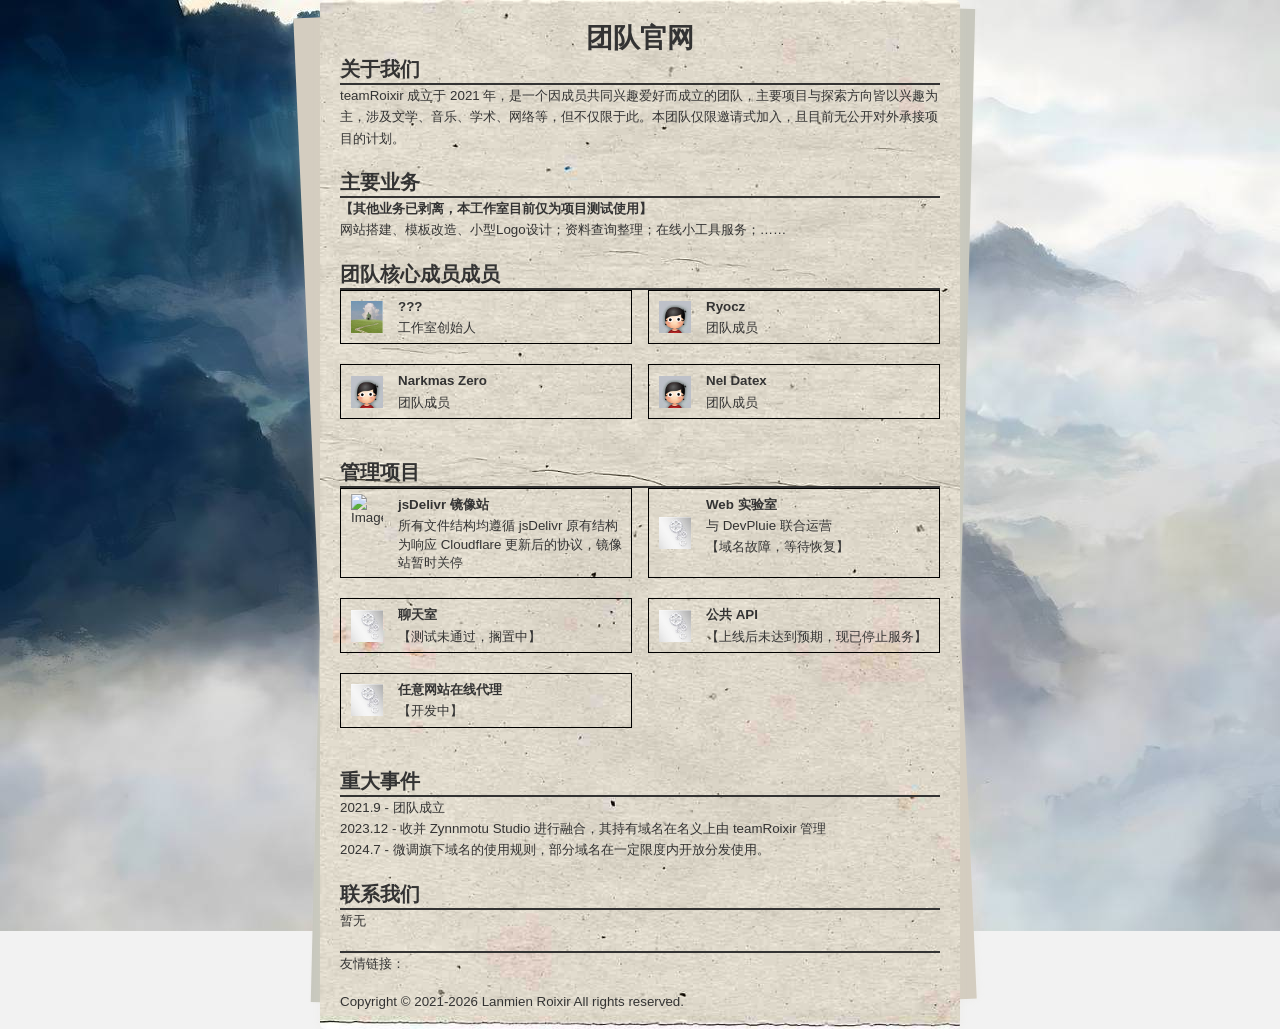
==== index.html @ 7f21682b "clean" ====
<!DOCTYPE html>
<html lang="en">
<head>
<meta charset="UTF-8">
<meta name="viewport" content="width=device-width, initial-scale=1.0,maximum-scale=1.0, user-scalable=no">
<link href="./assets/css/layui.min.css" rel="stylesheet">
<!-- Designed By teamRoixir -->
<title>
   teamRoixir 团队官网
</title>
<style>
body {
   font-family: Arial, sans-serif;
   background-color: #f2f2f2;
   color: #333;
   font-size: 10pt;
   background-image: url(./assets/img/bg.png);repeat-x;
   background-size: cover;
   background-repeat: no-repeat;
   background-attachment: fixed;
   flex: 1 0 auto;
}

.container-main {
   position: relative;
   max-width: 600px;
   margin: 0 auto;
   padding: 20px;
   background-color: #fff;
   border-radius: 5px;
   box-shadow: 0 0 10px rgba(0, 0, 0, 0.1);
   background-image: url(./assets/img/paperbg.png);repeat-x;
   background-size: cover;
   background-repeat: no-repeat;
   flex: 1 0 auto;
}

.container-main:before, .container-main:after {
   position: absolute;
   z-index: -1;
   width: 100%;
   height: 98%;
   content: "";
}

.container-main:before {
   top: 4px;
   left: -5px;
   background: #D4CDC0;
   box-shadow: 0 0 8px rgba(224,218,206,0.2);
   transform: rotate(-2.5deg);
}

.container-main:after {
   top: 1px;
   right: -3px;
   background: #C8C8BE;
   box-shadow: 0 0 3px rgba(224,218,206,0.2);
   transform: rotate(1.4deg);
}

.container-main {
   max-width: 600px;
   margin: 0 auto;
   padding: 20px;
   background-color: #fff;
   border-radius: 5px;
   box-shadow: 0 0 10px rgba(224,218,206,0.2);
}

.container-card {
   display: flex;
   flex-wrap: wrap;
   justify-content: space-between;
}

.container-card-box {
   width: calc(50% - 10px);
   margin-bottom: 20px;
   container-card-box-sizing: border-box;
   border: 1px solid #000;
   display: flex;
}

.container-card-box img {
   max-width: 32px;
   object-fit: contain;
   padding: 5px 10px;
}

.container-card-text {
   padding: 5px;
   container-card-box-sizing: border-box;
}

.container-card-text p {
   margin: 0px;
   line-height: 1.0;
}

@media (max-width: 500px) {
   .container-card-box {
      width: 100%;
   }
}

.footer-text {
   display: flex;
   align-items: center;
}

/*a {
   text-decoration: none;
}*/
h1 {
   text-align: center;
}

.container-team-info {
   margin-bottom: 20px;
}

.container-team-info p {
   line-height: 1.6;
}

.divideline {
   border-bottom: 2px solid #333;
   padding-bottom: 0px;
}

.underline {
   text-decoration:underline
}
</style>

</head>

<body>
<div class="container-main">
   <h1>
      团队官网
   </h1>
   <div class="container-team-info">
      <h2>
         关于我们
      </h2>
      <div class="divideline"></div>
      <p>teamRoixir 成立于 2021 年，是一个因成员共同兴趣爱好而成立的团队，主要项目与探索方向皆以兴趣为主，涉及文学、音乐、学术、网络等，但不仅限于此。本团队仅限邀请式加入，且目前无公开对外承接项目的计划。
      </p>
   </div>
   <div class="container-team-info">
      <h2>
         主要业务
      </h2>
      <div class="divideline"></div>
      <p><b>【其他业务已剥离，本工作室目前仅为项目测试使用】</b></p>
      <p>网站搭建、模板改造、小型Logo设计；资料查询整理；在线小工具服务；……</p>
   </div>
   <div class="container-team-info">
      <h2>
         团队核心成员成员
      </h2>
      <div class="divideline"></div>
      <p>
         <div class="container-card">
            <div class="container-card-box">
               <img src="assets/img/avatar-originator.png" alt="Image">
               <div class="container-card-text">
                  <p><b>???</b></p><p>工作室创始人</p>
               </div>
            </div>
            <div class="container-card-box">
               <img src="assets/img/avatar.png" alt="Image">
               <div class="container-card-text">
                  <p><b>Ryocz</b></p><p>团队成员</p>
               </div>
            </div>
            <div class="container-card-box">
               <img src="assets/img/avatar.png" alt="Image">
               <div class="container-card-text">
                  <p><b>Narkmas Zero</b></p><p>团队成员</p>
               </div>
            </div>
            <div class="container-card-box">
               <img src="assets/img/avatar.png" alt="Image">
               <div class="container-card-text">
                  <p><b>Nel Datex</b></p><p>团队成员</p>
               </div>
            </div>
         </div>
      </p>
   </div>
   <div class="container-team-info">
      <h2>
         管理项目
      </h2>
      <div class="divideline"></div>
      <p>
         <div class="container-card">
            <div class="container-card-box">
               <img src="https://www.jsdelivr.com/favicon.ico" alt="Image">
               <div class="container-card-text">
                  <p><b>jsDelivr 镜像站</b></p><p>所有文件结构均遵循 jsDelivr 原有结构<!--<input type="button" class="layui-btn-container" lay-on="iframe_jsdmirror" value="如何使用"></input>--></p></p>为响应 Cloudflare 更新后的协议，镜像站暂时关停<p>
               </div>
            </div>
            <div class="container-card-box">
               <img src="assets/img/project.png" alt="Image">
               <div class="container-card-text">
                  <p><b>Web 实验室</b></p>
                  <p>与 DevPluie 联合运营</p>
                  <p>【域名故障，等待恢复】</p>
               </div>
            </div>
            <div class="container-card-box">
               <img src="assets/img/project.png" alt="Image">
               <div class="container-card-text">
                  <p><b>聊天室</b></p>
                  <p>【测试未通过，搁置中】</p>
               </div>
            </div>
            <div class="container-card-box">
               <img src="assets/img/project.png" alt="Image">
               <div class="container-card-text">
                  <p><b>公共 API</b></p>
                  <p>【上线后未达到预期，现已停止服务】</p>
               </div>
            </div>
            <div class="container-card-box">
               <img src="assets/img/project.png" alt="Image">
               <div class="container-card-text">
                  <p><b>任意网站在线代理</b></p>
                  <p>【开发中】</p>
               </div>
            </div>
         </div>
      </p>
   </div>
   <div class="container-team-info">
      <h2>
         重大事件
      </h2>
      <div class="divideline"></div>
      <p>2021.9 - 团队成立</p>
      <p>2023.12 - 收并 Zynnmotu Studio 进行融合，其持有域名在名义上由 teamRoixir 管理</p>
      <p>2024.7 - 微调旗下域名的使用规则，部分域名在一定限度内开放分发使用。</p>
   </div>
   <div class="container-team-info">
      <h2>
         联系我们
      </h2>
      <div class="divideline"></div>
      <p>
         暂无
      </p>
   </div>
   <div class="divideline"></div>
   <div class="container-team-info">
      <p>
         友情链接：
      </p>
   </div>

   <!--
   <div class="container-team-info">
      <h2>
         联系我们
      </h2>
      <div class="divideline"></div>
      <p>
         这里展示团队正在进行或已完成的项目
      </p>
   </div>
   -->

   <!--<div class="container-card">
      <div class="container-card-box">
         <img src="【url】" alt="Image">
         <div class="container-card-text">
             Your text here. Your text here. Your text here. Your text here. Your text here.
         </div>
      </div>
      <div class="container-card-box">
         <img src="【url】" alt="Image">
         <div class="container-card-text">
             Your text here. Your text here. Your text here. Your text here. Your text here.
         </div>
      </div>
   </div>-->
   <div id="translate"></div>
   <div class="container-footer">
      <p class="footer-text">Copyright © 2021-<script type="text/javascript">document.write((new Date()).getFullYear());</script> Lanmien Roixir All rights reserved.</p>
      <!-- Designed By teamRoixir -->
   </div>

</div>
</body>
 
      <script src="assets/js/translate.js"></script>
      <script>
        translate.setUseVersion2(); //设置使用v2.x 版本
        translate.language.setLocal(''); //设置本地语种（当前网页的语种）。如果不设置，默认自动识别当前网页显示文字的语种。
        translate.execute();//进行翻译 
      </script>
</html>
---- assets/css/layui.min.css ----
/**
 * Skipped minification because the original files appears to be already minified.
 * Original file: /npm/layui@2.9.4/dist/css/layui.css
 *
 * Do NOT use SRI with dynamically generated files! More information: https://www.jsdelivr.com/using-sri-with-dynamic-files
 */
blockquote,body,button,dd,div,dl,dt,form,h1,h2,h3,h4,h5,h6,input,li,ol,p,pre,td,textarea,th,ul{margin:0;padding:0;-webkit-tap-highlight-color:rgba(0,0,0,0)}a:active,a:hover{outline:0}img{display:inline-block;border:none;vertical-align:middle}li{list-style:none}table{border-collapse:collapse;border-spacing:0}h1,h2,h3,h4{font-weight:700}h5,h6{font-weight:500;font-size:100%}button,input,select,textarea{font-size:100%}button,input,optgroup,option,select,textarea{font-family:inherit;font-size:inherit;font-style:inherit;font-weight:inherit;outline:0}pre{white-space:pre-wrap;white-space:-moz-pre-wrap;white-space:-pre-wrap;white-space:-o-pre-wrap;word-wrap:break-word}body{line-height:1.6;color:#333;color:rgba(0,0,0,.85);font:14px Helvetica Neue,Helvetica,PingFang SC,Tahoma,Arial,sans-serif}hr{height:0;line-height:0;margin:10px 0;padding:0;border:none;border-bottom:1px solid #eee;clear:both;overflow:hidden;background:0 0}a{color:#333;text-decoration:none}a:hover{color:#777}a cite{font-style:normal;*cursor:pointer}.layui-border-box,.layui-border-box *{box-sizing:border-box}.layui-box,.layui-box *{box-sizing:content-box}.layui-clear{clear:both;*zoom:1}.layui-clear:after{content:'\20';clear:both;*zoom:1;display:block;height:0}.layui-clear-space{word-spacing:-5px}.layui-inline{position:relative;display:inline-block;*display:inline;*zoom:1;vertical-align:middle}.layui-edge{position:relative;display:inline-block;vertical-align:middle;width:0;height:0;border-width:6px;border-style:dashed;border-color:transparent;overflow:hidden}.layui-edge-top{top:-4px;border-bottom-color:#999;border-bottom-style:solid}.layui-edge-right{border-left-color:#999;border-left-style:solid}.layui-edge-bottom{top:2px;border-top-color:#999;border-top-style:solid}.layui-edge-left{border-right-color:#999;border-right-style:solid}.layui-elip{text-overflow:ellipsis;overflow:hidden;white-space:nowrap}.layui-disabled,.layui-icon,.layui-unselect{-moz-user-select:none;-webkit-user-select:none;-ms-user-select:none}.layui-disabled,.layui-disabled:hover{color:#d2d2d2!important;cursor:not-allowed!important}.layui-circle{border-radius:100%}.layui-show{display:block!important}.layui-hide{display:none!important}.layui-show-v{visibility:visible!important}.layui-hide-v{visibility:hidden!important}@font-face{font-family:layui-icon;src:url(../font/iconfont.eot?v=282);src:url(../font/iconfont.eot?v=282#iefix) format('embedded-opentype'),url(../font/iconfont.woff2?v=282) format('woff2'),url(../font/iconfont.woff?v=282) format('woff'),url(../font/iconfont.ttf?v=282) format('truetype'),url(../font/iconfont.svg?v=282#layui-icon) format('svg')}.layui-icon{font-family:layui-icon!important;font-size:16px;font-style:normal;-webkit-font-smoothing:antialiased;-moz-osx-font-smoothing:grayscale}.layui-icon-leaf:before{content:"\e701"}.layui-icon-folder:before{content:"\eabe"}.layui-icon-folder-open:before{content:"\eac1"}.layui-icon-gitee:before{content:"\e69b"}.layui-icon-github:before{content:"\e6a7"}.layui-icon-disabled:before{content:"\e6cc"}.layui-icon-moon:before{content:"\e6c2"}.layui-icon-error:before{content:"\e693"}.layui-icon-success:before{content:"\e697"}.layui-icon-question:before{content:"\e699"}.layui-icon-lock:before{content:"\e69a"}.layui-icon-eye:before{content:"\e695"}.layui-icon-eye-invisible:before{content:"\e696"}.layui-icon-backspace:before{content:"\e694"}.layui-icon-tips-fill:before{content:"\eb2e"}.layui-icon-test:before{content:"\e692"}.layui-icon-clear:before{content:"\e788"}.layui-icon-heart-fill:before{content:"\e68f"}.layui-icon-light:before{content:"\e748"}.layui-icon-music:before{content:"\e690"}.layui-icon-time:before{content:"\e68d"}.layui-icon-ie:before{content:"\e7bb"}.layui-icon-firefox:before{content:"\e686"}.layui-icon-at:before{content:"\e687"}.layui-icon-bluetooth:before{content:"\e689"}.layui-icon-chrome:before{content:"\e68a"}.layui-icon-edge:before{content:"\e68b"}.layui-icon-heart:before{content:"\e68c"}.layui-icon-key:before{content:"\e683"}.layui-icon-android:before{content:"\e684"}.layui-icon-mike:before{content:"\e6dc"}.layui-icon-mute:before{content:"\e685"}.layui-icon-gift:before{content:"\e627"}.layui-icon-windows:before{content:"\e67f"}.layui-icon-ios:before{content:"\e680"}.layui-icon-logout:before{content:"\e682"}.layui-icon-wifi:before{content:"\e7e0"}.layui-icon-rss:before{content:"\e808"}.layui-icon-email:before{content:"\e618"}.layui-icon-reduce-circle:before{content:"\e616"}.layui-icon-transfer:before{content:"\e691"}.layui-icon-service:before{content:"\e626"}.layui-icon-addition:before{content:"\e624"}.layui-icon-subtraction:before{content:"\e67e"}.layui-icon-slider:before{content:"\e714"}.layui-icon-print:before{content:"\e66d"}.layui-icon-export:before{content:"\e67d"}.layui-icon-cols:before{content:"\e610"}.layui-icon-screen-full:before{content:"\e622"}.layui-icon-screen-restore:before{content:"\e758"}.layui-icon-rate-half:before{content:"\e6c9"}.layui-icon-rate-solid:before{content:"\e67a"}.layui-icon-rate:before{content:"\e67b"}.layui-icon-cellphone:before{content:"\e678"}.layui-icon-vercode:before{content:"\e679"}.layui-icon-login-weibo:before{content:"\e675"}.layui-icon-login-qq:before{content:"\e676"}.layui-icon-login-wechat:before{content:"\e677"}.layui-icon-username:before{content:"\e66f"}.layui-icon-password:before{content:"\e673"}.layui-icon-refresh-3:before{content:"\e9aa"}.layui-icon-auz:before{content:"\e672"}.layui-icon-shrink-right:before{content:"\e668"}.layui-icon-spread-left:before{content:"\e66b"}.layui-icon-snowflake:before{content:"\e6b1"}.layui-icon-tips:before{content:"\e702"}.layui-icon-note:before{content:"\e66e"}.layui-icon-senior:before{content:"\e674"}.layui-icon-refresh-1:before{content:"\e666"}.layui-icon-refresh:before{content:"\e669"}.layui-icon-flag:before{content:"\e66c"}.layui-icon-theme:before{content:"\e66a"}.layui-icon-notice:before{content:"\e667"}.layui-icon-console:before{content:"\e665"}.layui-icon-website:before{content:"\e7ae"}.layui-icon-face-surprised:before{content:"\e664"}.layui-icon-set:before{content:"\e716"}.layui-icon-template:before{content:"\e663"}.layui-icon-app:before{content:"\e653"}.layui-icon-template-1:before{content:"\e656"}.layui-icon-home:before{content:"\e68e"}.layui-icon-female:before{content:"\e661"}.layui-icon-male:before{content:"\e662"}.layui-icon-tread:before{content:"\e6c5"}.layui-icon-praise:before{content:"\e6c6"}.layui-icon-rmb:before{content:"\e65e"}.layui-icon-more:before{content:"\e65f"}.layui-icon-camera:before{content:"\e660"}.layui-icon-cart-simple:before{content:"\e698"}.layui-icon-face-cry:before{content:"\e69c"}.layui-icon-face-smile:before{content:"\e6af"}.layui-icon-survey:before{content:"\e6b2"}.layui-icon-read:before{content:"\e705"}.layui-icon-location:before{content:"\e715"}.layui-icon-dollar:before{content:"\e659"}.layui-icon-diamond:before{content:"\e735"}.layui-icon-return:before{content:"\e65c"}.layui-icon-camera-fill:before{content:"\e65d"}.layui-icon-fire:before{content:"\e756"}.layui-icon-more-vertical:before{content:"\e671"}.layui-icon-cart:before{content:"\e657"}.layui-icon-star-fill:before{content:"\e658"}.layui-icon-prev:before{content:"\e65a"}.layui-icon-next:before{content:"\e65b"}.layui-icon-upload:before{content:"\e67c"}.layui-icon-upload-drag:before{content:"\e681"}.layui-icon-user:before{content:"\e770"}.layui-icon-file-b:before{content:"\e655"}.layui-icon-component:before{content:"\e857"}.layui-icon-find-fill:before{content:"\e670"}.layui-icon-loading:before{content:"\e63d"}.layui-icon-loading-1:before{content:"\e63e"}.layui-icon-add-1:before{content:"\e654"}.layui-icon-pause:before{content:"\e651"}.layui-icon-play:before{content:"\e652"}.layui-icon-video:before{content:"\e6ed"}.layui-icon-headset:before{content:"\e6fc"}.layui-icon-voice:before{content:"\e688"}.layui-icon-speaker:before{content:"\e645"}.layui-icon-fonts-del:before{content:"\e64f"}.layui-icon-fonts-html:before{content:"\e64b"}.layui-icon-fonts-code:before{content:"\e64e"}.layui-icon-fonts-strong:before{content:"\e62b"}.layui-icon-unlink:before{content:"\e64d"}.layui-icon-picture:before{content:"\e64a"}.layui-icon-link:before{content:"\e64c"}.layui-icon-face-smile-b:before{content:"\e650"}.layui-icon-align-center:before{content:"\e647"}.layui-icon-align-right:before{content:"\e648"}.layui-icon-align-left:before{content:"\e649"}.layui-icon-fonts-u:before{content:"\e646"}.layui-icon-fonts-i:before{content:"\e644"}.layui-icon-tabs:before{content:"\e62a"}.layui-icon-circle:before{content:"\e63f"}.layui-icon-radio:before{content:"\e643"}.layui-icon-share:before{content:"\e641"}.layui-icon-edit:before{content:"\e642"}.layui-icon-delete:before{content:"\e640"}.layui-icon-engine:before{content:"\e628"}.layui-icon-chart-screen:before{content:"\e629"}.layui-icon-chart:before{content:"\e62c"}.layui-icon-table:before{content:"\e62d"}.layui-icon-tree:before{content:"\e62e"}.layui-icon-upload-circle:before{content:"\e62f"}.layui-icon-templeate-1:before{content:"\e630"}.layui-icon-util:before{content:"\e631"}.layui-icon-layouts:before{content:"\e632"}.layui-icon-prev-circle:before{content:"\e633"}.layui-icon-carousel:before{content:"\e634"}.layui-icon-code-circle:before{content:"\e635"}.layui-icon-water:before{content:"\e636"}.layui-icon-date:before{content:"\e637"}.layui-icon-layer:before{content:"\e638"}.layui-icon-fonts-clear:before{content:"\e639"}.layui-icon-dialogue:before{content:"\e63a"}.layui-icon-cellphone-fine:before{content:"\e63b"}.layui-icon-form:before{content:"\e63c"}.layui-icon-file:before{content:"\e621"}.layui-icon-triangle-r:before{content:"\e623"}.layui-icon-triangle-d:before{content:"\e625"}.layui-icon-set-sm:before{content:"\e620"}.layui-icon-add-circle:before{content:"\e61f"}.layui-icon-layim-download:before{content:"\e61e"}.layui-icon-layim-uploadfile:before{content:"\e61d"}.layui-icon-404:before{content:"\e61c"}.layui-icon-about:before{content:"\e60b"}.layui-icon-layim-theme:before{content:"\e61b"}.layui-icon-down:before{content:"\e61a"}.layui-icon-up:before{content:"\e619"}.layui-icon-circle-dot:before{content:"\e617"}.layui-icon-set-fill:before{content:"\e614"}.layui-icon-search:before{content:"\e615"}.layui-icon-friends:before{content:"\e612"}.layui-icon-group:before{content:"\e613"}.layui-icon-reply-fill:before{content:"\e611"}.layui-icon-menu-fill:before{content:"\e60f"}.layui-icon-face-smile-fine:before{content:"\e60c"}.layui-icon-picture-fine:before{content:"\e60d"}.layui-icon-log:before{content:"\e60e"}.layui-icon-list:before{content:"\e60a"}.layui-icon-release:before{content:"\e609"}.layui-icon-add-circle-fine:before{content:"\e608"}.layui-icon-ok:before{content:"\e605"}.layui-icon-help:before{content:"\e607"}.layui-icon-chat:before{content:"\e606"}.layui-icon-top:before{content:"\e604"}.layui-icon-right:before{content:"\e602"}.layui-icon-left:before{content:"\e603"}.layui-icon-star:before{content:"\e600"}.layui-icon-download-circle:before{content:"\e601"}.layui-icon-close:before{content:"\1006"}.layui-icon-close-fill:before{content:"\1007"}.layui-icon-ok-circle:before{content:"\1005"}.layui-main{position:relative;width:1160px;margin:0 auto}.layui-header{position:relative;z-index:1000;height:60px}.layui-header a:hover{transition:all .5s;-webkit-transition:all .5s}.layui-side{position:fixed;left:0;top:0;bottom:0;z-index:999;width:200px;overflow-x:hidden}.layui-side-scroll{position:relative;width:220px;height:100%;overflow-x:hidden}.layui-body{position:relative;left:200px;right:0;top:0;bottom:0;z-index:900;width:auto;box-sizing:border-box}.layui-layout-body{overflow-x:hidden}.layui-layout-admin .layui-header{position:fixed;top:0;left:0;right:0;background-color:#23292e}.layui-layout-admin .layui-side{top:60px;width:200px;overflow-x:hidden}.layui-layout-admin .layui-body{position:absolute;top:60px;padding-bottom:44px}.layui-layout-admin .layui-main{width:auto;margin:0 15px}.layui-layout-admin .layui-footer{position:fixed;left:200px;right:0;bottom:0;z-index:990;height:44px;line-height:44px;padding:0 15px;box-shadow:-1px 0 4px rgb(0 0 0 / 12%);background-color:#fafafa}.layui-layout-admin .layui-logo{position:absolute;left:0;top:0;width:200px;height:100%;line-height:60px;text-align:center;color:#16baaa;font-size:16px;box-shadow:0 1px 2px 0 rgb(0 0 0 / 15%)}.layui-layout-admin .layui-header .layui-nav{background:0 0}.layui-layout-left{position:absolute!important;left:200px;top:0}.layui-layout-right{position:absolute!important;right:0;top:0}.layui-container{position:relative;margin:0 auto;box-sizing:border-box}.layui-fluid{position:relative;margin:0 auto;padding:0 15px}.layui-row:after,.layui-row:before{content:"";display:block;clear:both}.layui-col-lg1,.layui-col-lg10,.layui-col-lg11,.layui-col-lg12,.layui-col-lg2,.layui-col-lg3,.layui-col-lg4,.layui-col-lg5,.layui-col-lg6,.layui-col-lg7,.layui-col-lg8,.layui-col-lg9,.layui-col-md1,.layui-col-md10,.layui-col-md11,.layui-col-md12,.layui-col-md2,.layui-col-md3,.layui-col-md4,.layui-col-md5,.layui-col-md6,.layui-col-md7,.layui-col-md8,.layui-col-md9,.layui-col-sm1,.layui-col-sm10,.layui-col-sm11,.layui-col-sm12,.layui-col-sm2,.layui-col-sm3,.layui-col-sm4,.layui-col-sm5,.layui-col-sm6,.layui-col-sm7,.layui-col-sm8,.layui-col-sm9,.layui-col-xl1,.layui-col-xl10,.layui-col-xl11,.layui-col-xl12,.layui-col-xl2,.layui-col-xl3,.layui-col-xl4,.layui-col-xl5,.layui-col-xl6,.layui-col-xl7,.layui-col-xl8,.layui-col-xl9,.layui-col-xs1,.layui-col-xs10,.layui-col-xs11,.layui-col-xs12,.layui-col-xs2,.layui-col-xs3,.layui-col-xs4,.layui-col-xs5,.layui-col-xs6,.layui-col-xs7,.layui-col-xs8,.layui-col-xs9{position:relative;display:block;box-sizing:border-box}.layui-col-xs1,.layui-col-xs10,.layui-col-xs11,.layui-col-xs12,.layui-col-xs2,.layui-col-xs3,.layui-col-xs4,.layui-col-xs5,.layui-col-xs6,.layui-col-xs7,.layui-col-xs8,.layui-col-xs9{float:left}.layui-col-xs1{width:8.33333333%}.layui-col-xs2{width:16.66666667%}.layui-col-xs3{width:25%}.layui-col-xs4{width:33.33333333%}.layui-col-xs5{width:41.66666667%}.layui-col-xs6{width:50%}.layui-col-xs7{width:58.33333333%}.layui-col-xs8{width:66.66666667%}.layui-col-xs9{width:75%}.layui-col-xs10{width:83.33333333%}.layui-col-xs11{width:91.66666667%}.layui-col-xs12{width:100%}.layui-col-xs-offset1{margin-left:8.33333333%}.layui-col-xs-offset2{margin-left:16.66666667%}.layui-col-xs-offset3{margin-left:25%}.layui-col-xs-offset4{margin-left:33.33333333%}.layui-col-xs-offset5{margin-left:41.66666667%}.layui-col-xs-offset6{margin-left:50%}.layui-col-xs-offset7{margin-left:58.33333333%}.layui-col-xs-offset8{margin-left:66.66666667%}.layui-col-xs-offset9{margin-left:75%}.layui-col-xs-offset10{margin-left:83.33333333%}.layui-col-xs-offset11{margin-left:91.66666667%}.layui-col-xs-offset12{margin-left:100%}@media screen and (max-width:767.98px){.layui-container{padding:0 15px}.layui-hide-xs{display:none!important}.layui-show-xs-block{display:block!important}.layui-show-xs-inline{display:inline!important}.layui-show-xs-inline-block{display:inline-block!important}}@media screen and (min-width:768px){.layui-container{width:720px}.layui-hide-sm{display:none!important}.layui-show-sm-block{display:block!important}.layui-show-sm-inline{display:inline!important}.layui-show-sm-inline-block{display:inline-block!important}.layui-col-sm1,.layui-col-sm10,.layui-col-sm11,.layui-col-sm12,.layui-col-sm2,.layui-col-sm3,.layui-col-sm4,.layui-col-sm5,.layui-col-sm6,.layui-col-sm7,.layui-col-sm8,.layui-col-sm9{float:left}.layui-col-sm1{width:8.33333333%}.layui-col-sm2{width:16.66666667%}.layui-col-sm3{width:25%}.layui-col-sm4{width:33.33333333%}.layui-col-sm5{width:41.66666667%}.layui-col-sm6{width:50%}.layui-col-sm7{width:58.33333333%}.layui-col-sm8{width:66.66666667%}.layui-col-sm9{width:75%}.layui-col-sm10{width:83.33333333%}.layui-col-sm11{width:91.66666667%}.layui-col-sm12{width:100%}.layui-col-sm-offset1{margin-left:8.33333333%}.layui-col-sm-offset2{margin-left:16.66666667%}.layui-col-sm-offset3{margin-left:25%}.layui-col-sm-offset4{margin-left:33.33333333%}.layui-col-sm-offset5{margin-left:41.66666667%}.layui-col-sm-offset6{margin-left:50%}.layui-col-sm-offset7{margin-left:58.33333333%}.layui-col-sm-offset8{margin-left:66.66666667%}.layui-col-sm-offset9{margin-left:75%}.layui-col-sm-offset10{margin-left:83.33333333%}.layui-col-sm-offset11{margin-left:91.66666667%}.layui-col-sm-offset12{margin-left:100%}}@media screen and (min-width:992px){.layui-container{width:960px}.layui-hide-md{display:none!important}.layui-show-md-block{display:block!important}.layui-show-md-inline{display:inline!important}.layui-show-md-inline-block{display:inline-block!important}.layui-col-md1,.layui-col-md10,.layui-col-md11,.layui-col-md12,.layui-col-md2,.layui-col-md3,.layui-col-md4,.layui-col-md5,.layui-col-md6,.layui-col-md7,.layui-col-md8,.layui-col-md9{float:left}.layui-col-md1{width:8.33333333%}.layui-col-md2{width:16.66666667%}.layui-col-md3{width:25%}.layui-col-md4{width:33.33333333%}.layui-col-md5{width:41.66666667%}.layui-col-md6{width:50%}.layui-col-md7{width:58.33333333%}.layui-col-md8{width:66.66666667%}.layui-col-md9{width:75%}.layui-col-md10{width:83.33333333%}.layui-col-md11{width:91.66666667%}.layui-col-md12{width:100%}.layui-col-md-offset1{margin-left:8.33333333%}.layui-col-md-offset2{margin-left:16.66666667%}.layui-col-md-offset3{margin-left:25%}.layui-col-md-offset4{margin-left:33.33333333%}.layui-col-md-offset5{margin-left:41.66666667%}.layui-col-md-offset6{margin-left:50%}.layui-col-md-offset7{margin-left:58.33333333%}.layui-col-md-offset8{margin-left:66.66666667%}.layui-col-md-offset9{margin-left:75%}.layui-col-md-offset10{margin-left:83.33333333%}.layui-col-md-offset11{margin-left:91.66666667%}.layui-col-md-offset12{margin-left:100%}}@media screen and (min-width:1200px){.layui-container{width:1150px}.layui-hide-lg{display:none!important}.layui-show-lg-block{display:block!important}.layui-show-lg-inline{display:inline!important}.layui-show-lg-inline-block{display:inline-block!important}.layui-col-lg1,.layui-col-lg10,.layui-col-lg11,.layui-col-lg12,.layui-col-lg2,.layui-col-lg3,.layui-col-lg4,.layui-col-lg5,.layui-col-lg6,.layui-col-lg7,.layui-col-lg8,.layui-col-lg9{float:left}.layui-col-lg1{width:8.33333333%}.layui-col-lg2{width:16.66666667%}.layui-col-lg3{width:25%}.layui-col-lg4{width:33.33333333%}.layui-col-lg5{width:41.66666667%}.layui-col-lg6{width:50%}.layui-col-lg7{width:58.33333333%}.layui-col-lg8{width:66.66666667%}.layui-col-lg9{width:75%}.layui-col-lg10{width:83.33333333%}.layui-col-lg11{width:91.66666667%}.layui-col-lg12{width:100%}.layui-col-lg-offset1{margin-left:8.33333333%}.layui-col-lg-offset2{margin-left:16.66666667%}.layui-col-lg-offset3{margin-left:25%}.layui-col-lg-offset4{margin-left:33.33333333%}.layui-col-lg-offset5{margin-left:41.66666667%}.layui-col-lg-offset6{margin-left:50%}.layui-col-lg-offset7{margin-left:58.33333333%}.layui-col-lg-offset8{margin-left:66.66666667%}.layui-col-lg-offset9{margin-left:75%}.layui-col-lg-offset10{margin-left:83.33333333%}.layui-col-lg-offset11{margin-left:91.66666667%}.layui-col-lg-offset12{margin-left:100%}}@media screen and (min-width:1400px){.layui-container{width:1330px}.layui-hide-xl{display:none!important}.layui-show-xl-block{display:block!important}.layui-show-xl-inline{display:inline!important}.layui-show-xl-inline-block{display:inline-block!important}.layui-col-xl1,.layui-col-xl10,.layui-col-xl11,.layui-col-xl12,.layui-col-xl2,.layui-col-xl3,.layui-col-xl4,.layui-col-xl5,.layui-col-xl6,.layui-col-xl7,.layui-col-xl8,.layui-col-xl9{float:left}.layui-col-xl1{width:8.33333333%}.layui-col-xl2{width:16.66666667%}.layui-col-xl3{width:25%}.layui-col-xl4{width:33.33333333%}.layui-col-xl5{width:41.66666667%}.layui-col-xl6{width:50%}.layui-col-xl7{width:58.33333333%}.layui-col-xl8{width:66.66666667%}.layui-col-xl9{width:75%}.layui-col-xl10{width:83.33333333%}.layui-col-xl11{width:91.66666667%}.layui-col-xl12{width:100%}.layui-col-xl-offset1{margin-left:8.33333333%}.layui-col-xl-offset2{margin-left:16.66666667%}.layui-col-xl-offset3{margin-left:25%}.layui-col-xl-offset4{margin-left:33.33333333%}.layui-col-xl-offset5{margin-left:41.66666667%}.layui-col-xl-offset6{margin-left:50%}.layui-col-xl-offset7{margin-left:58.33333333%}.layui-col-xl-offset8{margin-left:66.66666667%}.layui-col-xl-offset9{margin-left:75%}.layui-col-xl-offset10{margin-left:83.33333333%}.layui-col-xl-offset11{margin-left:91.66666667%}.layui-col-xl-offset12{margin-left:100%}}.layui-col-space1{margin:-.5px}.layui-col-space1>*{padding:.5px}.layui-col-space2{margin:-1px}.layui-col-space2>*{padding:1px}.layui-col-space4{margin:-2px}.layui-col-space4>*{padding:2px}.layui-col-space5{margin:-2.5px}.layui-col-space5>*{padding:2.5px}.layui-col-space6{margin:-3px}.layui-col-space6>*{padding:3px}.layui-col-space8{margin:-4px}.layui-col-space8>*{padding:4px}.layui-col-space10{margin:-5px}.layui-col-space10>*{padding:5px}.layui-col-space12{margin:-6px}.layui-col-space12>*{padding:6px}.layui-col-space14{margin:-7px}.layui-col-space14>*{padding:7px}.layui-col-space15{margin:-7.5px}.layui-col-space15>*{padding:7.5px}.layui-col-space16{margin:-8px}.layui-col-space16>*{padding:8px}.layui-col-space18{margin:-9px}.layui-col-space18>*{padding:9px}.layui-col-space20{margin:-10px}.layui-col-space20>*{padding:10px}.layui-col-space22{margin:-11px}.layui-col-space22>*{padding:11px}.layui-col-space24{margin:-12px}.layui-col-space24>*{padding:12px}.layui-col-space25{margin:-12.5px}.layui-col-space25>*{padding:12.5px}.layui-col-space26{margin:-13px}.layui-col-space26>*{padding:13px}.layui-col-space28{margin:-14px}.layui-col-space28>*{padding:14px}.layui-col-space30{margin:-15px}.layui-col-space30>*{padding:15px}.layui-col-space32{margin:-16px}.layui-col-space32>*{padding:16px}.layui-padding-1{padding:4px!important}.layui-padding-2{padding:8px!important}.layui-padding-3{padding:16px!important}.layui-padding-4{padding:32px!important}.layui-padding-5{padding:48px!important}.layui-margin-1{margin:4px!important}.layui-margin-2{margin:8px!important}.layui-margin-3{margin:16px!important}.layui-margin-4{margin:32px!important}.layui-margin-5{margin:48px!important}.layui-btn,.layui-input,.layui-select,.layui-textarea,.layui-upload-button{outline:0;-webkit-appearance:none;transition:all .3s;-webkit-transition:all .3s;box-sizing:border-box}.layui-elem-quote{margin-bottom:10px;padding:15px;line-height:1.8;border-left:5px solid #16b777;border-radius:0 2px 2px 0;background-color:#fafafa}.layui-quote-nm{border-style:solid;border-width:1px;border-left-width:5px;background:0 0}.layui-elem-field{margin-bottom:10px;padding:0;border-width:1px;border-style:solid}.layui-elem-field legend{margin-left:20px;padding:0 10px;font-size:20px}.layui-field-title{margin:16px 0;border-width:0;border-top-width:1px}.layui-field-box{padding:15px}.layui-field-title .layui-field-box{padding:10px 0}.layui-progress{position:relative;height:6px;border-radius:20px;background-color:#eee}.layui-progress-bar{position:absolute;left:0;top:0;width:0;max-width:100%;height:6px;border-radius:20px;text-align:right;background-color:#16b777;transition:all .3s;-webkit-transition:all .3s}.layui-progress-big,.layui-progress-big .layui-progress-bar{height:18px;line-height:18px}.layui-progress-text{position:relative;top:-20px;line-height:18px;font-size:12px;color:#5f5f5f}.layui-progress-big .layui-progress-text{position:static;padding:0 10px;color:#fff}.layui-collapse{border-width:1px;border-style:solid;border-radius:2px}.layui-colla-content,.layui-colla-item{border-top-width:1px;border-top-style:solid}.layui-colla-item:first-child{border-top:none}.layui-colla-title{position:relative;height:42px;line-height:42px;padding:0 15px 0 35px;color:#333;background-color:#fafafa;cursor:pointer;font-size:14px;overflow:hidden}.layui-colla-content{display:none;padding:10px 15px;line-height:1.6;color:#5f5f5f}.layui-colla-icon{position:absolute;left:15px;top:0;font-size:14px}.layui-card{margin-bottom:15px;border-radius:2px;background-color:#fff;box-shadow:0 1px 2px 0 rgba(0,0,0,.05)}.layui-card:last-child{margin-bottom:0}.layui-card-header{position:relative;height:42px;line-height:42px;padding:0 15px;border-bottom:1px solid #f8f8f8;color:#333;border-radius:2px 2px 0 0;font-size:14px}.layui-card-body{position:relative;padding:10px 15px;line-height:24px}.layui-card-body[pad15]{padding:15px}.layui-card-body[pad20]{padding:20px}.layui-card-body .layui-table{margin:5px 0}.layui-card .layui-tab{margin:0}.layui-panel{position:relative;border-width:1px;border-style:solid;border-radius:2px;box-shadow:1px 1px 4px rgb(0 0 0 / 8%);background-color:#fff;color:#5f5f5f}.layui-panel-window{position:relative;padding:15px;border-radius:0;border-top:5px solid #eee;background-color:#fff}.layui-auxiliar-moving{position:fixed;left:0;right:0;top:0;bottom:0;width:100%;height:100%;background:0 0;z-index:9999999999}.layui-scrollbar-hide{overflow:hidden!important}.layui-bg-red{background-color:#ff5722!important;color:#fff!important}.layui-bg-orange{background-color:#ffb800!important;color:#fff!important}.layui-bg-green{background-color:#16baaa!important;color:#fff!important}.layui-bg-cyan{background-color:#2f4056!important;color:#fff!important}.layui-bg-blue{background-color:#1e9fff!important;color:#fff!important}.layui-bg-purple{background-color:#a233c6!important;color:#fff!important}.layui-bg-black{background-color:#2f363c!important;color:#fff!important}.layui-bg-gray{background-color:#fafafa!important;color:#5f5f5f!important}.layui-badge-rim,.layui-border,.layui-colla-content,.layui-colla-item,.layui-collapse,.layui-elem-field,.layui-form-pane .layui-form-item[pane],.layui-form-pane .layui-form-label,.layui-input,.layui-input-split,.layui-panel,.layui-quote-nm,.layui-select,.layui-tab-bar,.layui-tab-card,.layui-tab-title,.layui-tab-title .layui-this:after,.layui-textarea{border-color:#eee}.layui-border{border-width:1px;border-style:solid;color:#5f5f5f!important}.layui-border-red{border-width:1px;border-style:solid;border-color:#ff5722!important;color:#ff5722!important}.layui-border-orange{border-width:1px;border-style:solid;border-color:#ffb800!important;color:#ffb800!important}.layui-border-green{border-width:1px;border-style:solid;border-color:#16baaa!important;color:#16baaa!important}.layui-border-cyan{border-width:1px;border-style:solid;border-color:#2f4056!important;color:#2f4056!important}.layui-border-blue{border-width:1px;border-style:solid;border-color:#1e9fff!important;color:#1e9fff!important}.layui-border-purple{border-width:1px;border-style:solid;border-color:#a233c6!important;color:#a233c6!important}.layui-border-black{border-width:1px;border-style:solid;border-color:#2f363c!important;color:#2f363c!important}hr.layui-border-black,hr.layui-border-blue,hr.layui-border-cyan,hr.layui-border-green,hr.layui-border-orange,hr.layui-border-purple,hr.layui-border-red{border-width:0 0 1px}.layui-timeline-item:before{background-color:#eee}.layui-text{line-height:1.8;font-size:14px}.layui-text h1,.layui-text h2,.layui-text h3,.layui-text h4,.layui-text h5,.layui-text h6{color:#3a3a3a}.layui-text h1{font-size:32px}.layui-text h2{font-size:24px}.layui-text h3{font-size:18px}.layui-text h4{font-size:16px}.layui-text h5{font-size:14px}.layui-text h6{font-size:13px}.layui-text ol,.layui-text ul{padding-left:15px}.layui-text ul li{margin-top:5px;list-style-type:disc}.layui-text ol li{margin-top:5px;list-style-type:decimal}.layui-text-em,.layui-word-aux{color:#999!important;padding-left:5px!important;padding-right:5px!important}.layui-text p{margin:15px 0}.layui-text p:first-child{margin-top:0}.layui-text p:last-child{margin-bottom:0}.layui-text a:not(.layui-btn){color:#01aaed}.layui-text a:not(.layui-btn):hover{text-decoration:underline}.layui-text blockquote:not(.layui-elem-quote){padding:5px 15px;border-left:5px solid #eee}.layui-text pre>code:not(.layui-code){padding:15px;font-family:"Courier New",Consolas,"Lucida Console"}.layui-font-12{font-size:12px!important}.layui-font-13{font-size:13px!important}.layui-font-14{font-size:14px!important}.layui-font-16{font-size:16px!important}.layui-font-18{font-size:18px!important}.layui-font-20{font-size:20px!important}.layui-font-22{font-size:22px!important}.layui-font-24{font-size:24px!important}.layui-font-26{font-size:26px!important}.layui-font-28{font-size:28px!important}.layui-font-30{font-size:30px!important}.layui-font-32{font-size:32px!important}.layui-font-red{color:#ff5722!important}.layui-font-orange{color:#ffb800!important}.layui-font-green{color:#16baaa!important}.layui-font-cyan{color:#2f4056!important}.layui-font-blue{color:#01aaed!important}.layui-font-purple{color:#a233c6!important}.layui-font-black{color:#000!important}.layui-font-gray{color:#c2c2c2!important}.layui-btn{display:inline-block;vertical-align:middle;height:38px;line-height:38px;border:1px solid transparent;padding:0 18px;background-color:#16baaa;color:#fff;white-space:nowrap;text-align:center;font-size:14px;border-radius:2px;cursor:pointer;-moz-user-select:none;-webkit-user-select:none;-ms-user-select:none}.layui-btn:hover{opacity:.8;filter:alpha(opacity=80);color:#fff}.layui-btn:active{opacity:1;filter:alpha(opacity=100)}.layui-btn+.layui-btn{margin-left:10px}.layui-btn-container{word-spacing:-5px}.layui-btn-container .layui-btn{margin-right:10px;margin-bottom:10px;word-spacing:normal}.layui-btn-container .layui-btn+.layui-btn{margin-left:0}.layui-table .layui-btn-container .layui-btn{margin-bottom:9px}.layui-btn-radius{border-radius:100px}.layui-btn .layui-icon{padding:0 2px;vertical-align:middle\0;vertical-align:bottom}.layui-btn-primary{border-color:#d2d2d2;background:0 0;color:#5f5f5f}.layui-btn-primary:hover{border-color:#16baaa;color:#333}.layui-btn-normal{background-color:#1e9fff}.layui-btn-warm{background-color:#ffb800}.layui-btn-danger{background-color:#ff5722}.layui-btn-checked{background-color:#16b777}.layui-btn-disabled,.layui-btn-disabled:active,.layui-btn-disabled:hover{border-color:#eee!important;background-color:#fbfbfb!important;color:#d2d2d2!important;cursor:not-allowed!important;opacity:1}.layui-btn-lg{height:44px;line-height:44px;padding:0 25px;font-size:16px}.layui-btn-sm{height:30px;line-height:30px;padding:0 10px;font-size:12px}.layui-btn-xs{height:22px;line-height:22px;padding:0 5px;font-size:12px}.layui-btn-xs i{font-size:12px!important}.layui-btn-group{display:inline-block;vertical-align:middle;font-size:0}.layui-btn-group .layui-btn{margin-left:0!important;margin-right:0!important;border-left:1px solid rgba(255,255,255,.5);border-radius:0}.layui-btn-group .layui-btn-primary{border-left:none}.layui-btn-group .layui-btn-primary:hover{border-color:#d2d2d2;color:#16baaa}.layui-btn-group .layui-btn:first-child{border-left:none;border-radius:2px 0 0 2px}.layui-btn-group .layui-btn-primary:first-child{border-left:1px solid #d2d2d2}.layui-btn-group .layui-btn:last-child{border-radius:0 2px 2px 0}.layui-btn-group .layui-btn+.layui-btn{margin-left:0}.layui-btn-group+.layui-btn-group{margin-left:10px}.layui-btn-fluid{width:100%}.layui-input,.layui-select,.layui-textarea{height:38px;line-height:1.3;line-height:38px\9;border-width:1px;border-style:solid;background-color:#fff;color:rgba(0,0,0,.85);border-radius:2px}.layui-input::-webkit-input-placeholder,.layui-select::-webkit-input-placeholder,.layui-textarea::-webkit-input-placeholder{line-height:1.3}.layui-input,.layui-textarea{display:block;width:100%;padding-left:10px}.layui-input:hover,.layui-textarea:hover{border-color:#d2d2d2!important}.layui-input:focus,.layui-textarea:focus{border-color:#16b777!important;box-shadow:0 0 0 3px rgba(22,183,119,.08)}.layui-textarea{position:relative;min-height:100px;height:auto;line-height:20px;padding:6px 10px;resize:vertical}.layui-input[disabled],.layui-textarea[disabled]{background-color:#fafafa}.layui-select{padding:0 10px}.layui-form input[type=checkbox],.layui-form input[type=radio],.layui-form select{display:none}.layui-form [lay-ignore]{display:initial}.layui-form-item{position:relative;margin-bottom:15px;clear:both;*zoom:1}.layui-form-item:after{content:'\20';clear:both;*zoom:1;display:block;height:0}.layui-form-label{position:relative;float:left;display:block;padding:9px 15px;width:80px;font-weight:400;line-height:20px;text-align:right}.layui-form-label-col{display:block;float:none;padding:9px 0;line-height:20px;text-align:left}.layui-form-item .layui-inline{margin-bottom:5px;margin-right:10px}.layui-input-block,.layui-input-inline{position:relative}.layui-input-block{margin-left:110px;min-height:36px}.layui-input-inline{display:inline-block;vertical-align:middle}.layui-form-item .layui-input-inline{float:left;width:190px;margin-right:10px}.layui-form-text .layui-input-inline{width:auto}.layui-form-mid{position:relative;float:left;display:block;padding:9px 0!important;line-height:20px;margin-right:10px}.layui-form-danger+.layui-form-select .layui-input,.layui-form-danger:focus{border-color:#ff5722!important;box-shadow:0 0 0 3px rgba(255,87,34,.08)}.layui-input-prefix,.layui-input-split,.layui-input-suffix,.layui-input-suffix .layui-input-affix{position:absolute;right:0;top:0;padding:0 10px;width:35px;height:100%;text-align:center;transition:all .3s;box-sizing:border-box}.layui-input-prefix{left:0;border-radius:2px 0 0 2px}.layui-input-suffix{right:0;border-radius:0 2px 2px 0}.layui-input-split{border-width:1px;border-style:solid}.layui-input-prefix .layui-icon,.layui-input-split .layui-icon,.layui-input-suffix .layui-icon{position:relative;font-size:16px;color:#5f5f5f;transition:all .3s}.layui-input-group{position:relative;display:table;box-sizing:border-box}.layui-input-group>*{display:table-cell;vertical-align:middle;position:relative}.layui-input-group .layui-input{padding-right:15px}.layui-input-group>.layui-input-prefix{width:auto;border-right:0}.layui-input-group>.layui-input-suffix{width:auto;border-left:0}.layui-input-group .layui-input-split{white-space:nowrap}.layui-input-wrap{position:relative;line-height:38px}.layui-input-wrap .layui-input{padding-right:35px}.layui-input-wrap .layui-input::-ms-clear,.layui-input-wrap .layui-input::-ms-reveal{display:none}.layui-input-wrap .layui-input-prefix+.layui-input,.layui-input-wrap .layui-input-prefix~* .layui-input{padding-left:35px}.layui-input-wrap .layui-input-split+.layui-input,.layui-input-wrap .layui-input-split~* .layui-input{padding-left:45px}.layui-input-wrap .layui-input-prefix~.layui-form-select{position:static}.layui-input-wrap .layui-input-prefix,.layui-input-wrap .layui-input-split,.layui-input-wrap .layui-input-suffix{pointer-events:none}.layui-input-wrap .layui-input:hover+.layui-input-split{border-color:#d2d2d2}.layui-input-wrap .layui-input:focus+.layui-input-split{border-color:#16b777}.layui-input-wrap .layui-input.layui-form-danger:focus+.layui-input-split{border-color:#ff5722}.layui-input-wrap .layui-input-prefix.layui-input-split{border-width:0;border-right-width:1px}.layui-input-wrap .layui-input-suffix.layui-input-split{border-width:0;border-left-width:1px}.layui-input-affix{line-height:38px}.layui-input-suffix .layui-input-affix{right:auto;left:-35px}.layui-input-affix .layui-icon{color:rgba(0,0,0,.8);pointer-events:auto!important;cursor:pointer}.layui-input-affix .layui-icon-clear{color:rgba(0,0,0,.3)}.layui-input-affix .layui-icon:hover{color:rgba(0,0,0,.6)}.layui-input-wrap .layui-input-number{width:24px;padding:0}.layui-input-wrap .layui-input-number .layui-icon{position:absolute;right:0;width:100%;height:50%;line-height:normal;font-size:12px}.layui-input-wrap .layui-input-number .layui-icon:before{position:absolute;left:50%;top:50%;margin-top:-6px;margin-left:-6px}.layui-input-wrap .layui-input-number .layui-icon-up{top:0;border-bottom:1px solid #eee}.layui-input-wrap .layui-input-number .layui-icon-down{bottom:0}.layui-input-wrap .layui-input-number .layui-icon:hover{font-weight:700}.layui-input-wrap .layui-input[type=number]::-webkit-inner-spin-button,.layui-input-wrap .layui-input[type=number]::-webkit-outer-spin-button{-webkit-appearance:none!important}.layui-input-wrap .layui-input[type=number]{-moz-appearance:textfield}.layui-input-wrap .layui-input[type=number].layui-input-number-out-of-range{color:#ff5722}.layui-form-select{position:relative;color:#5f5f5f}.layui-form-select .layui-input{padding-right:30px;cursor:pointer}.layui-form-select .layui-edge{position:absolute;right:10px;top:50%;margin-top:-3px;cursor:pointer;border-width:6px;border-top-color:#c2c2c2;border-top-style:solid;transition:all .3s;-webkit-transition:all .3s}.layui-form-select dl{display:none;position:absolute;left:0;top:42px;padding:5px 0;z-index:899;min-width:100%;border:1px solid #eee;max-height:300px;overflow-y:auto;background-color:#fff;border-radius:2px;box-shadow:1px 1px 4px rgb(0 0 0 / 8%);box-sizing:border-box}.layui-form-select dl dd,.layui-form-select dl dt{padding:0 10px;line-height:36px;white-space:nowrap;overflow:hidden;text-overflow:ellipsis}.layui-form-select dl dt{font-size:12px;color:#999}.layui-form-select dl dd{cursor:pointer}.layui-form-select dl dd:hover{background-color:#f8f8f8;-webkit-transition:.5s all;transition:.5s all}.layui-form-select .layui-select-group dd{padding-left:20px}.layui-form-select dl dd.layui-select-tips{padding-left:10px!important;color:#999}.layui-form-select dl dd.layui-this{background-color:#f8f8f8;color:#16b777;font-weight:700}.layui-form-select dl dd.layui-disabled{background-color:#fff}.layui-form-selected dl{display:block}.layui-form-selected .layui-edge{margin-top:-9px;-webkit-transform:rotate(180deg);transform:rotate(180deg)}.layui-form-selected .layui-edge{margin-top:-3px\0}:root .layui-form-selected .layui-edge{margin-top:-9px\0/IE9}.layui-form-selectup dl{top:auto;bottom:42px}.layui-select-none{margin:5px 0;text-align:center;color:#999}.layui-select-disabled .layui-disabled{border-color:#eee!important}.layui-select-disabled .layui-edge{border-top-color:#d2d2d2}.layui-form-checkbox{position:relative;display:inline-block;vertical-align:middle;height:30px;line-height:30px;margin-right:10px;padding-right:30px;background-color:#fff;cursor:pointer;font-size:0;-webkit-transition:.1s linear;transition:.1s linear;box-sizing:border-box}.layui-form-checkbox>*{display:inline-block;vertical-align:middle}.layui-form-checkbox>div{padding:0 11px;font-size:14px;border-radius:2px 0 0 2px;background-color:#d2d2d2;color:#fff;overflow:hidden;white-space:nowrap;text-overflow:ellipsis}.layui-form-checkbox>div>.layui-icon{line-height:normal}.layui-form-checkbox:hover>div{background-color:#c2c2c2}.layui-form-checkbox>i{position:absolute;right:0;top:0;width:30px;height:100%;border:1px solid #d2d2d2;border-left:none;border-radius:0 2px 2px 0;color:#fff;color:rgba(255,255,255,0);font-size:20px;text-align:center;box-sizing:border-box}.layui-form-checkbox:hover>i{border-color:#c2c2c2;color:#c2c2c2}.layui-form-checked,.layui-form-checked:hover{border-color:#16b777}.layui-form-checked:hover>div,.layui-form-checked>div{background-color:#16b777}.layui-form-checked:hover>i,.layui-form-checked>i{color:#16b777}.layui-form-item .layui-form-checkbox{margin-top:4px}.layui-form-checkbox.layui-checkbox-disabled>div{background-color:#eee!important}.layui-form [lay-checkbox]{display:none}.layui-form-checkbox[lay-skin=primary]{height:auto!important;line-height:normal!important;min-width:18px;min-height:18px;border:none!important;margin-right:0;padding-left:24px;padding-right:0;background:0 0}.layui-form-checkbox[lay-skin=primary]>div{margin-top:-1px;padding-left:0;padding-right:15px;line-height:18px;background:0 0;color:#5f5f5f}.layui-form-checkbox[lay-skin=primary]>i{right:auto;left:0;width:16px;height:16px;line-height:14px;border:1px solid #d2d2d2;font-size:12px;border-radius:2px;background-color:#fff;-webkit-transition:.1s linear;transition:.1s linear}.layui-form-checkbox[lay-skin=primary]:hover>i{border-color:#16b777;color:#fff}.layui-form-checked[lay-skin=primary]>i{border-color:#16b777!important;background-color:#16b777;color:#fff}.layui-checkbox-disabled[lay-skin=primary]>div{background:0 0!important}.layui-form-checked.layui-checkbox-disabled[lay-skin=primary]>i{background:#eee!important;border-color:#eee!important}.layui-checkbox-disabled[lay-skin=primary]:hover>i{border-color:#d2d2d2}.layui-form-item .layui-form-checkbox[lay-skin=primary]{margin-top:10px}.layui-form-checkbox[lay-skin=primary]>.layui-icon-indeterminate{border-color:#16b777}.layui-form-checkbox[lay-skin=primary]>.layui-icon-indeterminate:before{content:'';display:inline-block;vertical-align:middle;position:relative;width:50%;height:1px;margin:-1px auto 0;background-color:#16b777}.layui-form-switch{position:relative;display:inline-block;vertical-align:middle;height:24px;line-height:22px;min-width:44px;padding:0 5px;margin-top:8px;border:1px solid #d2d2d2;border-radius:20px;cursor:pointer;box-sizing:border-box;background-color:#fff;-webkit-transition:.1s linear;transition:.1s linear}.layui-form-switch>i{position:absolute;left:5px;top:3px;width:16px;height:16px;border-radius:20px;background-color:#d2d2d2;-webkit-transition:.1s linear;transition:.1s linear}.layui-form-switch>div{position:relative;top:0;margin-left:21px;padding:0!important;text-align:center!important;color:#999!important;font-style:normal!important;font-size:12px}.layui-form-onswitch{border-color:#16b777;background-color:#16b777}.layui-form-onswitch>i{left:100%;margin-left:-21px;background-color:#fff}.layui-form-onswitch>div{margin-left:0;margin-right:21px;color:#fff!important}.layui-checkbox-disabled{border-color:#eee!important}.layui-checkbox-disabled>div{color:#c2c2c2!important}.layui-checkbox-disabled>i{border-color:#eee!important}.layui-checkbox-disabled:hover>i{color:#fff!important}.layui-form-radio{display:inline-block;vertical-align:middle;line-height:28px;margin:6px 10px 0 0;padding-right:10px;cursor:pointer;font-size:0}.layui-form-radio>*{display:inline-block;vertical-align:middle;font-size:14px}.layui-form-radio>i{margin-right:8px;font-size:22px;color:#c2c2c2}.layui-form-radio:hover>*,.layui-form-radioed,.layui-form-radioed>i{color:#16b777}.layui-radio-disabled>i{color:#eee!important}.layui-radio-disabled>*{color:#c2c2c2!important}.layui-form [lay-radio]{display:none}.layui-form-pane .layui-form-label{width:110px;padding:8px 15px;height:38px;line-height:20px;border-width:1px;border-style:solid;border-radius:2px 0 0 2px;text-align:center;background-color:#fafafa;overflow:hidden;white-space:nowrap;text-overflow:ellipsis;box-sizing:border-box}.layui-form-pane .layui-input-inline{margin-left:-1px}.layui-form-pane .layui-input-block{margin-left:110px;left:-1px}.layui-form-pane .layui-input{border-radius:0 2px 2px 0}.layui-form-pane .layui-form-text .layui-form-label{float:none;width:100%;border-radius:2px;box-sizing:border-box;text-align:left}.layui-form-pane .layui-form-text .layui-input-inline{display:block;margin:0;top:-1px;clear:both}.layui-form-pane .layui-form-text .layui-input-block{margin:0;left:0;top:-1px}.layui-form-pane .layui-form-text .layui-textarea{min-height:100px;border-radius:0 0 2px 2px}.layui-form-pane .layui-form-checkbox{margin:4px 0 4px 10px}.layui-form-pane .layui-form-radio,.layui-form-pane .layui-form-switch{margin-top:6px;margin-left:10px}.layui-form-pane .layui-form-item[pane]{position:relative;border-width:1px;border-style:solid}.layui-form-pane .layui-form-item[pane] .layui-form-label{position:absolute;left:0;top:0;height:100%;border-width:0;border-right-width:1px}.layui-form-pane .layui-form-item[pane] .layui-input-inline{margin-left:110px}@media screen and (max-width:450px){.layui-form-item .layui-form-label{text-overflow:ellipsis;overflow:hidden;white-space:nowrap}.layui-form-item .layui-inline{display:block;margin-right:0;margin-bottom:20px;clear:both}.layui-form-item .layui-inline:after{content:'\20';clear:both;display:block;height:0}.layui-form-item .layui-input-inline{display:block;float:none;left:-3px;width:auto!important;margin:0 0 10px 112px}.layui-form-item .layui-input-inline+.layui-form-mid{margin-left:110px;top:-5px;padding:0}.layui-form-item .layui-form-checkbox{margin-right:5px;margin-bottom:5px}}.layui-laypage{display:inline-block;*display:inline;*zoom:1;vertical-align:middle;margin:10px 0;font-size:0}.layui-laypage>a:first-child,.layui-laypage>a:first-child em{border-radius:2px 0 0 2px}.layui-laypage>a:last-child,.layui-laypage>a:last-child em{border-radius:0 2px 2px 0}.layui-laypage>:first-child{margin-left:0!important}.layui-laypage>:last-child{margin-right:0!important}.layui-laypage a,.layui-laypage button,.layui-laypage input,.layui-laypage select,.layui-laypage span{border:1px solid #eee}.layui-laypage a,.layui-laypage span{display:inline-block;*display:inline;*zoom:1;vertical-align:middle;padding:0 15px;height:28px;line-height:28px;margin:0 -1px 5px 0;background-color:#fff;color:#333;font-size:12px}.layui-laypage a[data-page]{color:#333}.layui-laypage a{text-decoration:none!important;cursor:pointer}.layui-laypage a:hover{color:#16baaa}.layui-laypage em{font-style:normal}.layui-laypage .layui-laypage-spr{color:#999;font-weight:700}.layui-laypage .layui-laypage-curr{position:relative}.layui-laypage .layui-laypage-curr em{position:relative;color:#fff}.layui-laypage .layui-laypage-curr .layui-laypage-em{position:absolute;left:-1px;top:-1px;padding:1px;width:100%;height:100%;background-color:#16baaa}.layui-laypage-em{border-radius:2px}.layui-laypage-next em,.layui-laypage-prev em{font-family:Sim sun;font-size:16px}.layui-laypage .layui-laypage-count,.layui-laypage .layui-laypage-limits,.layui-laypage .layui-laypage-refresh,.layui-laypage .layui-laypage-skip{margin-left:10px;margin-right:10px;padding:0;border:none}.layui-laypage .layui-laypage-limits,.layui-laypage .layui-laypage-refresh{vertical-align:top}.layui-laypage .layui-laypage-refresh i{font-size:18px;cursor:pointer}.layui-laypage select{height:22px;padding:3px;border-radius:2px;cursor:pointer}.layui-laypage .layui-laypage-skip{height:30px;line-height:30px;color:#999}.layui-laypage button,.layui-laypage input{height:30px;line-height:30px;border-radius:2px;vertical-align:top;background-color:#fff;box-sizing:border-box}.layui-laypage input{display:inline-block;width:40px;margin:0 10px;padding:0 3px;text-align:center}.layui-laypage input:focus,.layui-laypage select:focus{border-color:#16baaa!important}.layui-laypage button{margin-left:10px;padding:0 10px;cursor:pointer}.layui-flow-more{margin:10px 0;text-align:center;color:#999;font-size:14px;clear:both}.layui-flow-more a{height:32px;line-height:32px}.layui-flow-more a *{display:inline-block;vertical-align:top}.layui-flow-more a cite{padding:0 20px;border-radius:3px;background-color:#eee;color:#333;font-style:normal}.layui-flow-more a cite:hover{opacity:.8}.layui-flow-more a i{font-size:30px;color:#737383}.layui-table{width:100%;margin:10px 0;background-color:#fff;color:#5f5f5f}.layui-table tr{transition:all .3s;-webkit-transition:all .3s}.layui-table th{text-align:left;font-weight:600}.layui-table-mend{background-color:#fff}.layui-table-click,.layui-table-hover,.layui-table[lay-even] tbody tr:nth-child(even){background-color:#f8f8f8}.layui-table-checked{background-color:#dbfbf0}.layui-table-checked.layui-table-click,.layui-table-checked.layui-table-hover{background-color:#abf8dd}.layui-table td,.layui-table th,.layui-table-col-set,.layui-table-fixed-r,.layui-table-grid-down,.layui-table-header,.layui-table-mend,.layui-table-page,.layui-table-tips-main,.layui-table-tool,.layui-table-total,.layui-table-view,.layui-table[lay-skin=line],.layui-table[lay-skin=row]{border-width:1px;border-style:solid;border-color:#eee}.layui-table td,.layui-table th{position:relative;padding:9px 15px;min-height:20px;line-height:20px;font-size:14px}.layui-table[lay-skin=line] td,.layui-table[lay-skin=line] th{border-width:0;border-bottom-width:1px}.layui-table[lay-skin=row] td,.layui-table[lay-skin=row] th{border-width:0;border-right-width:1px}.layui-table[lay-skin=nob] td,.layui-table[lay-skin=nob] th{border:none}.layui-table img{max-width:100px}.layui-table[lay-size=lg] td,.layui-table[lay-size=lg] th{padding-top:15px;padding-right:30px;padding-bottom:15px;padding-left:30px}.layui-table-view .layui-table[lay-size=lg] .layui-table-cell{height:50px;line-height:40px}.layui-table[lay-size=sm] td,.layui-table[lay-size=sm] th{padding-top:5px;padding-right:10px;padding-bottom:5px;padding-left:10px;font-size:12px}.layui-table-view .layui-table[lay-size=sm] .layui-table-cell{height:30px;line-height:20px;padding-top:5px;padding-left:11px;padding-right:11px}.layui-table[lay-data],.layui-table[lay-options]{display:none}.layui-table-box{position:relative;overflow:hidden}.layui-table-view{clear:both}.layui-table-view .layui-table{position:relative;width:auto;margin:0;border:0;border-collapse:separate}.layui-table-view .layui-table[lay-skin=line]{border-width:0;border-right-width:1px}.layui-table-view .layui-table[lay-skin=row]{border-width:0;border-bottom-width:1px}.layui-table-view .layui-table td,.layui-table-view .layui-table th{padding:0;border-top:none;border-left:none}.layui-table-view .layui-table th [lay-event],.layui-table-view .layui-table th.layui-unselect .layui-table-cell span{cursor:pointer}.layui-table-view .layui-table td,.layui-table-view .layui-table th span{cursor:default}.layui-table-view .layui-table td[data-edit]{cursor:text}.layui-table-view .layui-table td[data-edit]:hover:after{position:absolute;left:0;top:0;width:100%;height:100%;box-sizing:border-box;border:1px solid #16b777;pointer-events:none;content:""}.layui-table-view .layui-form-checkbox[lay-skin=primary] i{width:18px;height:18px;line-height:16px}.layui-table-view .layui-form-radio{line-height:0;padding:0}.layui-table-view .layui-form-radio>i{margin:0;font-size:20px}.layui-table-init{position:absolute;left:0;top:0;width:100%;height:100%;text-align:center;z-index:199}.layui-table-init .layui-icon{position:absolute;left:50%;top:50%;margin:-15px 0 0 -15px;font-size:30px;color:#c2c2c2}.layui-table-header{border-width:0;border-bottom-width:1px;overflow:hidden}.layui-table-header .layui-table{margin-bottom:-1px}.layui-table-column{position:relative;width:100%;min-height:41px;padding:8px 16px;border-width:0;border-bottom-width:1px}.layui-table-column .layui-btn-container{margin-bottom:-8px}.layui-table-column .layui-btn-container .layui-btn{margin-right:8px;margin-bottom:8px}.layui-table-tool .layui-inline[lay-event]{position:relative;width:26px;height:26px;padding:5px;line-height:16px;margin-right:10px;text-align:center;color:#333;border:1px solid #ccc;cursor:pointer;-webkit-transition:.5s all;transition:.5s all}.layui-table-tool .layui-inline[lay-event]:hover{border:1px solid #999}.layui-table-tool-temp{padding-right:120px}.layui-table-tool-self{position:absolute;right:17px;top:10px}.layui-table-tool .layui-table-tool-self .layui-inline[lay-event]{margin:0 0 0 10px}.layui-table-tool-panel{position:absolute;top:29px;left:-1px;z-index:399;padding:5px 0!important;min-width:150px;min-height:40px;border:1px solid #d2d2d2;text-align:left;overflow-y:auto;background-color:#fff;box-shadow:0 2px 4px rgba(0,0,0,.12)}.layui-table-tool-panel li{padding:0 10px;margin:0!important;line-height:30px;list-style-type:none!important;white-space:nowrap;overflow:hidden;text-overflow:ellipsis;-webkit-transition:.5s all;transition:.5s all}.layui-table-tool-panel li .layui-form-checkbox[lay-skin=primary]{width:100%}.layui-table-tool-panel li:hover{background-color:#f8f8f8}.layui-table-tool-panel li .layui-form-checkbox[lay-skin=primary]{padding-left:28px}.layui-table-tool-panel li .layui-form-checkbox[lay-skin=primary] i{position:absolute;left:0;top:0}.layui-table-tool-panel li .layui-form-checkbox[lay-skin=primary] span{padding:0}.layui-table-tool .layui-table-tool-self .layui-table-tool-panel{left:auto;right:-1px}.layui-table-col-set{position:absolute;right:0;top:0;width:20px;height:100%;border-width:0;border-left-width:1px;background-color:#fff}.layui-table-sort{width:10px;height:20px;margin-left:5px;cursor:pointer!important}.layui-table-sort .layui-edge{position:absolute;left:5px;border-width:5px}.layui-table-sort .layui-table-sort-asc{top:3px;border-top:none;border-bottom-style:solid;border-bottom-color:#b2b2b2}.layui-table-sort .layui-table-sort-asc:hover{border-bottom-color:#5f5f5f}.layui-table-sort .layui-table-sort-desc{bottom:5px;border-bottom:none;border-top-style:solid;border-top-color:#b2b2b2}.layui-table-sort .layui-table-sort-desc:hover{border-top-color:#5f5f5f}.layui-table-sort[lay-sort=asc] .layui-table-sort-asc{border-bottom-color:#000}.layui-table-sort[lay-sort=desc] .layui-table-sort-desc{border-top-color:#000}.layui-table-cell{height:38px;line-height:28px;padding:6px 15px;position:relative;overflow:hidden;text-overflow:ellipsis;white-space:nowrap;box-sizing:border-box}.layui-table-cell .layui-form-checkbox[lay-skin=primary]{top:-1px;padding:0}.layui-table-cell .layui-form-checkbox[lay-skin=primary]>div{padding-left:24px}.layui-table-cell .layui-table-link{color:#01aaed}.layui-table-cell .layui-btn{vertical-align:inherit}.layui-table-cell[align=center]{-webkit-box-pack:center}.layui-table-cell[align=right]{-webkit-box-pack:end}.laytable-cell-checkbox,.laytable-cell-numbers,.laytable-cell-radio,.laytable-cell-space{text-align:center;-webkit-box-pack:center}.layui-table-body{position:relative;overflow:auto;margin-right:-1px;margin-bottom:-1px}.layui-table-body .layui-none{line-height:26px;padding:30px 15px;text-align:center;color:#999}.layui-table-fixed{position:absolute;left:0;top:0;z-index:101}.layui-table-fixed .layui-table-body{overflow:hidden}.layui-table-fixed-l{box-shadow:1px 0 8px rgba(0,0,0,.08)}.layui-table-fixed-r{left:auto;right:-1px;border-width:0;border-left-width:1px;box-shadow:-1px 0 8px rgba(0,0,0,.08)}.layui-table-fixed-r .layui-table-header{position:relative;overflow:visible}.layui-table-mend{position:absolute;right:-49px;top:0;height:100%;width:50px;border-width:0;border-left-width:1px}.layui-table-tool{position:relative;width:100%;min-height:50px;line-height:30px;padding:10px 15px;border-width:0;border-bottom-width:1px}.layui-table-tool .layui-btn-container{margin-bottom:-10px}.layui-table-total{margin-bottom:-1px;border-width:0;border-top-width:1px;overflow:hidden}.layui-table-page{border-width:0;border-top-width:1px;margin-bottom:-1px;white-space:nowrap;overflow:hidden}.layui-table-page>div{height:26px}.layui-table-page .layui-laypage{margin:0}.layui-table-page .layui-laypage a,.layui-table-page .layui-laypage span{height:26px;line-height:26px;margin-bottom:10px;border:none;background:0 0}.layui-table-page .layui-laypage a,.layui-table-page .layui-laypage span.layui-laypage-curr{padding:0 12px}.layui-table-page .layui-laypage span{margin-left:0;padding:0}.layui-table-page .layui-laypage .layui-laypage-prev{margin-left:-11px!important}.layui-table-page .layui-laypage .layui-laypage-curr .layui-laypage-em{left:0;top:0;padding:0}.layui-table-page .layui-laypage button,.layui-table-page .layui-laypage input{height:26px;line-height:26px}.layui-table-page .layui-laypage input{width:40px}.layui-table-page .layui-laypage button{padding:0 10px}.layui-table-page select{height:18px}.layui-table-pagebar{float:right;line-height:23px}.layui-table-pagebar .layui-btn-sm{margin-top:-1px}.layui-table-pagebar .layui-btn-xs{margin-top:2px}.layui-table-view select[lay-ignore]{display:inline-block}.layui-table-patch .layui-table-cell{padding:0;width:30px}.layui-table-edit{position:absolute;left:0;top:0;z-index:189;min-width:100%;min-height:100%;padding:5px 14px;border-radius:0;box-shadow:1px 1px 20px rgba(0,0,0,.15);background-color:#fff}.layui-table-edit:focus{border-color:#16b777!important}input.layui-input.layui-table-edit{height:100%}select.layui-table-edit{padding:0 0 0 10px;border-color:#d2d2d2}.layui-table-view .layui-form-checkbox,.layui-table-view .layui-form-radio,.layui-table-view .layui-form-switch{top:0;margin:0}.layui-table-view .layui-form-checkbox{top:-1px;height:26px;line-height:26px}.layui-table-view .layui-form-checkbox i{height:26px}.layui-table-grid .layui-table-cell{overflow:visible}.layui-table-grid-down{position:absolute;top:0;right:0;width:24px;height:100%;padding:5px 0;border-width:0;border-left-width:1px;text-align:center;background-color:#fff;color:#999;cursor:pointer}.layui-table-grid-down .layui-icon{position:absolute;top:50%;left:50%;margin:-8px 0 0 -8px;font-size:14px}.layui-table-grid-down:hover{background-color:#fbfbfb}.layui-table-expanded{height:95px}.layui-table-expanded .layui-table-cell,.layui-table-view .layui-table[lay-size=lg] .layui-table-expanded .layui-table-cell,.layui-table-view .layui-table[lay-size=sm] .layui-table-expanded .layui-table-cell{height:auto;max-height:94px;white-space:normal;text-overflow:clip}.layui-table-cell-c{position:absolute;bottom:-10px;right:50%;margin-right:-9px;width:20px;height:20px;line-height:18px;cursor:pointer;text-align:center;background-color:#fff;border:1px solid #eee;border-radius:50%;z-index:1000;transition:.3s all;font-size:14px}.layui-table-cell-c:hover{border-color:#16b777}.layui-table-expanded td:hover .layui-table-cell{overflow:auto}.layui-table-main>.layui-table>tbody>tr:last-child>td>.layui-table-cell-c{bottom:0}body .layui-table-tips .layui-layer-content{background:0 0;padding:0;box-shadow:0 1px 6px rgba(0,0,0,.12)}.layui-table-tips-main{margin:-49px 0 0 -1px;max-height:150px;padding:8px 15px;font-size:14px;overflow-y:scroll;background-color:#fff;color:#5f5f5f}.layui-table-tips-c{position:absolute;right:-3px;top:-13px;width:20px;height:20px;padding:3px;cursor:pointer;background-color:#5f5f5f;border-radius:50%;color:#fff}.layui-table-tips-c:hover{background-color:#777}.layui-table-tips-c:before{position:relative;right:-2px}.layui-table-tree-nodeIcon{max-width:20px}.layui-table-tree-nodeIcon>*{width:100%}.layui-table-tree-flexIcon,.layui-table-tree-nodeIcon{margin-right:2px}.layui-table-tree-flexIcon{cursor:pointer}.layui-upload-file{display:none!important;opacity:.01;filter:Alpha(opacity=1)}.layui-upload-list{margin:11px 0}.layui-upload-choose{max-width:200px;padding:0 10px;color:#999;font-size:14px;text-overflow:ellipsis;overflow:hidden;white-space:nowrap}.layui-upload-drag{position:relative;display:inline-block;padding:30px;border:1px dashed #e2e2e2;background-color:#fff;text-align:center;cursor:pointer;color:#999}.layui-upload-drag .layui-icon{font-size:50px;color:#16baaa}.layui-upload-drag[lay-over]{border-color:#16baaa}.layui-upload-form{display:inline-block}.layui-upload-iframe{position:absolute;width:0;height:0;border:0;visibility:hidden}.layui-upload-wrap{position:relative;display:inline-block;vertical-align:middle}.layui-upload-wrap .layui-upload-file{display:block!important;position:absolute;left:0;top:0;z-index:10;font-size:100px;width:100%;height:100%;opacity:.01;filter:Alpha(opacity=1);cursor:pointer}.layui-btn-container .layui-upload-choose{padding-left:0}.layui-menu{position:relative;margin:5px 0;background-color:#fff;box-sizing:border-box}.layui-menu *{box-sizing:border-box}.layui-menu li,.layui-menu-body-title,.layui-menu-body-title a{padding:5px 15px;color:initial}.layui-menu li{position:relative;margin:0 0 1px;line-height:26px;color:rgba(0,0,0,.8);font-size:14px;white-space:nowrap;cursor:pointer;transition:all .3s}.layui-menu li:hover{background-color:#f8f8f8}.layui-menu li.layui-disabled,.layui-menu li.layui-disabled *{background:0 0!important;color:#d2d2d2!important;cursor:not-allowed!important}.layui-menu-item-parent:hover>.layui-menu-body-panel{display:block;animation-name:layui-fadein;animation-duration:.3s;animation-fill-mode:both;animation-delay:.2s}.layui-menu-item-group>.layui-menu-body-title,.layui-menu-item-parent>.layui-menu-body-title{padding-right:38px}.layui-menu .layui-menu-item-divider:hover,.layui-menu .layui-menu-item-group:hover,.layui-menu .layui-menu-item-none:hover{background:0 0;cursor:default}.layui-menu .layui-menu-item-group>ul{margin:5px 0 -5px}.layui-menu .layui-menu-item-group>.layui-menu-body-title{color:rgba(0,0,0,.35);user-select:none}.layui-menu .layui-menu-item-none{color:rgba(0,0,0,.35);cursor:default}.layui-menu .layui-menu-item-none{text-align:center}.layui-menu .layui-menu-item-divider{margin:5px 0;padding:0;height:0;line-height:0;border-bottom:1px solid #eee;overflow:hidden}.layui-menu .layui-menu-item-down:hover,.layui-menu .layui-menu-item-up:hover{cursor:pointer}.layui-menu .layui-menu-item-up>.layui-menu-body-title{color:rgba(0,0,0,.8)}.layui-menu .layui-menu-item-up>ul{visibility:hidden;height:0;overflow:hidden}.layui-menu .layui-menu-item-down>.layui-menu-body-title>.layui-icon-down{transform:rotate(180deg)}.layui-menu .layui-menu-item-up>.layui-menu-body-title>.layui-icon-up{transform:rotate(-180deg)}.layui-menu .layui-menu-item-down:hover>.layui-menu-body-title>.layui-icon,.layui-menu .layui-menu-item-up>.layui-menu-body-title:hover>.layui-icon{color:#000}.layui-menu .layui-menu-item-down>ul{visibility:visible;height:auto}.layui-menu .layui-menu-item-checked,.layui-menu .layui-menu-item-checked2{background-color:#f8f8f8!important;color:#16b777}.layui-menu .layui-menu-item-checked a,.layui-menu .layui-menu-item-checked2 a{color:#16b777}.layui-menu .layui-menu-item-checked:after{position:absolute;right:-1px;top:0;bottom:0;border-right:3px solid #16b777;content:""}.layui-menu-body-title{position:relative;margin:-5px -15px;overflow:hidden;text-overflow:ellipsis}.layui-menu-body-title a{display:block;margin:-5px -15px;color:rgba(0,0,0,.8)}.layui-menu-body-title a:hover{transition:all .3s}.layui-menu-body-title>.layui-icon{position:absolute;right:15px;top:50%;margin-top:-6px;line-height:normal;font-size:14px;transition:all .2s;-webkit-transition:all .2s}.layui-menu-body-title>.layui-icon:hover{transition:all .3s}.layui-menu-body-title>.layui-icon-right{right:14px}.layui-menu-body-panel{display:none;position:absolute;top:-7px;left:100%;z-index:1000;margin-left:13px;padding:5px 0}.layui-menu-body-panel:before{content:"";position:absolute;width:20px;left:-16px;top:0;bottom:0}.layui-menu-body-panel-left{left:auto;right:100%;margin:0 13px 0}.layui-menu-body-panel-left:before{left:auto;right:-16px}.layui-menu-lg li{line-height:32px}.layui-menu-lg .layui-menu-body-title a:hover,.layui-menu-lg li:hover{background:0 0;color:#16b777}.layui-menu-lg li .layui-menu-body-panel{margin-left:14px}.layui-menu-lg li .layui-menu-body-panel-left{margin:0 15px 0}.layui-dropdown{position:absolute;left:-999999px;top:-999999px;z-index:77777777;margin:5px 0;min-width:100px}.layui-dropdown:before{content:"";position:absolute;width:100%;height:6px;left:0;top:-6px}.layui-dropdown-shade{top:0;left:0;width:100%;height:100%;_height:expression(document.body.offsetHeight+"px");position:fixed;_position:absolute;pointer-events:auto}.layui-nav{position:relative;padding:0 15px;background-color:#2f363c;color:#fff;border-radius:2px;font-size:0;box-sizing:border-box}.layui-nav *{font-size:14px}.layui-nav .layui-nav-item{position:relative;display:inline-block;*display:inline;*zoom:1;margin-top:0;list-style:none;vertical-align:middle;line-height:60px}.layui-nav .layui-nav-item a{display:block;padding:0 20px;color:#fff;color:rgba(255,255,255,.7);transition:all .3s;-webkit-transition:all .3s}.layui-nav .layui-this:after,.layui-nav-bar{content:"";position:absolute;left:0;top:0;width:0;height:3px;background-color:#16b777;transition:all .2s;-webkit-transition:all .2s;pointer-events:none}.layui-nav-bar{z-index:1000}.layui-nav[lay-bar=disabled] .layui-nav-bar{display:none}.layui-nav .layui-nav-item a:hover,.layui-nav .layui-this a{color:#fff;text-decoration:none}.layui-nav .layui-this:after{top:auto;bottom:0;width:100%}.layui-nav-img{width:30px;height:30px;margin-right:10px;border-radius:50%}.layui-nav .layui-nav-more{position:absolute;top:0;right:3px;left:auto!important;margin-top:0;font-size:12px;cursor:pointer;transition:all .2s;-webkit-transition:all .2s}.layui-nav .layui-nav-mored,.layui-nav-itemed>a .layui-nav-more{transform:rotate(180deg)}.layui-nav-child{display:none;position:absolute;left:0;top:65px;min-width:100%;line-height:36px;padding:5px 0;box-shadow:0 2px 4px rgba(0,0,0,.12);border:1px solid #eee;background-color:#fff;z-index:100;border-radius:2px;white-space:nowrap;box-sizing:border-box}.layui-nav .layui-nav-child a{color:#5f5f5f;color:rgba(0,0,0,.8)}.layui-nav .layui-nav-child a:hover{background-color:#f8f8f8;color:rgba(0,0,0,.8)}.layui-nav-child dd{margin:1px 0;position:relative}.layui-nav-child dd.layui-this{background-color:#f8f8f8;color:#000}.layui-nav-child dd.layui-this:after{display:none}.layui-nav-child-r{left:auto;right:0}.layui-nav-child-c{text-align:center}.layui-nav.layui-nav-tree{width:200px;padding:0}.layui-nav-tree .layui-nav-item{display:block;width:100%;line-height:40px}.layui-nav-tree .layui-nav-item a{position:relative;height:40px;line-height:40px;text-overflow:ellipsis;overflow:hidden;white-space:nowrap}.layui-nav-tree .layui-nav-item>a{padding-top:5px;padding-bottom:5px}.layui-nav-tree .layui-nav-more{right:15px}.layui-nav-tree .layui-nav-item>a .layui-nav-more{padding:5px 0}.layui-nav-tree .layui-nav-bar{width:5px;height:0}.layui-side .layui-nav-tree .layui-nav-bar{width:2px}.layui-nav-tree .layui-nav-child dd.layui-this,.layui-nav-tree .layui-nav-child dd.layui-this a,.layui-nav-tree .layui-this,.layui-nav-tree .layui-this>a,.layui-nav-tree .layui-this>a:hover{background-color:#16baaa;color:#fff}.layui-nav-tree .layui-this:after{display:none}.layui-nav-itemed>a,.layui-nav-tree .layui-nav-title a,.layui-nav-tree .layui-nav-title a:hover{color:#fff!important}.layui-nav-tree .layui-nav-bar{background-color:#16baaa}.layui-nav-tree .layui-nav-child{position:relative;z-index:0;top:0;border:none;background:0 0;background-color:rgba(0,0,0,.3);box-shadow:none}.layui-nav-tree .layui-nav-child dd{margin:0}.layui-nav-tree .layui-nav-child a{color:#fff;color:rgba(255,255,255,.7)}.layui-nav-tree .layui-nav-child a:hover{background:0 0;color:#fff}.layui-nav-itemed>.layui-nav-child,.layui-nav-itemed>.layui-nav-child>.layui-this>.layui-nav-child{display:block}.layui-nav-side{position:fixed;top:0;bottom:0;left:0;overflow-x:hidden;z-index:999}.layui-nav-tree.layui-bg-gray a,.layui-nav.layui-bg-gray .layui-nav-item a{color:#373737;color:rgba(0,0,0,.8)}.layui-nav-tree.layui-bg-gray .layui-nav-itemed>a{color:#000!important}.layui-nav.layui-bg-gray .layui-this a{color:#16b777}.layui-nav-tree.layui-bg-gray .layui-nav-child{padding-left:11px;background:0 0}.layui-nav-tree.layui-bg-gray .layui-nav-child dd.layui-this,.layui-nav-tree.layui-bg-gray .layui-nav-child dd.layui-this a,.layui-nav-tree.layui-bg-gray .layui-this,.layui-nav-tree.layui-bg-gray .layui-this>a{background:0 0!important;color:#16b777!important;font-weight:700}.layui-nav-tree.layui-bg-gray .layui-nav-bar{background-color:#16b777}.layui-breadcrumb{visibility:hidden;font-size:0}.layui-breadcrumb>*{font-size:14px}.layui-breadcrumb a{color:#999!important}.layui-breadcrumb a:hover{color:#16b777!important}.layui-breadcrumb a cite{color:#5f5f5f;font-style:normal}.layui-breadcrumb span[lay-separator]{margin:0 10px;color:#999}.layui-tab{margin:10px 0;text-align:left!important}.layui-tab[overflow]>.layui-tab-title{overflow:hidden}.layui-tab .layui-tab-title{position:relative;left:0;height:40px;white-space:nowrap;font-size:0;border-bottom-width:1px;border-bottom-style:solid;transition:all .2s;-webkit-transition:all .2s}.layui-tab .layui-tab-title li{display:inline-block;*display:inline;*zoom:1;vertical-align:middle;font-size:14px;transition:all .2s;-webkit-transition:all .2s}.layui-tab .layui-tab-title li{position:relative;line-height:40px;min-width:65px;margin:0;padding:0 15px;text-align:center;cursor:pointer}.layui-tab .layui-tab-title li a{display:block;padding:0 15px;margin:0 -15px}.layui-tab-title .layui-this{color:#000}.layui-tab-title .layui-this:after{position:absolute;left:0;top:0;content:"";width:100%;height:41px;border-width:1px;border-style:solid;border-bottom-color:#fff;border-radius:2px 2px 0 0;box-sizing:border-box;pointer-events:none}.layui-tab-bar{position:absolute;right:0;top:0;z-index:10;width:30px;height:39px;line-height:39px;border-width:1px;border-style:solid;border-radius:2px;text-align:center;background-color:#fff;cursor:pointer}.layui-tab-bar .layui-icon{position:relative;display:inline-block;top:3px;transition:all .3s;-webkit-transition:all .3s}.layui-tab-item{display:none}.layui-tab-more{padding-right:30px;height:auto!important;white-space:normal!important}.layui-tab-more li.layui-this:after{border-bottom-color:#eee;border-radius:2px}.layui-tab-more .layui-tab-bar .layui-icon{top:-2px;top:3px\0;-webkit-transform:rotate(180deg);transform:rotate(180deg)}:root .layui-tab-more .layui-tab-bar .layui-icon{top:-2px\0/IE9}.layui-tab-content{padding:15px 0}.layui-tab-title li .layui-tab-close{position:relative;display:inline-block;width:18px;height:18px;line-height:20px;margin-left:8px;top:1px;text-align:center;font-size:14px;color:#c2c2c2;transition:all .2s;-webkit-transition:all .2s}.layui-tab-title li .layui-tab-close:hover{border-radius:2px;background-color:#ff5722;color:#fff}.layui-tab-brief>.layui-tab-title .layui-this{color:#16baaa}.layui-tab-brief>.layui-tab-more li.layui-this:after,.layui-tab-brief>.layui-tab-title .layui-this:after{border:none;border-radius:0;border-bottom:2px solid #16b777}.layui-tab-brief[overflow]>.layui-tab-title .layui-this:after{top:-1px}.layui-tab-card{border-width:1px;border-style:solid;border-radius:2px;box-shadow:0 2px 5px 0 rgba(0,0,0,.1)}.layui-tab-card>.layui-tab-title{background-color:#fafafa}.layui-tab-card>.layui-tab-title li{margin-right:-1px;margin-left:-1px}.layui-tab-card>.layui-tab-title .layui-this{background-color:#fff}.layui-tab-card>.layui-tab-title .layui-this:after{border-top:none;border-width:1px;border-bottom-color:#fff}.layui-tab-card>.layui-tab-title .layui-tab-bar{height:40px;line-height:40px;border-radius:0;border-top:none;border-right:none}.layui-tab-card>.layui-tab-more .layui-this{background:0 0;color:#16b777}.layui-tab-card>.layui-tab-more .layui-this:after{border:none}.layui-timeline{padding-left:5px}.layui-timeline-item{position:relative;padding-bottom:20px}.layui-timeline-axis{position:absolute;left:-5px;top:0;z-index:10;width:20px;height:20px;line-height:20px;background-color:#fff;color:#16b777;border-radius:50%;text-align:center;cursor:pointer}.layui-timeline-axis:hover{color:#ff5722}.layui-timeline-item:before{content:"";position:absolute;left:5px;top:0;z-index:0;width:1px;height:100%}.layui-timeline-item:first-child:before{display:block}.layui-timeline-item:last-child:before{display:none}.layui-timeline-content{padding-left:25px}.layui-timeline-title{position:relative;margin-bottom:10px;line-height:22px}.layui-badge,.layui-badge-dot,.layui-badge-rim{position:relative;display:inline-block;padding:0 6px;font-size:12px;text-align:center;background-color:#ff5722;color:#fff;border-radius:2px}.layui-badge{height:18px;line-height:18px}.layui-badge-dot{width:8px;height:8px;padding:0;border-radius:50%}.layui-badge-rim{height:18px;line-height:18px;border-width:1px;border-style:solid;background-color:#fff;color:#5f5f5f}.layui-btn .layui-badge,.layui-btn .layui-badge-dot{margin-left:5px}.layui-nav .layui-badge,.layui-nav .layui-badge-dot{position:absolute;top:50%;margin:-5px 6px 0}.layui-nav .layui-badge{margin-top:-10px}.layui-tab-title .layui-badge,.layui-tab-title .layui-badge-dot{left:5px;top:-2px}.layui-carousel{position:relative;left:0;top:0;background-color:#f8f8f8}.layui-carousel>[carousel-item]{position:relative;width:100%;height:100%;overflow:hidden}.layui-carousel>[carousel-item]:before{position:absolute;content:'\e63d';left:50%;top:50%;width:100px;line-height:20px;margin:-10px 0 0 -50px;text-align:center;color:#c2c2c2;font-family:layui-icon!important;font-size:30px;font-style:normal;-webkit-font-smoothing:antialiased;-moz-osx-font-smoothing:grayscale}.layui-carousel>[carousel-item]>*{display:none;position:absolute;left:0;top:0;width:100%;height:100%;background-color:#f8f8f8;transition-duration:.3s;-webkit-transition-duration:.3s}.layui-carousel-updown>*{-webkit-transition:.3s ease-in-out up;transition:.3s ease-in-out up}.layui-carousel-arrow{display:none\0;opacity:0;position:absolute;left:10px;top:50%;margin-top:-18px;width:36px;height:36px;line-height:36px;text-align:center;font-size:20px;border:none 0;border-radius:50%;background-color:rgba(0,0,0,.2);color:#fff;-webkit-transition-duration:.3s;transition-duration:.3s;cursor:pointer}.layui-carousel-arrow[lay-type=add]{left:auto!important;right:10px}.layui-carousel[lay-arrow=always] .layui-carousel-arrow{opacity:1;left:20px}.layui-carousel[lay-arrow=always] .layui-carousel-arrow[lay-type=add]{right:20px}.layui-carousel[lay-arrow=none] .layui-carousel-arrow{display:none}.layui-carousel-arrow:hover,.layui-carousel-ind ul:hover{background-color:rgba(0,0,0,.35)}.layui-carousel:hover .layui-carousel-arrow{display:block\0;opacity:1;left:20px}.layui-carousel:hover .layui-carousel-arrow[lay-type=add]{right:20px}.layui-carousel-ind{position:relative;top:-35px;width:100%;line-height:0!important;text-align:center;font-size:0}.layui-carousel[lay-indicator=outside]{margin-bottom:30px}.layui-carousel[lay-indicator=outside] .layui-carousel-ind{top:10px}.layui-carousel[lay-indicator=outside] .layui-carousel-ind ul{background-color:rgba(0,0,0,.5)}.layui-carousel[lay-indicator=none] .layui-carousel-ind{display:none}.layui-carousel-ind ul{display:inline-block;padding:5px;background-color:rgba(0,0,0,.2);border-radius:10px;-webkit-transition-duration:.3s;transition-duration:.3s}.layui-carousel-ind ul li{display:inline-block;width:10px;height:10px;margin:0 3px;font-size:14px;background-color:#eee;background-color:rgba(255,255,255,.5);border-radius:50%;cursor:pointer;-webkit-transition-duration:.3s;transition-duration:.3s}.layui-carousel-ind ul li:hover{background-color:rgba(255,255,255,.7)}.layui-carousel-ind ul li.layui-this{background-color:#fff}.layui-carousel>[carousel-item]>.layui-carousel-next,.layui-carousel>[carousel-item]>.layui-carousel-prev,.layui-carousel>[carousel-item]>.layui-this{display:block}.layui-carousel>[carousel-item]>.layui-this{left:0}.layui-carousel>[carousel-item]>.layui-carousel-prev{left:-100%}.layui-carousel>[carousel-item]>.layui-carousel-next{left:100%}.layui-carousel>[carousel-item]>.layui-carousel-next.layui-carousel-left,.layui-carousel>[carousel-item]>.layui-carousel-prev.layui-carousel-right{left:0}.layui-carousel>[carousel-item]>.layui-this.layui-carousel-left{left:-100%}.layui-carousel>[carousel-item]>.layui-this.layui-carousel-right{left:100%}.layui-carousel[lay-anim=updown] .layui-carousel-arrow{left:50%!important;top:20px;margin:0 0 0 -18px}.layui-carousel[lay-anim=updown] .layui-carousel-arrow[lay-type=add]{top:auto!important;bottom:20px}.layui-carousel[lay-anim=updown] .layui-carousel-ind{position:absolute;top:50%;right:20px;width:auto;height:auto}.layui-carousel[lay-anim=updown] .layui-carousel-ind ul{padding:3px 5px}.layui-carousel[lay-anim=updown] .layui-carousel-ind li{display:block;margin:6px 0}.layui-carousel[lay-anim=updown]>[carousel-item]>*{left:0!important}.layui-carousel[lay-anim=updown]>[carousel-item]>.layui-this{top:0}.layui-carousel[lay-anim=updown]>[carousel-item]>.layui-carousel-prev{top:-100%}.layui-carousel[lay-anim=updown]>[carousel-item]>.layui-carousel-next{top:100%}.layui-carousel[lay-anim=updown]>[carousel-item]>.layui-carousel-next.layui-carousel-left,.layui-carousel[lay-anim=updown]>[carousel-item]>.layui-carousel-prev.layui-carousel-right{top:0}.layui-carousel[lay-anim=updown]>[carousel-item]>.layui-this.layui-carousel-left{top:-100%}.layui-carousel[lay-anim=updown]>[carousel-item]>.layui-this.layui-carousel-right{top:100%}.layui-carousel[lay-anim=fade]>[carousel-item]>*{left:0!important}.layui-carousel[lay-anim=fade]>[carousel-item]>.layui-carousel-next,.layui-carousel[lay-anim=fade]>[carousel-item]>.layui-carousel-prev{opacity:0}.layui-carousel[lay-anim=fade]>[carousel-item]>.layui-carousel-next.layui-carousel-left,.layui-carousel[lay-anim=fade]>[carousel-item]>.layui-carousel-prev.layui-carousel-right{opacity:1}.layui-carousel[lay-anim=fade]>[carousel-item]>.layui-this.layui-carousel-left,.layui-carousel[lay-anim=fade]>[carousel-item]>.layui-this.layui-carousel-right{opacity:0}.layui-fixbar{position:fixed;right:16px;bottom:16px;z-index:999999}.layui-fixbar li{width:50px;height:50px;line-height:50px;margin-bottom:1px;text-align:center;cursor:pointer;font-size:30px;background-color:#9f9f9f;color:#fff;border-radius:2px;opacity:.95}.layui-fixbar li:hover{opacity:.85}.layui-fixbar li:active{opacity:1}.layui-fixbar .layui-fixbar-top{display:none;font-size:40px}body .layui-util-face{border:none;background:0 0}body .layui-util-face .layui-layer-content{padding:0;background-color:#fff;color:#5f5f5f;box-shadow:none}.layui-util-face .layui-layer-TipsG{display:none}.layui-util-face ul{position:relative;width:372px;padding:10px;border:1px solid #d9d9d9;background-color:#fff;box-shadow:0 0 20px rgba(0,0,0,.2)}.layui-util-face ul li{cursor:pointer;float:left;border:1px solid #e8e8e8;height:22px;width:26px;overflow:hidden;margin:-1px 0 0 -1px;padding:4px 2px;text-align:center}.layui-util-face ul li:hover{position:relative;z-index:2;border:1px solid #eb7350;background:#fff9ec}.layui-code{display:block;position:relative;padding:15px;line-height:20px;border:1px solid #eee;border-left-width:6px;background-color:#fff;color:#333;font-family:"Courier New",Consolas,"Lucida Console";font-size:12px}.layui-transfer-box,.layui-transfer-header,.layui-transfer-search{border-width:0;border-style:solid;border-color:#eee}.layui-transfer-box{position:relative;display:inline-block;vertical-align:middle;border-width:1px;width:200px;height:360px;border-radius:2px;background-color:#fff}.layui-transfer-box .layui-form-checkbox{width:100%;margin:0!important}.layui-transfer-header{height:38px;line-height:38px;padding:0 11px;border-bottom-width:1px}.layui-transfer-search{position:relative;padding:11px;border-bottom-width:1px}.layui-transfer-search .layui-input{height:32px;padding-left:30px;font-size:12px}.layui-transfer-search .layui-icon-search{position:absolute;left:20px;top:50%;line-height:normal;margin-top:-8px;color:#5f5f5f}.layui-transfer-active{margin:0 15px;display:inline-block;vertical-align:middle}.layui-transfer-active .layui-btn{display:block;margin:0;padding:0 15px;background-color:#16b777;border-color:#16b777;color:#fff}.layui-transfer-active .layui-btn-disabled{background-color:#fbfbfb;border-color:#eee;color:#d2d2d2}.layui-transfer-active .layui-btn:first-child{margin-bottom:15px}.layui-transfer-active .layui-btn .layui-icon{margin:0;font-size:14px!important}.layui-transfer-data{padding:5px 0;overflow:auto}.layui-transfer-data li{height:32px;line-height:32px;margin-top:0!important;padding:0 11px;list-style-type:none!important}.layui-transfer-data li:hover{background-color:#f8f8f8;transition:.5s all}.layui-transfer-data .layui-none{padding:15px 11px;text-align:center;color:#999}.layui-rate,.layui-rate *{display:inline-block;vertical-align:middle}.layui-rate{padding:11px 6px 11px 0;font-size:0}.layui-rate li{margin-top:0!important}.layui-rate li i.layui-icon{font-size:20px;color:#ffb800}.layui-rate li i.layui-icon{margin-right:5px;transition:all .3s;-webkit-transition:all .3s}.layui-rate li i:hover,.layui-rate-hover{cursor:pointer;transform:scale(1.12);-webkit-transform:scale(1.12)}.layui-rate[readonly] li i:hover{cursor:default;transform:scale(1)}.layui-colorpicker{width:38px;height:38px;border:1px solid #eee;padding:5px;border-radius:2px;line-height:24px;display:inline-block;cursor:pointer;transition:all .3s;-webkit-transition:all .3s;box-sizing:border-box}.layui-colorpicker:hover{border-color:#d2d2d2}.layui-colorpicker.layui-colorpicker-lg{width:44px;height:44px;line-height:30px}.layui-colorpicker.layui-colorpicker-sm{width:30px;height:30px;line-height:20px;padding:3px}.layui-colorpicker.layui-colorpicker-xs{width:22px;height:22px;line-height:16px;padding:1px}.layui-colorpicker-trigger-bgcolor{display:block;background:url([data-uri]);border-radius:2px}.layui-colorpicker-trigger-span{display:block;height:100%;box-sizing:border-box;border:1px solid rgba(0,0,0,.15);border-radius:2px;text-align:center}.layui-colorpicker-trigger-i{display:inline-block;color:#fff;font-size:12px}.layui-colorpicker-trigger-i.layui-icon-close{color:#999}.layui-colorpicker-main{position:absolute;left:-999999px;top:-999999px;z-index:77777777;width:280px;margin:5px 0;padding:7px;background:#fff;border:1px solid #d2d2d2;border-radius:2px;box-shadow:0 2px 4px rgba(0,0,0,.12)}.layui-colorpicker-main-wrapper{height:180px;position:relative}.layui-colorpicker-basis{width:260px;height:100%;position:relative}.layui-colorpicker-basis-white{width:100%;height:100%;position:absolute;top:0;left:0;background:linear-gradient(90deg,#fff,hsla(0,0%,100%,0))}.layui-colorpicker-basis-black{width:100%;height:100%;position:absolute;top:0;left:0;background:linear-gradient(0deg,#000,transparent)}.layui-colorpicker-basis-cursor{width:10px;height:10px;border:1px solid #fff;border-radius:50%;position:absolute;top:-3px;right:-3px;cursor:pointer}.layui-colorpicker-side{position:absolute;top:0;right:0;width:12px;height:100%;background:linear-gradient(red,#ff0,#0f0,#0ff,#00f,#f0f,red)}.layui-colorpicker-side-slider{width:100%;height:5px;box-shadow:0 0 1px #888;box-sizing:border-box;background:#fff;border-radius:1px;border:1px solid #f0f0f0;cursor:pointer;position:absolute;left:0}.layui-colorpicker-main-alpha{display:none;height:12px;margin-top:7px;background:url([data-uri])}.layui-colorpicker-alpha-bgcolor{height:100%;position:relative}.layui-colorpicker-alpha-slider{width:5px;height:100%;box-shadow:0 0 1px #888;box-sizing:border-box;background:#fff;border-radius:1px;border:1px solid #f0f0f0;cursor:pointer;position:absolute;top:0}.layui-colorpicker-main-pre{padding-top:7px;font-size:0}.layui-colorpicker-pre{width:20px;height:20px;border-radius:2px;display:inline-block;margin-left:6px;margin-bottom:7px;cursor:pointer}.layui-colorpicker-pre:nth-child(11n+1){margin-left:0}.layui-colorpicker-pre-isalpha{background:url([data-uri])}.layui-colorpicker-pre.layui-this{box-shadow:0 0 3px 2px rgba(0,0,0,.15)}.layui-colorpicker-pre>div{height:100%;border-radius:2px}.layui-colorpicker-main-input{text-align:right;padding-top:7px}.layui-colorpicker-main-input .layui-btn-container .layui-btn{margin:0 0 0 10px}.layui-colorpicker-main-input div.layui-inline{float:left;margin-right:10px;font-size:14px}.layui-colorpicker-main-input input.layui-input{width:150px;height:30px;color:#5f5f5f}.layui-slider{height:4px;background:#eee;border-radius:3px;position:relative;cursor:pointer}.layui-slider-bar{border-radius:3px;position:absolute;height:100%}.layui-slider-step{position:absolute;top:0;width:4px;height:4px;border-radius:50%;background:#fff;-webkit-transform:translateX(-50%);transform:translateX(-50%)}.layui-slider-wrap{width:36px;height:36px;position:absolute;top:-16px;-webkit-transform:translateX(-50%);transform:translateX(-50%);z-index:10;text-align:center}.layui-slider-wrap-btn{width:12px;height:12px;border-radius:50%;background:#fff;display:inline-block;vertical-align:middle;cursor:pointer;transition:.3s}.layui-slider-wrap:after{content:"";height:100%;display:inline-block;vertical-align:middle}.layui-slider-wrap-btn.layui-slider-hover,.layui-slider-wrap-btn:hover{transform:scale(1.2)}.layui-slider-wrap-btn.layui-disabled:hover{transform:scale(1)!important}.layui-slider-tips{position:absolute;top:-42px;z-index:77777777;white-space:nowrap;-webkit-transform:translateX(-50%);transform:translateX(-50%);color:#fff;background:#000;border-radius:3px;height:25px;line-height:25px;padding:0 10px}.layui-slider-tips:after{content:"";position:absolute;bottom:-12px;left:50%;margin-left:-6px;width:0;height:0;border-width:6px;border-style:solid;border-color:#000 transparent transparent transparent}.layui-slider-input{width:70px;height:32px;border:1px solid #eee;border-radius:3px;font-size:16px;line-height:32px;position:absolute;right:0;top:-14px;box-sizing:border-box}.layui-slider-input-btn{position:absolute;top:0;right:0;width:20px;height:100%;border-left:1px solid #eee}.layui-slider-input-btn i{cursor:pointer;position:absolute;right:0;bottom:0;width:20px;height:50%;font-size:12px;line-height:16px;text-align:center;color:#999}.layui-slider-input-btn i:first-child{top:0;border-bottom:1px solid #eee}.layui-slider-input-txt{height:100%;font-size:14px}.layui-slider-input-txt input{height:100%;border:none;padding-right:21px}.layui-slider-input-btn i:hover{color:#16baaa}.layui-slider-vertical{width:4px;margin-left:33px}.layui-slider-vertical .layui-slider-bar{width:4px}.layui-slider-vertical .layui-slider-step{top:auto;left:0;-webkit-transform:translateY(50%);transform:translateY(50%)}.layui-slider-vertical .layui-slider-wrap{top:auto;left:-16px;-webkit-transform:translateY(50%);transform:translateY(50%)}.layui-slider-vertical .layui-slider-tips{top:auto;left:2px}@media \0screen{.layui-slider-wrap-btn{margin-left:-20px}.layui-slider-vertical .layui-slider-wrap-btn{margin-left:0;margin-bottom:-20px}.layui-slider-vertical .layui-slider-tips{margin-left:-8px}.layui-slider>span{margin-left:8px}}.layui-tree{line-height:22px}.layui-tree .layui-form-checkbox{margin:0!important}.layui-tree-set{width:100%;position:relative}.layui-tree-pack{display:none;padding-left:20px;position:relative}.layui-tree-line .layui-tree-pack{padding-left:27px}.layui-tree-line .layui-tree-set .layui-tree-set:after{content:"";position:absolute;top:14px;left:-9px;width:17px;height:0;border-top:1px dotted #c0c4cc}.layui-tree-entry{position:relative;padding:3px 0;height:26px;white-space:nowrap}.layui-tree-entry:hover{background-color:#eee}.layui-tree-line .layui-tree-entry:hover{background-color:rgba(0,0,0,0)}.layui-tree-line .layui-tree-entry:hover .layui-tree-txt{color:#999;text-decoration:underline;transition:.3s}.layui-tree-main{display:inline-block;vertical-align:middle;cursor:pointer;padding-right:10px}.layui-tree-line .layui-tree-set:before{content:"";position:absolute;top:0;left:-9px;width:0;height:100%;border-left:1px dotted #c0c4cc}.layui-tree-line .layui-tree-set.layui-tree-setLineShort:before{height:13px}.layui-tree-line .layui-tree-set.layui-tree-setHide:before{height:0}.layui-tree-iconClick{display:inline-block;vertical-align:middle;position:relative;height:20px;line-height:20px;margin:0 10px;color:#c0c4cc}.layui-tree-icon{height:14px;line-height:12px;width:14px;text-align:center;border:1px solid #c0c4cc}.layui-tree-iconClick .layui-icon{font-size:18px}.layui-tree-icon .layui-icon{font-size:12px;color:#5f5f5f}.layui-tree-iconArrow{padding:0 5px}.layui-tree-iconArrow:after{content:"";position:absolute;left:4px;top:3px;z-index:100;width:0;height:0;border-width:5px;border-style:solid;border-color:transparent transparent transparent #c0c4cc;transition:.5s}.layui-tree-spread>.layui-tree-entry .layui-tree-iconClick>.layui-tree-iconArrow:after{transform:rotate(90deg) translate(3px,4px)}.layui-tree-txt{display:inline-block;vertical-align:middle;color:#555}.layui-tree-search{margin-bottom:15px;color:#5f5f5f}.layui-tree-btnGroup{visibility:hidden;display:inline-block;vertical-align:middle;position:relative}.layui-tree-btnGroup .layui-icon{display:inline-block;vertical-align:middle;padding:0 2px;cursor:pointer}.layui-tree-btnGroup .layui-icon:hover{color:#999;transition:.3s}.layui-tree-entry:hover .layui-tree-btnGroup{visibility:visible}.layui-tree-editInput{position:relative;display:inline-block;vertical-align:middle;height:20px;line-height:20px;padding:0;border:none;background-color:rgba(0,0,0,.05)}.layui-tree-emptyText{text-align:center;color:#999}.layui-anim{-webkit-animation-duration:.3s;-webkit-animation-fill-mode:both;animation-duration:.3s;animation-fill-mode:both}.layui-anim.layui-icon{display:inline-block}.layui-anim-loop{-webkit-animation-iteration-count:infinite;animation-iteration-count:infinite}.layui-trans,.layui-trans a{transition:all .2s;-webkit-transition:all .2s}@-webkit-keyframes layui-rotate{from{-webkit-transform:rotate(0)}to{-webkit-transform:rotate(360deg)}}@keyframes layui-rotate{from{transform:rotate(0)}to{transform:rotate(360deg)}}.layui-anim-rotate{-webkit-animation-name:layui-rotate;animation-name:layui-rotate;-webkit-animation-duration:1s;animation-duration:1s;-webkit-animation-timing-function:linear;animation-timing-function:linear}@-webkit-keyframes layui-up{from{-webkit-transform:translate3d(0,100%,0);opacity:.3}to{-webkit-transform:translate3d(0,0,0);opacity:1}}@keyframes layui-up{from{transform:translate3d(0,100%,0);opacity:.3}to{transform:translate3d(0,0,0);opacity:1}}.layui-anim-up{-webkit-animation-name:layui-up;animation-name:layui-up}@-webkit-keyframes layui-upbit{from{-webkit-transform:translate3d(0,15px,0);opacity:.3}to{-webkit-transform:translate3d(0,0,0);opacity:1}}@keyframes layui-upbit{from{transform:translate3d(0,15px,0);opacity:.3}to{transform:translate3d(0,0,0);opacity:1}}.layui-anim-upbit{-webkit-animation-name:layui-upbit;animation-name:layui-upbit}@keyframes layui-down{0%{opacity:.3;transform:translate3d(0,-100%,0)}100%{opacity:1;transform:translate3d(0,0,0)}}.layui-anim-down{animation-name:layui-down}@keyframes layui-downbit{0%{opacity:.3;transform:translate3d(0,-5px,0)}100%{opacity:1;transform:translate3d(0,0,0)}}.layui-anim-downbit{animation-name:layui-downbit}@-webkit-keyframes layui-scale{0%{opacity:.3;-webkit-transform:scale(.5)}100%{opacity:1;-webkit-transform:scale(1)}}@keyframes layui-scale{0%{opacity:.3;-ms-transform:scale(.5);transform:scale(.5)}100%{opacity:1;-ms-transform:scale(1);transform:scale(1)}}.layui-anim-scale{-webkit-animation-name:layui-scale;animation-name:layui-scale}@-webkit-keyframes layui-scale-spring{0%{opacity:.5;-webkit-transform:scale(.5)}80%{opacity:.8;-webkit-transform:scale(1.1)}100%{opacity:1;-webkit-transform:scale(1)}}@keyframes layui-scale-spring{0%{opacity:.5;transform:scale(.5)}80%{opacity:.8;transform:scale(1.1)}100%{opacity:1;transform:scale(1)}}.layui-anim-scaleSpring{-webkit-animation-name:layui-scale-spring;animation-name:layui-scale-spring}@keyframes layui-scalesmall{0%{opacity:.3;transform:scale(1.5)}100%{opacity:1;transform:scale(1)}}.layui-anim-scalesmall{animation-name:layui-scalesmall}@keyframes layui-scalesmall-spring{0%{opacity:.3;transform:scale(1.5)}80%{opacity:.8;transform:scale(.9)}100%{opacity:1;transform:scale(1)}}.layui-anim-scalesmall-spring{animation-name:layui-scalesmall-spring}@-webkit-keyframes layui-fadein{0%{opacity:0}100%{opacity:1}}@keyframes layui-fadein{0%{opacity:0}100%{opacity:1}}.layui-anim-fadein{-webkit-animation-name:layui-fadein;animation-name:layui-fadein}@-webkit-keyframes layui-fadeout{0%{opacity:1}100%{opacity:0}}@keyframes layui-fadeout{0%{opacity:1}100%{opacity:0}}.layui-anim-fadeout{-webkit-animation-name:layui-fadeout;animation-name:layui-fadeout}html #layuicss-skincodecss{display:none;position:absolute;width:1989px}.layui-code-wrap{font-size:13px;font-family:"Courier New",Consolas,"Lucida Console"}.layui-code-view{display:block;position:relative;padding:0!important;border:1px solid #eee;border-left-width:6px;background-color:#fff;color:#333}.layui-code-view pre{margin:0!important}.layui-code-header{position:relative;z-index:3;padding:0 11px;height:40px;line-height:40px;border-bottom:1px solid #eee;background-color:#fafafa;font-size:12px}.layui-code-header>.layui-code-header-about{position:absolute;right:11px;top:0;color:#b7b7b7}.layui-code-header-about>a{padding-left:10px}.layui-code-wrap{position:relative;display:block;z-index:1;margin:0!important;padding:11px 0!important;overflow-x:hidden;overflow-y:auto}.layui-code-line{position:relative;line-height:19px;margin:0!important}.layui-code-line-number{position:absolute;left:0;top:0;padding:0 8px;min-width:45px;height:100%;text-align:right;user-select:none;white-space:nowrap;overflow:hidden}.layui-code-line-content{padding:0 11px;word-wrap:break-word;white-space:pre-wrap}.layui-code-ln-mode>.layui-code-wrap>.layui-code-line{padding-left:45px}.layui-code-ln-side{position:absolute;left:0;top:0;bottom:0;z-index:0;width:45px;border-right:1px solid #eee;border-color:rgb(126 122 122 / 15%);background-color:#fafafa;pointer-events:none}.layui-code-nowrap>.layui-code-wrap{overflow:auto}.layui-code-nowrap>.layui-code-wrap>.layui-code-line>.layui-code-line-content{white-space:pre;word-wrap:normal}.layui-code-nowrap>.layui-code-ln-side{border-right-width:0!important;background:0 0!important}.layui-code-fixbar{position:absolute;top:8px;right:11px;padding-right:45px;z-index:5}.layui-code-fixbar>span{position:absolute;right:0;top:0;padding:0 8px;color:#777;transition:all .3s}.layui-code-fixbar>span:hover{color:#16b777}.layui-code-copy{display:none;cursor:pointer}.layui-code-preview>.layui-code-view>.layui-code-fixbar .layui-code-copy{display:none!important}.layui-code-view:hover>.layui-code-fixbar .layui-code-copy{display:block}.layui-code-view:hover>.layui-code-fixbar .layui-code-lang-marker{display:none}.layui-code-theme-dark,.layui-code-theme-dark>.layui-code-header{border-color:rgb(126 122 122 / 15%);background-color:#1f1f1f}.layui-code-theme-dark{border-width:1px;color:#ccc}.layui-code-theme-dark>.layui-code-ln-side{border-right-color:#2a2a2a;background:0 0;color:#6e7681}.layui-code textarea{display:none}.layui-code-preview>.layui-code,.layui-code-preview>.layui-code-view{margin:0}.layui-code-preview>.layui-tab{position:relative;z-index:1;margin-bottom:0}.layui-code-preview>.layui-tab>.layui-tab-title{border-width:0}.layui-code-preview .layui-code-item{display:none}.layui-code-item-preview{position:relative;padding:16px}.layui-code-item-preview>iframe{position:absolute;top:0;left:0;width:100%;height:100%;border:none}.layui-code-tools{position:absolute;right:11px;top:8px;line-height:normal}.layui-code-tools>i{display:inline-block;margin-left:6px;padding:3px;cursor:pointer}.layui-code-tools>i.layui-icon-file-b{color:#999}.layui-code-tools>i:hover{color:#16b777}.layui-code-full{position:fixed;left:0;top:0;z-index:1111111;width:100%;height:100%;background-color:#fff}.layui-code-full .layui-code-item{width:100%!important;border-width:0!important;border-top-width:1px!important}.layui-code-full .layui-code-item,.layui-code-full .layui-code-view,.layui-code-full .layui-code-wrap{height:calc(100vh - 51px)!important;box-sizing:border-box}.layui-code-full .layui-code-item-preview{overflow:auto}.layui-code-view.layui-code-hl{line-height:20px!important;border-left-width:1px}.layui-code-view.layui-code-hl>.layui-code-ln-side{background-color:transparent}.layui-code-theme-dark.layui-code-hl,.layui-code-theme-dark.layui-code-hl>.layui-code-ln-side{border-color:rgb(126 122 122 / 15%)}html #layuicss-laydate{display:none;position:absolute;width:1989px}.layui-laydate *{margin:0;padding:0}.layui-laydate,.layui-laydate *{box-sizing:border-box}.layui-laydate{position:absolute;z-index:99999999;margin:5px 0;border-radius:2px;font-size:14px;line-height:normal;-webkit-animation-duration:.2s;animation-duration:.2s;-webkit-animation-fill-mode:both;animation-fill-mode:both}.layui-laydate-main{width:272px}.layui-laydate-content td,.layui-laydate-header *,.layui-laydate-list li{transition-duration:.3s;-webkit-transition-duration:.3s}.layui-laydate-shade{top:0;left:0;width:100%;height:100%;_height:expression(document.body.offsetHeight+"px");position:fixed;_position:absolute;pointer-events:auto}@keyframes laydate-downbit{0%{opacity:.3;transform:translate3d(0,-5px,0)}100%{opacity:1;transform:translate3d(0,0,0)}}.layui-laydate{animation-name:laydate-downbit}.layui-laydate-static{position:relative;z-index:0;display:inline-block;margin:0;-webkit-animation:none;animation:none}.laydate-ym-show .laydate-next-m,.laydate-ym-show .laydate-prev-m{display:none!important}.laydate-ym-show .laydate-next-y,.laydate-ym-show .laydate-prev-y{display:inline-block!important}.laydate-ym-show .laydate-set-ym span[lay-type=month]{display:none!important}.laydate-time-show .laydate-set-ym span[lay-type=month],.laydate-time-show .laydate-set-ym span[lay-type=year],.laydate-time-show .layui-laydate-header .layui-icon{display:none!important}.layui-laydate-header{position:relative;line-height:30px;padding:10px 70px 5px}.layui-laydate-header *{display:inline-block;vertical-align:bottom}.layui-laydate-header i{position:absolute;top:10px;padding:0 5px;color:#999;font-size:18px;cursor:pointer}.layui-laydate-header i.laydate-prev-y{left:15px}.layui-laydate-header i.laydate-prev-m{left:45px}.layui-laydate-header i.laydate-next-y{right:15px}.layui-laydate-header i.laydate-next-m{right:45px}.laydate-set-ym{width:100%;text-align:center;box-sizing:border-box;text-overflow:ellipsis;overflow:hidden;white-space:nowrap}.laydate-set-ym span{padding:0 10px;cursor:pointer}.laydate-time-text{cursor:default!important}.layui-laydate-content{position:relative;padding:10px;-moz-user-select:none;-webkit-user-select:none;-ms-user-select:none}.layui-laydate-content table{border-collapse:collapse;border-spacing:0}.layui-laydate-content td,.layui-laydate-content th{width:36px;height:30px;padding:0;text-align:center}.layui-laydate-content th{font-weight:400}.layui-laydate-content td{position:relative;cursor:pointer}.laydate-day-mark{position:absolute;left:0;top:0;width:100%;line-height:30px;font-size:12px;overflow:hidden}.laydate-day-mark::after{position:absolute;content:'';right:2px;top:2px;width:5px;height:5px;border-radius:50%}.laydate-day-holidays:before{position:absolute;left:0;top:0;font-size:12px;transform:scale(.7)}.laydate-day-holidays:before{content:'\4F11';color:#ff5722}.laydate-day-holidays[type=work]:before{content:'\73ED';color:inherit}.layui-laydate .layui-this .laydate-day-holidays:before{color:#fff}.layui-laydate-footer{position:relative;height:46px;line-height:26px;padding:10px}.layui-laydate-footer span{display:inline-block;vertical-align:top;height:26px;line-height:24px;padding:0 10px;border:1px solid #c9c9c9;border-radius:2px;background-color:#fff;font-size:12px;cursor:pointer;white-space:nowrap;transition:all .3s}.layui-laydate-footer span:hover{color:#16b777}.layui-laydate-footer span.layui-laydate-preview{cursor:default;border-color:transparent!important}.layui-laydate-footer span.layui-laydate-preview:hover{color:#777}.layui-laydate-footer span:first-child.layui-laydate-preview{padding-left:0}.laydate-footer-btns{position:absolute;right:10px;top:10px}.laydate-footer-btns span{margin:0 0 0 -1px;border-radius:0}.laydate-footer-btns span:first-child{border-radius:2px 0 0 2px}.laydate-footer-btns span:last-child{border-radius:0 2px 2px 0}.layui-laydate-shortcut{width:80px;padding:6px 0;display:inline-block;vertical-align:top;overflow:auto;max-height:276px;text-align:center}.layui-laydate-shortcut+.layui-laydate-main{display:inline-block;border-left:1px solid #e2e2e2}.layui-laydate-shortcut>li{padding:5px 8px;cursor:pointer;line-height:18px}.layui-laydate .layui-laydate-list{position:absolute;left:0;top:0;width:100%;height:100%;padding:10px;box-sizing:border-box;background-color:#fff}.layui-laydate .layui-laydate-list>li{position:relative;display:inline-block;width:33.3%;height:36px;line-height:36px;margin:3px 0;vertical-align:middle;text-align:center;cursor:pointer;list-style:none}.layui-laydate .laydate-month-list>li{width:25%;margin:17px 0}.layui-laydate .laydate-time-list>li{height:100%;margin:0;line-height:normal;cursor:default}.layui-laydate .laydate-time-list p{position:relative;top:-4px;margin:0;line-height:29px}.layui-laydate .laydate-time-list ol{height:181px;overflow:hidden}.layui-laydate .laydate-time-list>li:hover ol{overflow-y:auto}.layui-laydate .laydate-time-list ol li{width:130%;padding-left:33px;height:30px;line-height:30px;text-align:left;cursor:pointer}.layui-laydate-hint{position:absolute;top:115px;left:50%;width:250px;margin-left:-125px;line-height:20px;padding:15px;text-align:center;font-size:12px;color:#ff5722}.layui-laydate-range{width:546px}.layui-laydate-range .layui-laydate-main{display:inline-block;vertical-align:middle;max-width:50%}.layui-laydate-range .laydate-main-list-1 .layui-laydate-content,.layui-laydate-range .laydate-main-list-1 .layui-laydate-header{border-left:1px solid #e2e2e2}.layui-laydate-range.layui-laydate-linkage .laydate-main-list-0 .laydate-next-m,.layui-laydate-range.layui-laydate-linkage .laydate-main-list-0 .laydate-next-y,.layui-laydate-range.layui-laydate-linkage .laydate-main-list-1 .laydate-prev-m,.layui-laydate-range.layui-laydate-linkage .laydate-main-list-1 .laydate-prev-y{display:none}.layui-laydate,.layui-laydate-hint{border:1px solid #d2d2d2;box-shadow:0 2px 4px rgba(0,0,0,.12);background-color:#fff;color:#777}.layui-laydate-header{border-bottom:1px solid #e2e2e2}.layui-laydate-header i:hover,.layui-laydate-header span:hover{color:#16b777}.layui-laydate-content{border-top:none 0;border-bottom:none 0}.layui-laydate-content th{color:#333}.layui-laydate-content td{color:#777}.layui-laydate-content td.laydate-day-now{color:#16b777}.layui-laydate-content td.laydate-day-now:after{content:'';position:absolute;width:100%;height:30px;left:0;top:0;border:1px solid #16b777;box-sizing:border-box}.layui-laydate-linkage .layui-laydate-content td.laydate-selected>div{background-color:#00f7de}.layui-laydate-linkage .laydate-selected:hover>div{background-color:#00f7de!important}.layui-laydate-content td.laydate-selected:after,.layui-laydate-content td:hover:after{content:none}.layui-laydate-content td>div:hover,.layui-laydate-list li:hover,.layui-laydate-shortcut>li:hover{background-color:#eee;color:#333}.laydate-time-list li ol{margin:0;padding:0;border:1px solid #e2e2e2;border-left-width:0}.laydate-time-list li:first-child ol{border-left-width:1px}.laydate-time-list>li:hover{background:0 0}.layui-laydate-content .laydate-day-next,.layui-laydate-content .laydate-day-prev{color:#d2d2d2}.layui-laydate-linkage .laydate-selected.laydate-day-next>div,.layui-laydate-linkage .laydate-selected.laydate-day-prev>div{background-color:#f8f8f8!important}.layui-laydate-footer{border-top:1px solid #e2e2e2}.layui-laydate-hint{color:#ff5722}.laydate-day-mark::after{background-color:#16b777}.layui-laydate-content td.layui-this .laydate-day-mark::after{display:none}.layui-laydate-footer span[lay-type=date]{color:#16b777}.layui-laydate .layui-this,.layui-laydate .layui-this>div{background-color:#16baaa!important;color:#fff!important}.layui-laydate .laydate-disabled,.layui-laydate .laydate-disabled:hover{background:0 0!important;color:#d2d2d2!important;cursor:not-allowed!important;-moz-user-select:none;-webkit-user-select:none;-ms-user-select:none}.layui-laydate-content td>div{padding:7px 0;height:100%}.laydate-theme-molv{border:none}.laydate-theme-molv.layui-laydate-range{width:548px}.laydate-theme-molv .layui-laydate-main{width:274px}.laydate-theme-molv .layui-laydate-header{border:none;background-color:#16baaa}.laydate-theme-molv .layui-laydate-header i,.laydate-theme-molv .layui-laydate-header span{color:#f6f6f6}.laydate-theme-molv .layui-laydate-header i:hover,.laydate-theme-molv .layui-laydate-header span:hover{color:#fff}.laydate-theme-molv .layui-laydate-content{border:1px solid #e2e2e2;border-top:none;border-bottom:none}.laydate-theme-molv .laydate-main-list-1 .layui-laydate-content{border-left:none}.laydate-theme-molv .layui-laydate-footer{border:1px solid #e2e2e2}.laydate-theme-grid .laydate-month-list>li,.laydate-theme-grid .laydate-year-list>li,.laydate-theme-grid .layui-laydate-content td,.laydate-theme-grid .layui-laydate-content thead{border:1px solid #e2e2e2}.layui-laydate-linkage.laydate-theme-grid .laydate-selected,.layui-laydate-linkage.laydate-theme-grid .laydate-selected:hover{background-color:#f2f2f2!important;color:#16baaa!important}.layui-laydate-linkage.laydate-theme-grid .laydate-selected.laydate-day-next,.layui-laydate-linkage.laydate-theme-grid .laydate-selected.laydate-day-prev{color:#d2d2d2!important}.laydate-theme-grid .laydate-month-list,.laydate-theme-grid .laydate-year-list{margin:1px 0 0 1px}.laydate-theme-grid .laydate-month-list>li,.laydate-theme-grid .laydate-year-list>li{margin:0 -1px -1px 0}.laydate-theme-grid .laydate-year-list>li{height:43px;line-height:43px}.laydate-theme-grid .laydate-month-list>li{height:71px;line-height:71px}.laydate-theme-grid .layui-laydate-content td>div{height:29px;margin-top:-1px}.laydate-theme-circle .layui-laydate-content td.layui-this>div,.laydate-theme-circle .layui-laydate-content td>div{width:28px;height:28px;line-height:28px;border-radius:14px;margin:0 4px;padding:0}.layui-laydate.laydate-theme-circle .layui-laydate-content table td.layui-this{background-color:transparent!important}.laydate-theme-grid.laydate-theme-circle .layui-laydate-content td>div{margin:0 3.5px}.laydate-theme-fullpanel .layui-laydate-main{width:526px}.laydate-theme-fullpanel .layui-laydate-list{width:252px;left:272px}.laydate-theme-fullpanel .laydate-set-ym span{display:none}.laydate-theme-fullpanel .laydate-time-show .laydate-set-ym span[lay-type=month],.laydate-theme-fullpanel .laydate-time-show .laydate-set-ym span[lay-type=year],.laydate-theme-fullpanel .laydate-time-show .layui-laydate-header .layui-icon{display:inline-block!important}.laydate-theme-fullpanel .laydate-btns-time{display:none}html #layuicss-layer{display:none;position:absolute;width:1989px}.layui-layer,.layui-layer-shade{position:fixed;_position:absolute;pointer-events:auto}.layui-layer-shade{top:0;left:0;width:100%;height:100%;_height:expression(document.body.offsetHeight+"px")}.layui-layer{-webkit-overflow-scrolling:touch}.layui-layer{top:150px;left:0;margin:0;padding:0;background-color:#fff;-webkit-background-clip:content;border-radius:2px;box-shadow:1px 1px 50px rgba(0,0,0,.3)}.layui-layer-close{position:absolute}.layui-layer-content{position:relative}.layui-layer-border{border:1px solid #b2b2b2;border:1px solid rgba(0,0,0,.1);box-shadow:1px 1px 5px rgba(0,0,0,.2)}.layui-layer-btn a,.layui-layer-setwin span{display:inline-block;vertical-align:middle;*display:inline;*zoom:1}.layui-layer-move{display:none;position:fixed;*position:absolute;left:0;top:0;width:100%;height:100%;cursor:move;opacity:0;filter:alpha(opacity=0);background-color:#fff;z-index:2147483647}.layui-layer-resize{position:absolute;width:15px;height:15px;right:0;bottom:0;cursor:se-resize}.layer-anim{-webkit-animation-fill-mode:both;animation-fill-mode:both;-webkit-animation-duration:.3s;animation-duration:.3s}@-webkit-keyframes layer-bounceIn{0%{opacity:0;-webkit-transform:scale(.5);transform:scale(.5)}100%{opacity:1;-webkit-transform:scale(1);transform:scale(1)}}@keyframes layer-bounceIn{0%{opacity:0;-webkit-transform:scale(.5);-ms-transform:scale(.5);transform:scale(.5)}100%{opacity:1;-webkit-transform:scale(1);-ms-transform:scale(1);transform:scale(1)}}.layer-anim-00{-webkit-animation-name:layer-bounceIn;animation-name:layer-bounceIn}@-webkit-keyframes layer-zoomInDown{0%{opacity:0;-webkit-transform:scale(.1) translateY(-2000px);transform:scale(.1) translateY(-2000px);-webkit-animation-timing-function:ease-in-out;animation-timing-function:ease-in-out}60%{opacity:1;-webkit-transform:scale(.475) translateY(60px);transform:scale(.475) translateY(60px);-webkit-animation-timing-function:ease-out;animation-timing-function:ease-out}}@keyframes layer-zoomInDown{0%{opacity:0;-webkit-transform:scale(.1) translateY(-2000px);-ms-transform:scale(.1) translateY(-2000px);transform:scale(.1) translateY(-2000px);-webkit-animation-timing-function:ease-in-out;animation-timing-function:ease-in-out}60%{opacity:1;-webkit-transform:scale(.475) translateY(60px);-ms-transform:scale(.475) translateY(60px);transform:scale(.475) translateY(60px);-webkit-animation-timing-function:ease-out;animation-timing-function:ease-out}}.layer-anim-01{-webkit-animation-name:layer-zoomInDown;animation-name:layer-zoomInDown}@-webkit-keyframes layer-fadeInUpBig{0%{opacity:0;-webkit-transform:translateY(2000px);transform:translateY(2000px)}100%{opacity:1;-webkit-transform:translateY(0);transform:translateY(0)}}@keyframes layer-fadeInUpBig{0%{opacity:0;-webkit-transform:translateY(2000px);-ms-transform:translateY(2000px);transform:translateY(2000px)}100%{opacity:1;-webkit-transform:translateY(0);-ms-transform:translateY(0);transform:translateY(0)}}.layer-anim-02{-webkit-animation-name:layer-fadeInUpBig;animation-name:layer-fadeInUpBig}@-webkit-keyframes layer-zoomInLeft{0%{opacity:0;-webkit-transform:scale(.1) translateX(-2000px);transform:scale(.1) translateX(-2000px);-webkit-animation-timing-function:ease-in-out;animation-timing-function:ease-in-out}60%{opacity:1;-webkit-transform:scale(.475) translateX(48px);transform:scale(.475) translateX(48px);-webkit-animation-timing-function:ease-out;animation-timing-function:ease-out}}@keyframes layer-zoomInLeft{0%{opacity:0;-webkit-transform:scale(.1) translateX(-2000px);-ms-transform:scale(.1) translateX(-2000px);transform:scale(.1) translateX(-2000px);-webkit-animation-timing-function:ease-in-out;animation-timing-function:ease-in-out}60%{opacity:1;-webkit-transform:scale(.475) translateX(48px);-ms-transform:scale(.475) translateX(48px);transform:scale(.475) translateX(48px);-webkit-animation-timing-function:ease-out;animation-timing-function:ease-out}}.layer-anim-03{-webkit-animation-name:layer-zoomInLeft;animation-name:layer-zoomInLeft}@-webkit-keyframes layer-rollIn{0%{opacity:0;-webkit-transform:translateX(-100%) rotate(-120deg);transform:translateX(-100%) rotate(-120deg)}100%{opacity:1;-webkit-transform:translateX(0) rotate(0);transform:translateX(0) rotate(0)}}@keyframes layer-rollIn{0%{opacity:0;-webkit-transform:translateX(-100%) rotate(-120deg);-ms-transform:translateX(-100%) rotate(-120deg);transform:translateX(-100%) rotate(-120deg)}100%{opacity:1;-webkit-transform:translateX(0) rotate(0);-ms-transform:translateX(0) rotate(0);transform:translateX(0) rotate(0)}}.layer-anim-04{-webkit-animation-name:layer-rollIn;animation-name:layer-rollIn}@keyframes layer-fadeIn{0%{opacity:0}100%{opacity:1}}.layer-anim-05{-webkit-animation-name:layer-fadeIn;animation-name:layer-fadeIn}@-webkit-keyframes layer-shake{0%,100%{-webkit-transform:translateX(0);transform:translateX(0)}10%,30%,50%,70%,90%{-webkit-transform:translateX(-10px);transform:translateX(-10px)}20%,40%,60%,80%{-webkit-transform:translateX(10px);transform:translateX(10px)}}@keyframes layer-shake{0%,100%{-webkit-transform:translateX(0);-ms-transform:translateX(0);transform:translateX(0)}10%,30%,50%,70%,90%{-webkit-transform:translateX(-10px);-ms-transform:translateX(-10px);transform:translateX(-10px)}20%,40%,60%,80%{-webkit-transform:translateX(10px);-ms-transform:translateX(10px);transform:translateX(10px)}}.layer-anim-06{-webkit-animation-name:layer-shake;animation-name:layer-shake}@-webkit-keyframes fadeIn{0%{opacity:0}100%{opacity:1}}@keyframes layer-slide-down{from{transform:translate3d(0,-100%,0)}to{transform:translate3d(0,0,0)}}@keyframes layer-slide-down-out{from{transform:translate3d(0,0,0)}to{transform:translate3d(0,-100%,0)}}.layer-anim-slide-down{animation-name:layer-slide-down}.layer-anim-slide-down-out{animation-name:layer-slide-down-out}@keyframes layer-slide-left{from{transform:translate3d(100%,0,0)}to{transform:translate3d(0,0,0)}}@keyframes layer-slide-left-out{from{transform:translate3d(0,0,0)}to{transform:translate3d(100%,0,0)}}.layer-anim-slide-left{animation-name:layer-slide-left}.layer-anim-slide-left-out{animation-name:layer-slide-left-out}@keyframes layer-slide-up{from{transform:translate3d(0,100%,0)}to{transform:translate3d(0,0,0)}}@keyframes layer-slide-up-out{from{transform:translate3d(0,0,0)}to{transform:translate3d(0,100%,0)}}.layer-anim-slide-up{animation-name:layer-slide-up}.layer-anim-slide-up-out{animation-name:layer-slide-up-out}@keyframes layer-slide-right{from{transform:translate3d(-100%,0,0)}to{transform:translate3d(0,0,0)}}@keyframes layer-slide-right-out{from{transform:translate3d(0,0,0)}to{transform:translate3d(-100%,0,0)}}.layer-anim-slide-right{animation-name:layer-slide-right}.layer-anim-slide-right-out{animation-name:layer-slide-right-out}.layui-layer-title{padding:0 81px 0 16px;height:50px;line-height:50px;border-bottom:1px solid #f0f0f0;font-size:14px;color:#333;overflow:hidden;text-overflow:ellipsis;white-space:nowrap;border-radius:2px 2px 0 0}.layui-layer-setwin{position:absolute;right:15px;*right:0;top:16px;font-size:0;line-height:initial}.layui-layer-setwin span{position:relative;width:16px;height:16px;line-height:18px;margin-left:10px;text-align:center;font-size:16px;cursor:pointer;color:#000;_overflow:hidden;box-sizing:border-box}.layui-layer-setwin .layui-layer-min:before{content:'';position:absolute;width:12px;border-bottom:1px solid #2e2d3c;left:50%;top:50%;margin:-.5px 0 0 -6px;cursor:pointer;_overflow:hidden}.layui-layer-setwin .layui-layer-min:hover:before{background-color:#2d93ca}.layui-layer-setwin .layui-layer-max:after,.layui-layer-setwin .layui-layer-max:before{content:'';position:absolute;left:50%;top:50%;z-index:1;width:9px;height:9px;margin:-5px 0 0 -5px;border:1px solid #2e2d3c}.layui-layer-setwin .layui-layer-max:hover:after,.layui-layer-setwin .layui-layer-max:hover:before{border-color:#2d93ca}.layui-layer-setwin .layui-layer-min:hover:before{background-color:#2d93ca}.layui-layer-setwin .layui-layer-maxmin:after,.layui-layer-setwin .layui-layer-maxmin:before{width:7px;height:7px;margin:-3px 0 0 -3px;background-color:#fff}.layui-layer-setwin .layui-layer-maxmin:after{z-index:0;margin:-5px 0 0 -1px}.layui-layer-setwin .layui-layer-close{cursor:pointer}.layui-layer-setwin .layui-layer-close:hover{opacity:.7}.layui-layer-setwin .layui-layer-close2{position:absolute;right:-28px;top:-28px;color:#fff;background-color:#787878;padding:3px;border:3px solid;width:28px;height:28px;font-size:16px;font-weight:bolder;border-radius:50%;margin-left:0;*right:-18px;_display:none}.layui-layer-setwin .layui-layer-close2:hover{opacity:unset;background-color:#3888f6}.layui-layer-btn{text-align:right;padding:0 15px 12px;pointer-events:auto;user-select:none;-webkit-user-select:none}.layui-layer-btn a{height:30px;line-height:30px;margin:5px 5px 0;padding:0 16px;border:1px solid #dedede;background-color:#fff;color:#333;border-radius:2px;font-weight:400;cursor:pointer;text-decoration:none;box-sizing:border-box}.layui-layer-btn a:hover{opacity:.9;text-decoration:none}.layui-layer-btn a:active{opacity:.8}.layui-layer-btn .layui-layer-btn0{border-color:transparent;background-color:#1e9fff;color:#fff}.layui-layer-btn-l{text-align:left}.layui-layer-btn-c{text-align:center}.layui-layer-dialog{min-width:240px}.layui-layer-dialog .layui-layer-content{position:relative;padding:16px;line-height:24px;word-break:break-all;overflow:hidden;font-size:14px;overflow-x:hidden;overflow-y:auto}.layui-layer-dialog .layui-layer-content .layui-layer-face{position:absolute;top:18px;left:16px;color:#959595;font-size:32px;_left:-40px}.layui-layer-dialog .layui-layer-content .layui-icon-tips{color:#f39b12}.layui-layer-dialog .layui-layer-content .layui-icon-success{color:#16b777}.layui-layer-dialog .layui-layer-content .layui-icon-error{top:19px;color:#ff5722}.layui-layer-dialog .layui-layer-content .layui-icon-question{color:#ffb800}.layui-layer-dialog .layui-layer-content .layui-icon-lock{color:#787878}.layui-layer-dialog .layui-layer-content .layui-icon-face-cry{color:#ff5722}.layui-layer-dialog .layui-layer-content .layui-icon-face-smile{color:#16b777}.layui-layer-rim{border:6px solid #8d8d8d;border:6px solid rgba(0,0,0,.3);border-radius:5px;box-shadow:none}.layui-layer-msg{min-width:180px;border:1px solid #d3d4d3;box-shadow:none}.layui-layer-hui{min-width:100px;background-color:#000;filter:alpha(opacity=60);background-color:rgba(0,0,0,.6);color:#fff;border:none}.layui-layer-hui .layui-layer-close{color:#fff}.layui-layer-hui .layui-layer-content{padding:11px 24px;text-align:center}.layui-layer-dialog .layui-layer-padding{padding:18px 24px 18px 58px;text-align:left}.layui-layer-page .layui-layer-content{position:relative;overflow:auto}.layui-layer-iframe .layui-layer-btn,.layui-layer-page .layui-layer-btn{padding-top:10px}.layui-layer-nobg{background:0 0}.layui-layer-iframe iframe{display:block;width:100%}.layui-layer-loading{border-radius:100%;background:0 0;box-shadow:none;border:none}.layui-layer-loading .layui-layer-content{width:76px;height:38px;line-height:38px;text-align:center}.layui-layer-loading-icon{font-size:38px;color:#959595}.layui-layer-loading2{text-align:center}.layui-layer-loading-2{position:relative;height:38px}.layui-layer-loading-2:after,.layui-layer-loading-2:before{content:'';position:absolute;left:50%;top:50%;width:38px;height:38px;margin:-19px 0 0 -19px;border-radius:50%;border:3px solid #d2d2d2;box-sizing:border-box}.layui-layer-loading-2:after{border-color:transparent;border-left-color:#1e9fff}.layui-layer-tips{background:0 0;box-shadow:none;border:none}.layui-layer-tips .layui-layer-content{position:relative;line-height:22px;min-width:12px;padding:8px 15px;font-size:12px;_float:left;border-radius:2px;box-shadow:1px 1px 3px rgba(0,0,0,.2);background-color:#000;color:#fff}.layui-layer-tips .layui-layer-close{right:-2px;top:-1px}.layui-layer-tips i.layui-layer-TipsG{position:absolute;width:0;height:0;border-width:8px;border-color:transparent;border-style:dashed;*overflow:hidden}.layui-layer-tips i.layui-layer-TipsB,.layui-layer-tips i.layui-layer-TipsT{left:5px;border-right-style:solid;border-right-color:#000}.layui-layer-tips i.layui-layer-TipsT{bottom:-8px}.layui-layer-tips i.layui-layer-TipsB{top:-8px}.layui-layer-tips i.layui-layer-TipsL,.layui-layer-tips i.layui-layer-TipsR{top:5px;border-bottom-style:solid;border-bottom-color:#000}.layui-layer-tips i.layui-layer-TipsR{left:-8px}.layui-layer-tips i.layui-layer-TipsL{right:-8px}.layui-layer-lan .layui-layer-title{background:#4476a7;color:#fff;border:none}.layui-layer-lan .layui-layer-btn{padding:5px 10px 10px;border-top:1px solid #e9e7e7}.layui-layer-lan .layui-layer-btn a{background:#fff;border-color:#e9e7e7;color:#333}.layui-layer-lan .layui-layer-btn .layui-layer-btn1{background:#c9c5c5}.layui-layer-molv .layui-layer-title{background:#009f95;color:#fff;border:none}.layui-layer-molv .layui-layer-btn a{background:#009f95;border-color:#009f95}.layui-layer-molv .layui-layer-btn .layui-layer-btn1{background:#92b8b1}.layui-layer-lan .layui-layer-setwin .layui-icon,.layui-layer-molv .layui-layer-setwin .layui-icon{color:#fff}.layui-layer-win10{border:1px solid #aaa;box-shadow:1px 1px 6px rgba(0,0,0,.3);border-radius:none}.layui-layer-win10 .layui-layer-title{height:32px;line-height:32px;padding-left:8px;border-bottom:none;font-size:12px}.layui-layer-win10 .layui-layer-setwin{right:0;top:0}.layui-layer-win10 .layui-layer-setwin span{margin-left:0;width:32px;height:32px;padding:8px}.layui-layer-win10.layui-layer-page .layui-layer-setwin span{width:38px}.layui-layer-win10 .layui-layer-setwin span:hover{background-color:#e5e5e5}.layui-layer-win10 .layui-layer-setwin span.layui-icon-close:hover{background-color:#e81123;color:#fff}.layui-layer-win10.layui-layer-dialog .layui-layer-content{padding:8px 16px 32px;color:#0033bc}.layui-layer-win10.layui-layer-dialog .layui-layer-padding{padding-top:18px;padding-left:58px}.layui-layer-win10 .layui-layer-btn{padding:5px 5px 10px;border-top:1px solid #dfdfdf;background-color:#f0f0f0}.layui-layer-win10 .layui-layer-btn a{height:20px;line-height:18px;background-color:#e1e1e1;border-color:#adadad;color:#000;font-size:12px;transition:all .3s}.layui-layer-win10 .layui-layer-btn a:hover{border-color:#2a8edd;background-color:#e5f1fb}.layui-layer-win10 .layui-layer-btn .layui-layer-btn0{border-color:#0078d7}.layui-layer-prompt .layui-layer-input{display:block;width:260px;height:36px;margin:0 auto;line-height:30px;padding-left:10px;border:1px solid #e6e6e6;color:#333}.layui-layer-prompt textarea.layui-layer-input{width:300px;height:100px;line-height:20px;padding:6px 10px}.layui-layer-prompt .layui-layer-content{padding:16px}.layui-layer-prompt .layui-layer-btn{padding-top:0}.layui-layer-tab{box-shadow:1px 1px 50px rgba(0,0,0,.4)}.layui-layer-tab .layui-layer-title{padding-left:0;overflow:visible}.layui-layer-tab .layui-layer-title span{position:relative;display:inline-block;vertical-align:top;border-left:1px solid transparent;border-right:1px solid transparent;min-width:80px;max-width:300px;padding:0 16px;text-align:center;cursor:default;text-overflow:ellipsis;overflow:hidden;white-space:nowrap;cursor:pointer}.layui-layer-tab .layui-layer-title span.layui-this{height:51px;border-left-color:#eee;border-right-color:#eee;background-color:#fff;z-index:10}.layui-layer-tab .layui-layer-title span:first-child{border-left-color:transparent}.layui-layer-tabmain{line-height:24px;clear:both}.layui-layer-tabmain .layui-layer-tabli{display:none}.layui-layer-tabmain .layui-layer-tabli.layui-this{display:block}.layui-layer-photos{background:0 0;box-shadow:none}.layui-layer-photos .layui-layer-content{overflow:visible;text-align:center}.layui-layer-photos .layer-layer-photos-main img{position:relative;width:100%;display:inline-block;*display:inline;*zoom:1;vertical-align:top}.layui-layer-photos-next,.layui-layer-photos-prev{position:fixed;top:50%;width:52px;height:52px;line-height:52px;margin-top:-26px;cursor:pointer;font-size:52px;color:#717171}.layui-layer-photos-prev{left:32px}.layui-layer-photos-next{right:32px}.layui-layer-photos-next:hover,.layui-layer-photos-prev:hover{color:#959595}.layui-layer-photos-toolbar{position:fixed;left:0;right:0;bottom:0;width:100%;height:52px;line-height:52px;background-color:#000\9;filter:Alpha(opacity=60);background-color:rgba(0,0,0,.32);color:#fff;text-overflow:ellipsis;overflow:hidden;white-space:nowrap;font-size:0}.layui-layer-photos-toolbar>*{display:inline-block;vertical-align:top;padding:0 16px;font-size:12px;color:#fff;*display:inline;*zoom:1}.layui-layer-photos-toolbar *{font-size:12px}.layui-layer-photos-header{top:0;bottom:auto}.layui-layer-photos-header>span{cursor:pointer}.layui-layer-photos-header>span:hover{background-color:rgba(51,51,51,.32)}.layui-layer-photos-header .layui-icon{font-size:18px}.layui-layer-photos-footer>h3{max-width:65%;text-overflow:ellipsis;overflow:hidden;white-space:nowrap}.layui-layer-photos-footer a:hover{text-decoration:underline}.layui-layer-photos-footer em{font-style:normal}@-webkit-keyframes layer-bounceOut{100%{opacity:0;-webkit-transform:scale(.7);transform:scale(.7)}30%{-webkit-transform:scale(1.05);transform:scale(1.05)}0%{-webkit-transform:scale(1);transform:scale(1)}}@keyframes layer-bounceOut{100%{opacity:0;-webkit-transform:scale(.7);-ms-transform:scale(.7);transform:scale(.7)}30%{-webkit-transform:scale(1.05);-ms-transform:scale(1.05);transform:scale(1.05)}0%{-webkit-transform:scale(1);-ms-transform:scale(1);transform:scale(1)}}.layer-anim-close{-webkit-animation-name:layer-bounceOut;animation-name:layer-bounceOut;-webkit-animation-fill-mode:both;animation-fill-mode:both;-webkit-animation-duration:.2s;animation-duration:.2s}
/*# sourceMappingURL=layui.css.map */
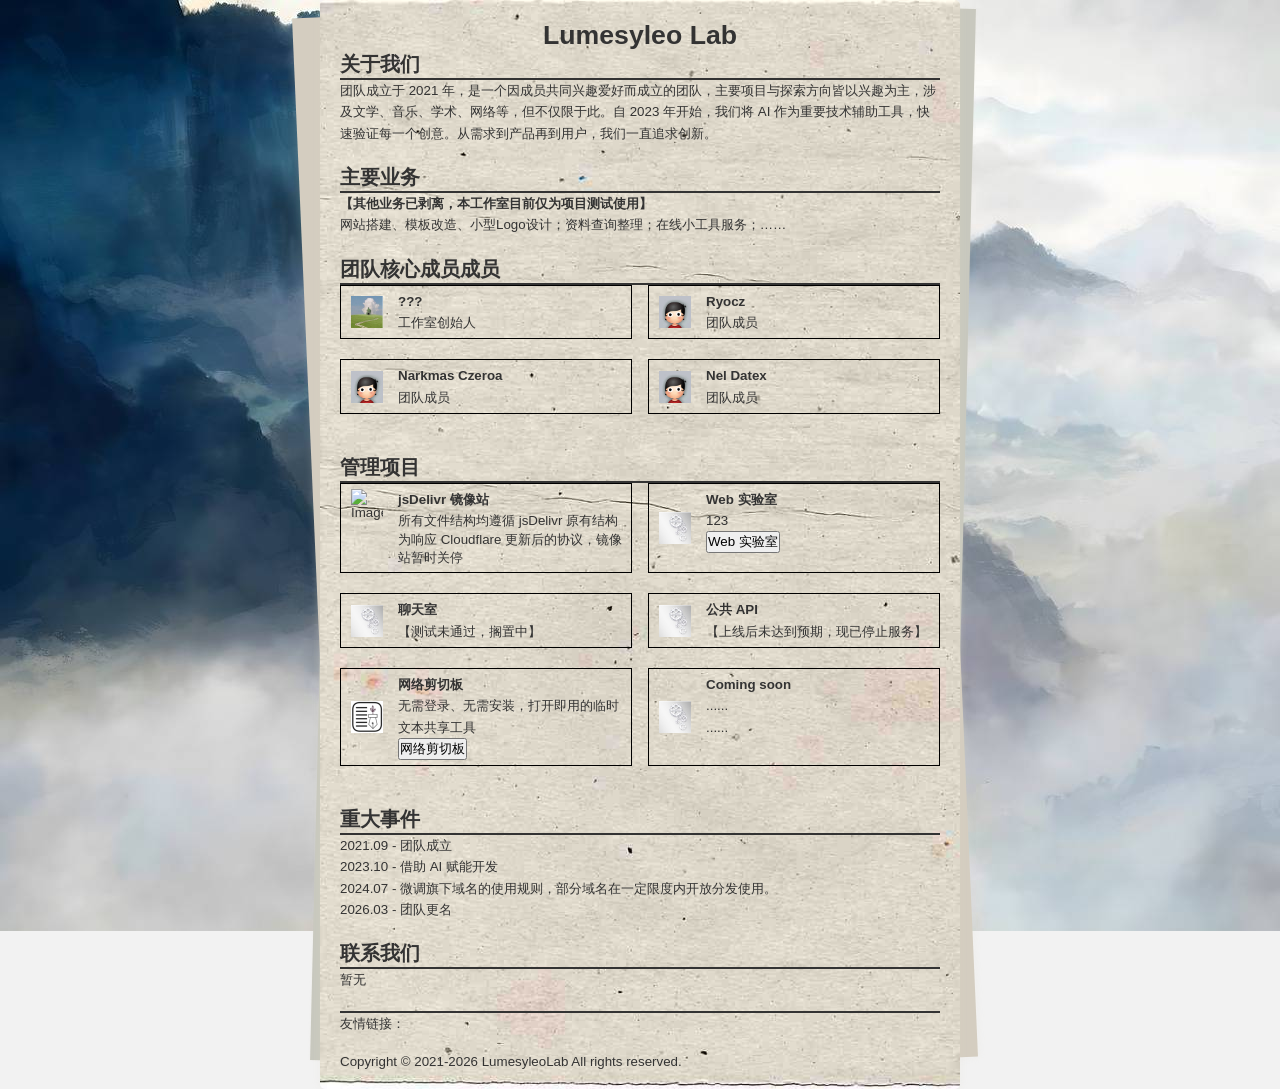
==== commit 52cdfba7: "source" ====
--- a/index.html
+++ b/index.html
@@ -4,9 +4,9 @@
 <meta charset="UTF-8">
 <meta name="viewport" content="width=device-width, initial-scale=1.0,maximum-scale=1.0, user-scalable=no">
 <link href="./assets/css/layui.min.css" rel="stylesheet">
-<!-- Designed By teamRoixir -->
+<!-- Designed By LumesyleoLab -->
 <title>
-   teamRoixir 团队官网
+   LumesyleoLab 官网
 </title>
 <style>
 body {
@@ -139,14 +139,14 @@
 <body>
 <div class="container-main">
    <h1>
-      团队官网
+      Lumesyleo Lab
    </h1>
    <div class="container-team-info">
       <h2>
          关于我们
       </h2>
       <div class="divideline"></div>
-      <p>teamRoixir 成立于 2021 年，是一个因成员共同兴趣爱好而成立的团队，主要项目与探索方向皆以兴趣为主，涉及文学、音乐、学术、网络等，但不仅限于此。本团队仅限邀请式加入，且目前无公开对外承接项目的计划。
+      <p>团队成立于 2021 年，是一个因成员共同兴趣爱好而成立的团队，主要项目与探索方向皆以兴趣为主，涉及文学、音乐、学术、网络等，但不仅限于此。自 2023 年开始，我们将 AI 作为重要技术辅助工具，快速验证每一个创意。从需求到产品再到用户，我们一直追求创新。
       </p>
    </div>
    <div class="container-team-info">
@@ -179,7 +179,7 @@
             <div class="container-card-box">
                <img src="assets/img/avatar.png" alt="Image">
                <div class="container-card-text">
-                  <p><b>Narkmas Zero</b></p><p>团队成员</p>
+                  <p><b>Narkmas Czeroa</b></p><p>团队成员</p>
                </div>
             </div>
             <div class="container-card-box">
@@ -208,8 +208,8 @@
                <img src="assets/img/project.png" alt="Image">
                <div class="container-card-text">
                   <p><b>Web 实验室</b></p>
-                  <p>与 DevPluie 联合运营</p>
-                  <p>【域名故障，等待恢复】</p>
+                  <p>123</p>
+                  <p><a href="https://tool.lolic.dpdns.org/" target="_blank"><button>Web 实验室</button></a></p>
                </div>
             </div>
             <div class="container-card-box">
@@ -227,10 +227,19 @@
                </div>
             </div>
             <div class="container-card-box">
+               <img src="assets/img/project-web-clipboard.png" alt="Image">
+               <div class="container-card-text">
+                  <p><b>网络剪切板</b></p>
+                  <p>无需登录、无需安装，打开即用的临时文本共享工具</p>
+                  <p><a href="https://tool.lolic.dpdns.org/clipboard/index.php" target="_blank"><button>网络剪切板</button></a></p>
+               </div>
+            </div>
+            <div class="container-card-box">
                <img src="assets/img/project.png" alt="Image">
                <div class="container-card-text">
-                  <p><b>任意网站在线代理</b></p>
-                  <p>【开发中】</p>
+                  <p><b>Coming soon</b></p>
+                  <p>......</p>
+                  <p>......</p>
                </div>
             </div>
          </div>
@@ -241,9 +250,10 @@
          重大事件
       </h2>
       <div class="divideline"></div>
-      <p>2021.9 - 团队成立</p>
-      <p>2023.12 - 收并 Zynnmotu Studio 进行融合，其持有域名在名义上由 teamRoixir 管理</p>
-      <p>2024.7 - 微调旗下域名的使用规则，部分域名在一定限度内开放分发使用。</p>
+      <p>2021.09 - 团队成立</p>
+      <p>2023.10 - 借助 AI 赋能开发</p>
+      <p>2024.07 - 微调旗下域名的使用规则，部分域名在一定限度内开放分发使用。</p>
+      <p>2026.03 - 团队更名</p>
    </div>
    <div class="container-team-info">
       <h2>
@@ -289,8 +299,8 @@
    </div>-->
    <div id="translate"></div>
    <div class="container-footer">
-      <p class="footer-text">Copyright © 2021-<script type="text/javascript">document.write((new Date()).getFullYear());</script> Lanmien Roixir All rights reserved.</p>
-      <!-- Designed By teamRoixir -->
+      <p class="footer-text">Copyright © 2021-<script type="text/javascript">document.write((new Date()).getFullYear());</script> LumesyleoLab All rights reserved.</p>
+      <!-- Designed By LumesyleoLab -->
    </div>
 
 </div>
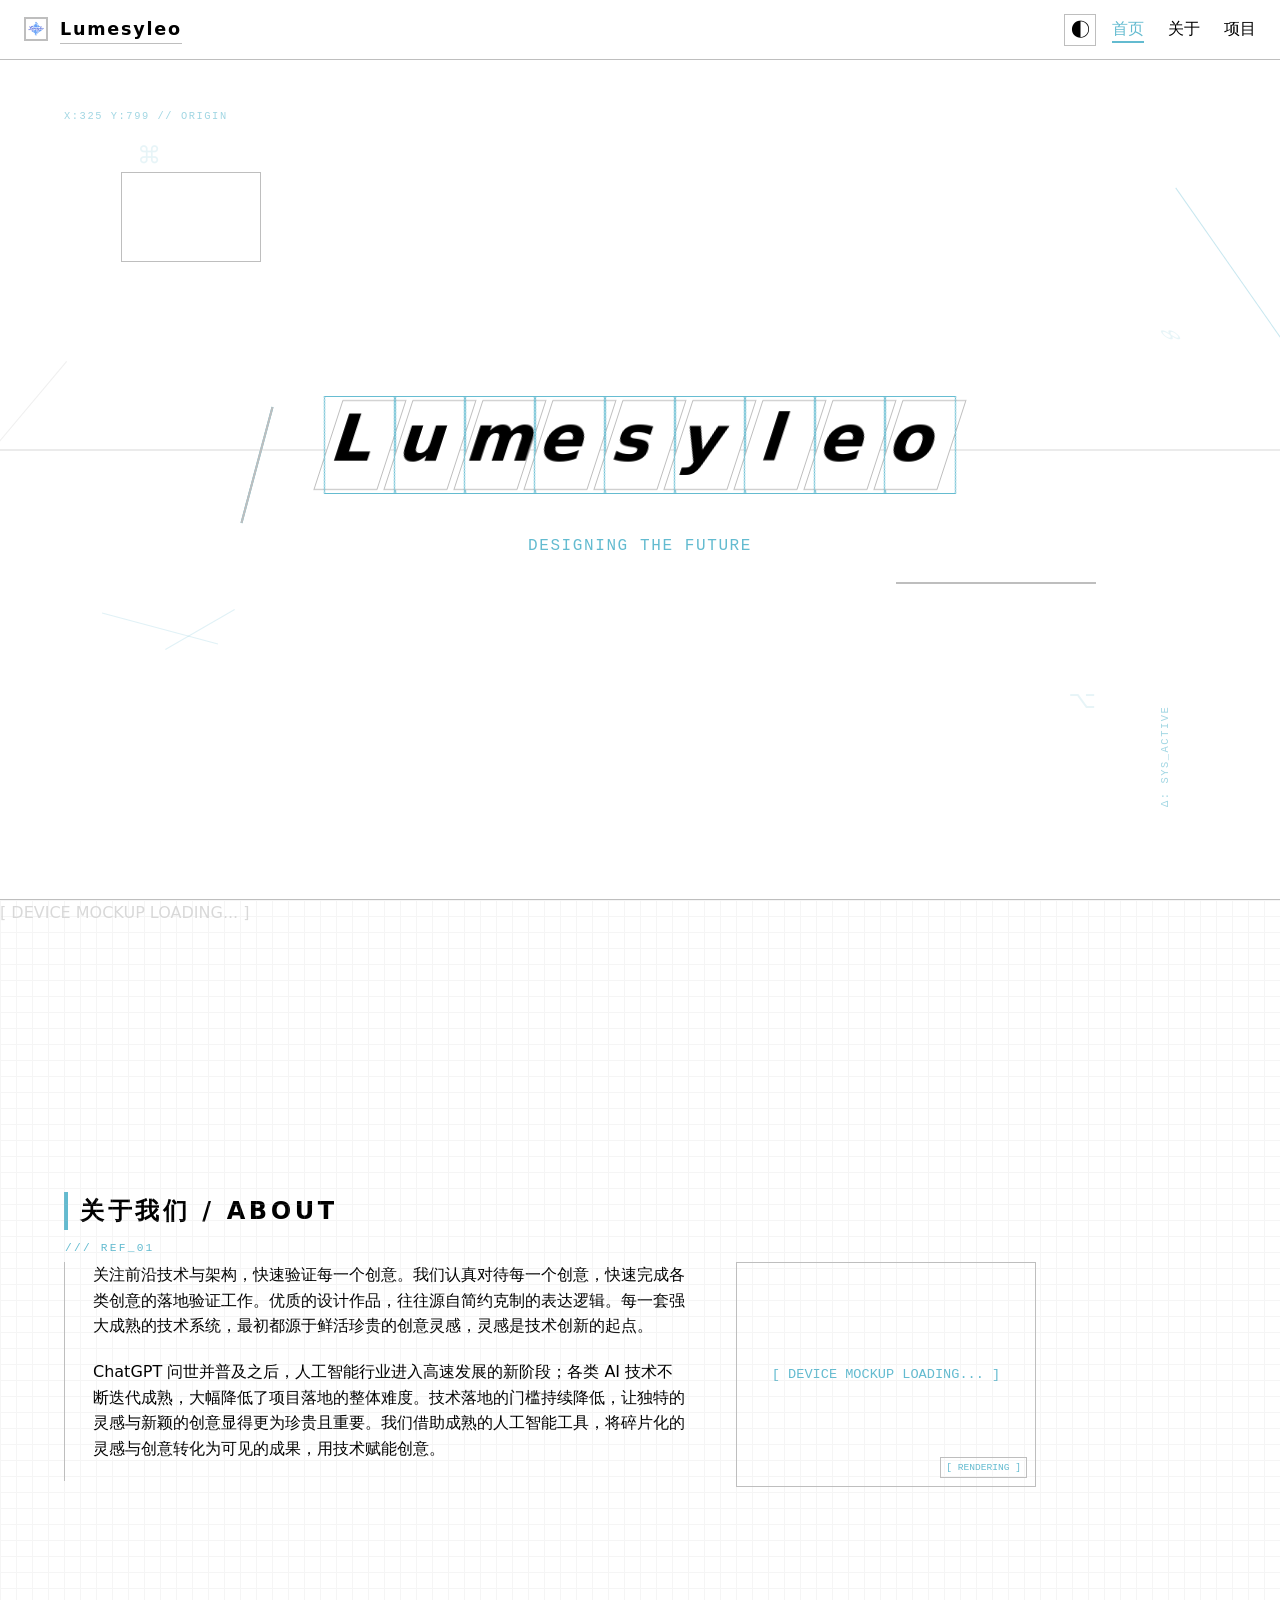
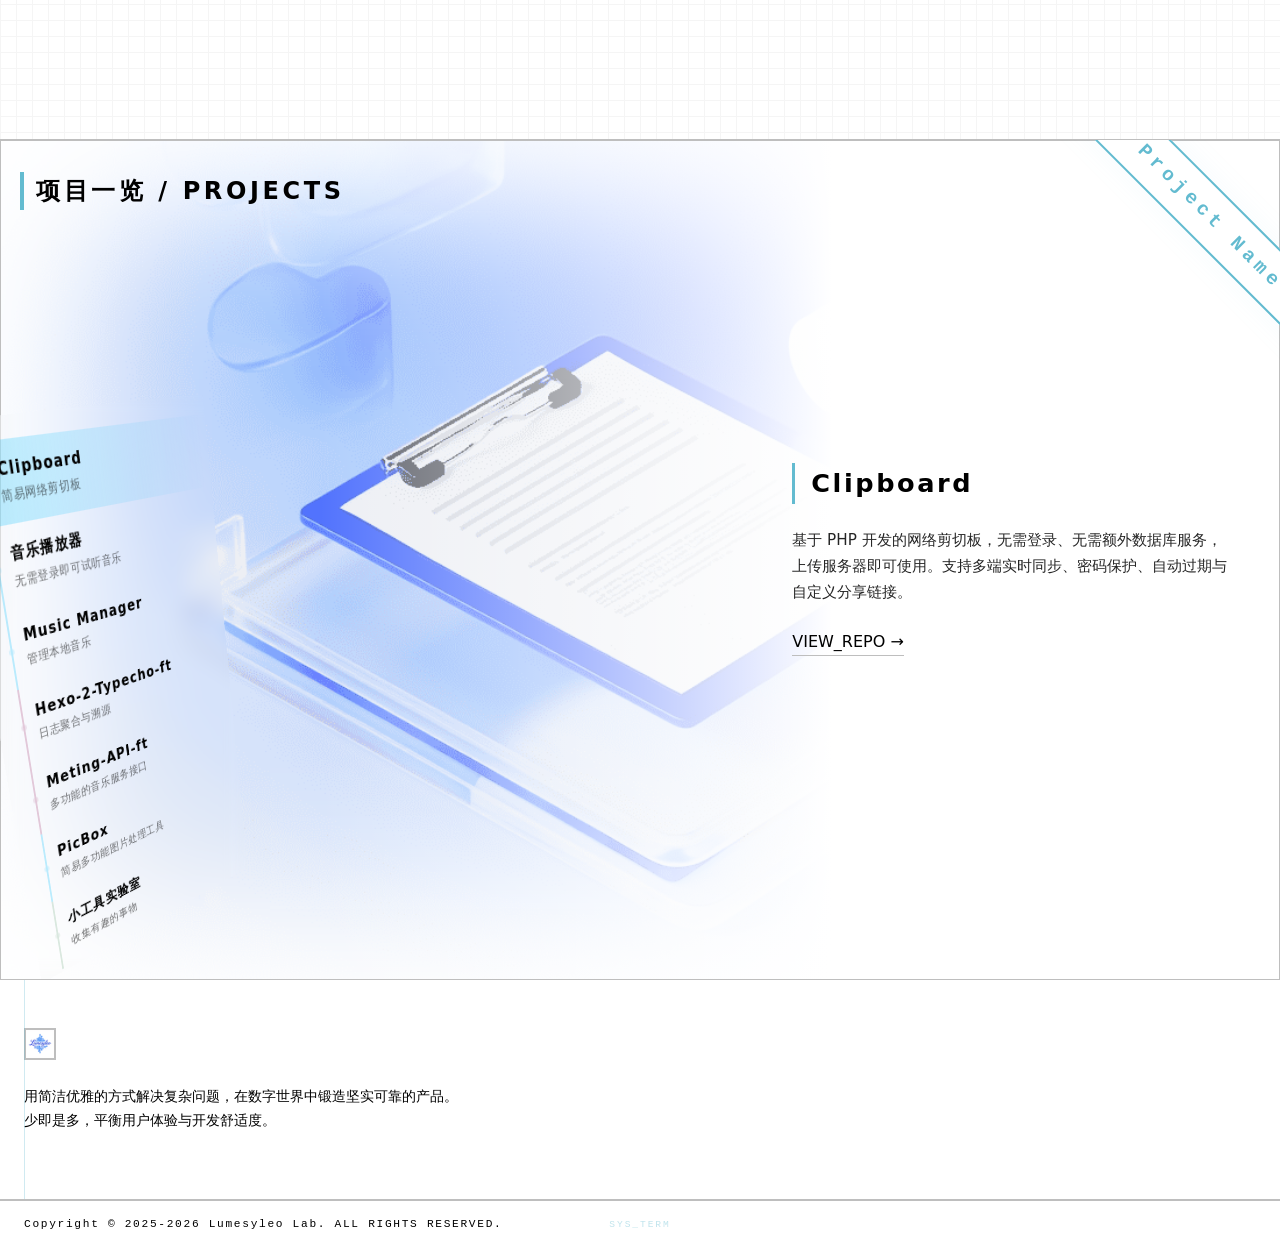
==== commit 5b497754: "source" ====
--- a/index.html
+++ b/index.html
@@ -1,315 +1,116 @@
 <!DOCTYPE html>
-<html lang="en">
+<html lang="zh-CN" data-theme="light">
 <head>
-<meta charset="UTF-8">
-<meta name="viewport" content="width=device-width, initial-scale=1.0,maximum-scale=1.0, user-scalable=no">
-<link href="./assets/css/layui.min.css" rel="stylesheet">
-<!-- Designed By LumesyleoLab -->
-<title>
-   LumesyleoLab 官网
-</title>
-<style>
-body {
-   font-family: Arial, sans-serif;
-   background-color: #f2f2f2;
-   color: #333;
-   font-size: 10pt;
-   background-image: url(./assets/img/bg.png);repeat-x;
-   background-size: cover;
-   background-repeat: no-repeat;
-   background-attachment: fixed;
-   flex: 1 0 auto;
-}
+  <meta charset="UTF-8">
+  <meta name="viewport" content="width=device-width, initial-scale=1.0">
+  <link rel="shortcut icon" href="./assets/img/favicon.ico" type="image/x-icon">
+  <title>Lumesyleo Lab | 捕捉乍现的灵感与创意</title>
+  <link href="./assets/css/style.css" rel="stylesheet">
+</head>
+<body>
 
-.container-main {
-   position: relative;
-   max-width: 600px;
-   margin: 0 auto;
-   padding: 20px;
-   background-color: #fff;
-   border-radius: 5px;
-   box-shadow: 0 0 10px rgba(0, 0, 0, 0.1);
-   background-image: url(./assets/img/paperbg.png);repeat-x;
-   background-size: cover;
-   background-repeat: no-repeat;
-   flex: 1 0 auto;
-}
+  <header class="navbar">
+    <div class="nav-left">
+      <div class="logo-box"><img src="./assets/img/logo2.png"></div>
+      <a href="#home" class="nav-title">Lumesyleo</a>
+    </div>
+    <div class="nav-right">
+      <button id="theme-toggle" class="icon-btn" aria-label="切换深色模式">◐</button>
+      <button id="menu-toggle" class="icon-btn" aria-label="菜单">☰</button>
+      <nav class="nav-links">
+        <a href="#home" class="active">首页</a>
+        <a href="#about">关于</a>
+        <a href="#projects">项目</a>
+      </nav>
+    </div>
+    <div class="mobile-menu" id="mobile-menu">
+      <a href="#home">首页</a>
+      <a href="#about">关于</a>
+      <a href="#projects">项目</a>
+    </div>
+  </header>
 
-.container-main:before, .container-main:after {
-   position: absolute;
-   z-index: -1;
-   width: 100%;
-   height: 98%;
-   content: "";
-}
+  <main>
+    <!-- 首页 -->
+    <section id="home" class="page-section">
+      <div class="page-inner hero-wrapper">
+        <div class="hero-line"></div>
+        <h1 class="hero-title" id="hero-title">Lumesyleo</h1>
+        <p class="hero-sub glitch-target">DESIGNING THE FUTURE</p>
+        <span class="deco" style="user-select: none; top:15%; left:8%; transform:rotate(90deg)">⌘</span>
+        <span class="deco" style="user-select: none; bottom:20%; right:12%">⌥</span>
+        <span class="deco" style="user-select: none; top:35%; right:5%; transform:skewX(45deg)">∞</span>
+        <div class="deco-line" style="user-select: none; top:70%; left:10%; width:80px; height:1px; transform:rotate(-30deg)"></div>
+        <div class="deco-line" style="user-select: none; bottom:30%; left:5%; width:120px; height:1px; transform:rotate(15deg)"></div>
+        <div class="hero-coord tl" style="user-select: none;">X:325 Y:799 // ORIGIN</div>
+        <div class="hero-coord br" style="user-select: none;">Δ: SYS_ACTIVE</div>
+        <div class="hero-fragment f1"></div>
+        <div class="hero-fragment f2"></div>
+        <div class="hero-fragment f3"></div>
+      </div>
+    </section>
 
-.container-main:before {
-   top: 4px;
-   left: -5px;
-   background: #D4CDC0;
-   box-shadow: 0 0 8px rgba(224,218,206,0.2);
-   transform: rotate(-2.5deg);
-}
+    <!-- 关于 -->
+    <section id="about" class="page-section">
+      <div class="page-inner">
+        <h2 class="section-title">关于我们 / ABOUT</h2>
+        <div class="about-grid">
+          <div class="about-text">
+            <p>关注前沿技术与架构，快速验证每一个创意。我们认真对待每一个创意，快速完成各类创意的落地验证工作。优质的设计作品，往往源自简约克制的表达逻辑。每一套强大成熟的技术系统，最初都源于鲜活珍贵的创意灵感，灵感是技术创新的起点。</p>
+            <p>ChatGPT 问世并普及之后，人工智能行业进入高速发展的新阶段；各类 AI 技术不断迭代成熟，大幅降低了项目落地的整体难度。技术落地的门槛持续降低，让独特的灵感与新颖的创意显得更为珍贵且重要。我们借助成熟的人工智能工具，将碎片化的灵感与创意转化为可见的成果，用技术赋能创意。</p>
+            <p></p>
+          </div>
+          <div class="about-mockup">
+            <div class="mockup-box">[ DEVICE MOCKUP LOADING... ]</div>
+            <div class="mockup-grid">[ DEVICE MOCKUP LOADING... ]</div>
+          </div>
+        </div>
+      </div>
+    </section>
 
-.container-main:after {
-   top: 1px;
-   right: -3px;
-   background: #C8C8BE;
-   box-shadow: 0 0 3px rgba(224,218,206,0.2);
-   transform: rotate(1.4deg);
-}
+    <!-- 项目 -->
+    <section id="projects" class="page-section">
+      <!-- 桌面端 -->
+      <div class="projects-desktop">
+        <!-- 左上角标题 -->
+        <h2 class="section-title">项目一览 / PROJECTS</h2>
+        <!-- 右上角斜框标题） -->
+        <div class="project-hero-title" id="project-hero-title">Project Name</div>
+        
+        <!-- 内容舞台 -->
+        <div class="project-viewport" id="project-viewport"></div>
+        
+        <!-- 左下角 3D 时间轴 -->
+        <div class="project-timeline-outer">
+          <div class="project-timeline" id="project-timeline"></div>
+        </div>
+      </div>
+      
+      <!-- 移动端 -->
+      <div class="page-inner projects-mobile">
+        <h2 class="section-title">项目一览 / PROJECTS</h2>
+        <div class="projects-grid" id="projects-grid"></div>
+      </div>
+    </section>
+  </main>
 
-.container-main {
-   max-width: 600px;
-   margin: 0 auto;
-   padding: 20px;
-   background-color: #fff;
-   border-radius: 5px;
-   box-shadow: 0 0 10px rgba(224,218,206,0.2);
-}
-
-.container-card {
-   display: flex;
-   flex-wrap: wrap;
-   justify-content: space-between;
-}
-
-.container-card-box {
-   width: calc(50% - 10px);
-   margin-bottom: 20px;
-   container-card-box-sizing: border-box;
-   border: 1px solid #000;
-   display: flex;
-}
-
-.container-card-box img {
-   max-width: 32px;
-   object-fit: contain;
-   padding: 5px 10px;
-}
-
-.container-card-text {
-   padding: 5px;
-   container-card-box-sizing: border-box;
-}
-
-.container-card-text p {
-   margin: 0px;
-   line-height: 1.0;
-}
-
-@media (max-width: 500px) {
-   .container-card-box {
-      width: 100%;
-   }
-}
-
-.footer-text {
-   display: flex;
-   align-items: center;
-}
-
-/*a {
-   text-decoration: none;
-}*/
-h1 {
-   text-align: center;
-}
-
-.container-team-info {
-   margin-bottom: 20px;
-}
-
-.container-team-info p {
-   line-height: 1.6;
-}
-
-.divideline {
-   border-bottom: 2px solid #333;
-   padding-bottom: 0px;
-}
-
-.underline {
-   text-decoration:underline
-}
-</style>
-
-</head>
-
-<body>
-<div class="container-main">
-   <h1>
-      Lumesyleo Lab
-   </h1>
-   <div class="container-team-info">
-      <h2>
-         关于我们
-      </h2>
-      <div class="divideline"></div>
-      <p>团队成立于 2021 年，是一个因成员共同兴趣爱好而成立的团队，主要项目与探索方向皆以兴趣为主，涉及文学、音乐、学术、网络等，但不仅限于此。自 2023 年开始，我们将 AI 作为重要技术辅助工具，快速验证每一个创意。从需求到产品再到用户，我们一直追求创新。
+  <footer>
+    <div class="footer-top">
+      <div class="footer-logo">
+        <div class="logo-box-footer"><img src="./assets/img/logo2.png"></div>
+        <span></span>
+      </div>
+      <p class="footer-desc">
+        用简洁优雅的方式解决复杂问题，在数字世界中锻造坚实可靠的产品。<br>
+        少即是多，平衡用户体验与开发舒适度。
       </p>
-   </div>
-   <div class="container-team-info">
-      <h2>
-         主要业务
-      </h2>
-      <div class="divideline"></div>
-      <p><b>【其他业务已剥离，本工作室目前仅为项目测试使用】</b></p>
-      <p>网站搭建、模板改造、小型Logo设计；资料查询整理；在线小工具服务；……</p>
-   </div>
-   <div class="container-team-info">
-      <h2>
-         团队核心成员成员
-      </h2>
-      <div class="divideline"></div>
-      <p>
-         <div class="container-card">
-            <div class="container-card-box">
-               <img src="assets/img/avatar-originator.png" alt="Image">
-               <div class="container-card-text">
-                  <p><b>???</b></p><p>工作室创始人</p>
-               </div>
-            </div>
-            <div class="container-card-box">
-               <img src="assets/img/avatar.png" alt="Image">
-               <div class="container-card-text">
-                  <p><b>Ryocz</b></p><p>团队成员</p>
-               </div>
-            </div>
-            <div class="container-card-box">
-               <img src="assets/img/avatar.png" alt="Image">
-               <div class="container-card-text">
-                  <p><b>Narkmas Czeroa</b></p><p>团队成员</p>
-               </div>
-            </div>
-            <div class="container-card-box">
-               <img src="assets/img/avatar.png" alt="Image">
-               <div class="container-card-text">
-                  <p><b>Nel Datex</b></p><p>团队成员</p>
-               </div>
-            </div>
-         </div>
-      </p>
-   </div>
-   <div class="container-team-info">
-      <h2>
-         管理项目
-      </h2>
-      <div class="divideline"></div>
-      <p>
-         <div class="container-card">
-            <div class="container-card-box">
-               <img src="https://www.jsdelivr.com/favicon.ico" alt="Image">
-               <div class="container-card-text">
-                  <p><b>jsDelivr 镜像站</b></p><p>所有文件结构均遵循 jsDelivr 原有结构<!--<input type="button" class="layui-btn-container" lay-on="iframe_jsdmirror" value="如何使用"></input>--></p></p>为响应 Cloudflare 更新后的协议，镜像站暂时关停<p>
-               </div>
-            </div>
-            <div class="container-card-box">
-               <img src="assets/img/project.png" alt="Image">
-               <div class="container-card-text">
-                  <p><b>Web 实验室</b></p>
-                  <p>123</p>
-                  <p><a href="https://tool.lolic.dpdns.org/" target="_blank"><button>Web 实验室</button></a></p>
-               </div>
-            </div>
-            <div class="container-card-box">
-               <img src="assets/img/project.png" alt="Image">
-               <div class="container-card-text">
-                  <p><b>聊天室</b></p>
-                  <p>【测试未通过，搁置中】</p>
-               </div>
-            </div>
-            <div class="container-card-box">
-               <img src="assets/img/project.png" alt="Image">
-               <div class="container-card-text">
-                  <p><b>公共 API</b></p>
-                  <p>【上线后未达到预期，现已停止服务】</p>
-               </div>
-            </div>
-            <div class="container-card-box">
-               <img src="assets/img/project-web-clipboard.png" alt="Image">
-               <div class="container-card-text">
-                  <p><b>网络剪切板</b></p>
-                  <p>无需登录、无需安装，打开即用的临时文本共享工具</p>
-                  <p><a href="https://tool.lolic.dpdns.org/clipboard/index.php" target="_blank"><button>网络剪切板</button></a></p>
-               </div>
-            </div>
-            <div class="container-card-box">
-               <img src="assets/img/project.png" alt="Image">
-               <div class="container-card-text">
-                  <p><b>Coming soon</b></p>
-                  <p>......</p>
-                  <p>......</p>
-               </div>
-            </div>
-         </div>
-      </p>
-   </div>
-   <div class="container-team-info">
-      <h2>
-         重大事件
-      </h2>
-      <div class="divideline"></div>
-      <p>2021.09 - 团队成立</p>
-      <p>2023.10 - 借助 AI 赋能开发</p>
-      <p>2024.07 - 微调旗下域名的使用规则，部分域名在一定限度内开放分发使用。</p>
-      <p>2026.03 - 团队更名</p>
-   </div>
-   <div class="container-team-info">
-      <h2>
-         联系我们
-      </h2>
-      <div class="divideline"></div>
-      <p>
-         暂无
-      </p>
-   </div>
-   <div class="divideline"></div>
-   <div class="container-team-info">
-      <p>
-         友情链接：
-      </p>
-   </div>
-
-   <!--
-   <div class="container-team-info">
-      <h2>
-         联系我们
-      </h2>
-      <div class="divideline"></div>
-      <p>
-         这里展示团队正在进行或已完成的项目
-      </p>
-   </div>
-   -->
-
-   <!--<div class="container-card">
-      <div class="container-card-box">
-         <img src="【url】" alt="Image">
-         <div class="container-card-text">
-             Your text here. Your text here. Your text here. Your text here. Your text here.
-         </div>
-      </div>
-      <div class="container-card-box">
-         <img src="【url】" alt="Image">
-         <div class="container-card-text">
-             Your text here. Your text here. Your text here. Your text here. Your text here.
-         </div>
-      </div>
-   </div>-->
-   <div id="translate"></div>
-   <div class="container-footer">
-      <p class="footer-text">Copyright © 2021-<script type="text/javascript">document.write((new Date()).getFullYear());</script> LumesyleoLab All rights reserved.</p>
-      <!-- Designed By LumesyleoLab -->
-   </div>
-
-</div>
+    </div>
+    <div class="footer-bottom">
+      <div class="footer-left">Copyright © 2025-<script type="text/javascript">document.write((new Date()).getFullYear());</script> Lumesyleo Lab. ALL RIGHTS RESERVED.</div>
+      <div class="footer-right"></div>
+    </div>
+  </footer>
+  <script src="./assets/js/data.js"></script>
+  <script src="./assets/js/script.js"></script>
 </body>
- 
-      <script src="assets/js/translate.js"></script>
-      <script>
-        translate.setUseVersion2(); //设置使用v2.x 版本
-        translate.language.setLocal(''); //设置本地语种（当前网页的语种）。如果不设置，默认自动识别当前网页显示文字的语种。
-        translate.execute();//进行翻译 
-      </script>
 </html>
--- a/assets/css/style.css
+++ b/assets/css/style.css
@@ -0,0 +1,1178 @@
+:root {
+  --bg: #ffffff;
+  --fg: #000000;
+  --timeline-bg: rgba(248,248,255,0.3);
+  --accent: #63bbd0;
+  --line: #BEBEBE;
+  --radius: 0;
+  --font-mono: "Courier New", Courier, monospace;
+  --font-sans: system-ui, -apple-system, sans-serif;
+  --trans-speed: 0.3s;
+  --trans-ease: cubic-bezier(0.2, 0.8, 0.2, 1);
+  --struct-line: 1px solid var(--line);
+  --accent-line: 1px solid var(--accent);
+}
+[data-theme="dark"] {
+  --bg: #000000;
+  --fg: #ffffff;
+  /*--timeline-bg: rgba(10,10,10,0.3);*/
+  --line: #ffffff;
+}
+
+.crosshair::before, .crosshair::after {
+  content: '+';
+  position: absolute;
+  color: var(--accent);
+  opacity: 0.4;
+  font-family: var(--font-mono);
+  font-size: 1.2rem;
+  line-height: 1;
+  pointer-events: none;
+}
+
+.crosshair::before {
+  top: -10px;
+  left: 0;
+}
+
+.crosshair::after {
+  bottom: -10px;
+  right: 0;
+}
+
+*, *::before, *::after {
+  box-sizing: border-box;
+  margin: 0;
+  padding: 0;
+}
+
+html {
+  scroll-behavior: smooth;
+}
+body {
+  background: var(--bg);
+  color: var(--fg);
+  font-family: var(--font-sans);
+  line-height: 1.6;
+  overflow-x: hidden;
+}
+a {
+  color: var(--fg);
+  text-decoration: none;
+  border-bottom: 1px solid var(--line);
+  transition: var(--trans-speed) var(--trans-ease);
+}
+
+a:hover {
+  color: var(--accent);
+}
+/* 直角悬停 */
+a.rightangle, button.rightangle {
+  position: relative;
+  display: inline-flex;
+  width: fit-content;
+  align-items: center;
+}
+
+a.rightangle::before, a.rightangle::after,
+button.rightangle::before, button.rightangle::after {
+  content: '';
+  position: absolute;
+  width: 12px;
+  height: 12px;
+  border-color: var(--accent);
+  border-style: solid;
+  border-width: 0;
+  pointer-events: none;
+  transition: transform 0.2s var(--trans-ease), opacity 0.2s var(--trans-ease);
+}
+a.rightangle::before, button.rightangle::before {
+  top: -2px;
+  left: -6px;
+  border-top-width: 2px;
+  border-left-width: 2px;
+  transform: translate(-6px, -6px);
+  opacity: 0;
+}
+a.rightangle::after, button.rightangle::after {
+  bottom: -2px;
+  right: -6px;
+  border-bottom-width: 2px;
+  border-right-width: 2px;
+  transform: translate(6px, 6px);
+  opacity: 0;
+}
+
+a.rightangle:hover::before, a.rightangle:hover::after,
+button.rightangle:hover::before, button.rightangle:hover::after {
+  transform: translate(0, 0);
+  opacity: 1;
+}
+
+button {
+  background: none;
+  border: 1px solid var(--line);
+  color: var(--fg);
+  cursor: pointer;
+  transition: var(--trans-speed) var(--trans-ease);
+}
+
+button:hover {
+  background: var(--accent);
+  border-color: var(--accent);
+  color: var(--fg);
+}
+
+img {
+  max-width: 100%;
+  display: block;
+  border: 1px solid var(--line);
+}
+
+/* 导航栏 */
+.navbar {
+  position: fixed;
+  top: 0;
+  left: 0;
+  right: 0;
+  height: 60px;
+  background: var(--bg);
+  border-bottom: 1px solid var(--line);
+  display: flex;
+  justify-content: space-between;
+  align-items: center;
+  padding: 0 24px;
+  z-index: 100;
+}
+
+.nav-left {
+  display: flex;
+  align-items: center;
+  gap: 12px;
+}
+
+.logo-box {
+  width: 24px;
+  height: 24px;
+  background: var(--accent);
+  border: 1px solid var(--line);
+}
+.logo-box-footer {
+  width: 32px;
+  height: 32px;
+  background: var(--accent);
+  border: 1px solid var(--line);
+}
+
+.nav-title {
+  font-weight: 700;
+  letter-spacing: 0.1em;
+  font-size: 1.1rem;
+}
+
+.nav-right {
+  display: flex;
+  align-items: center;
+  gap: 16px;
+}
+
+.nav-links {
+  display: flex;
+  gap: 24px;
+}
+
+.nav-links a {
+  border-bottom: 2px solid transparent;
+}
+
+.nav-links a.active {
+  border-bottom-color: var(--accent);
+  color: var(--accent);
+}
+
+.icon-btn {
+  width: 32px;
+  height: 32px;
+  display: flex;
+  align-items: center;
+  justify-content: center;
+  font-size: 1.2rem;
+  border-radius: var(--radius);
+}
+
+#menu-toggle {
+  display: none;
+}
+
+.mobile-menu {
+  position: fixed;
+  top: 60px;
+  left: 0;
+  width: 100%;
+  height: calc(100vh - 60px);
+  background: var(--bg);
+  border-top: 1px solid var(--line);
+  display: flex;
+  flex-direction: column;
+  padding-top: 32px;
+  z-index: 90;
+  clip-path: inset(0 0 100% 0);
+  opacity: 0;
+  pointer-events: none;
+  transition: clip-path 0.35s var(--trans-ease), opacity 0.25s var(--trans-ease);
+}
+
+.mobile-menu.open {
+  clip-path: inset(0 0 0 0);
+  opacity: 1;
+  pointer-events: auto;
+}
+
+.mobile-menu a {
+  padding: 16px 24px;
+  border-bottom: 1px solid var(--line);
+  font-size: 1.1rem;
+  letter-spacing: 0.05em;
+}
+
+@media (max-width: 768px) {
+  .nav-links {
+    display: none;
+  }
+
+  #menu-toggle {
+    display: flex;
+  }
+}
+
+
+#home, #about, #projects {
+  scroll-margin-top: 60px;
+}
+.page-section {
+  min-height: calc(100vh - 60px);
+  height: auto;
+  display: flex;
+  flex-direction: column;
+  position: relative;
+  background: var(--bg);
+  border-bottom: 1px solid var(--line);
+}
+
+.page-inner {
+  flex: 1;
+  max-width: 1200px;
+  margin: 0 auto;
+  width: 100%;
+  padding: 100px 24px 60px;
+  display: flex;
+  flex-direction: column;
+  justify-content: center;
+}
+
+.section-title {
+  font-size: 1.5rem;
+  font-weight: 700;
+  letter-spacing: 0.15em;
+  margin-bottom: 32px;
+  border-left: 4px solid var(--accent);
+  padding-left: 12px;
+  opacity: 0;
+  transform: translateY(20px);
+}
+
+.section-title.visible {
+  opacity: 1;
+  transform: translateY(0);
+  transition: var(--trans-speed) var(--trans-ease);
+}
+
+#home {
+  position: relative;
+  justify-content: center;
+  overflow: hidden;
+  min-height: 100vh;
+}
+
+#home::before, #home::after {
+  content: '';
+  position: absolute;
+  width: 1px;
+  z-index: 0;
+  pointer-events: none;
+}
+
+#home::before {
+  top: 15%;
+  right: -5%;
+  height: 65vh;
+  background: var(--accent);
+  transform: rotate(-35deg);
+  opacity: 0.35;
+}
+
+#home::after {
+  bottom: 20%;
+  left: -5%;
+  height: 45vh;
+  background: var(--line);
+  transform: rotate(40deg);
+  opacity: 0.25;
+}
+
+.hero-fragment {
+  position: absolute;
+  border: var(--struct-line);
+  background: transparent;
+  pointer-events: none;
+  z-index: 0;
+}
+
+.hero-fragment.f1 {
+  width: 140px;
+  height: 90px;
+  top: 18%;
+  left: 8%;
+  transform: translate(-15px, 10px);
+}
+
+.hero-fragment.f2 {
+  width: 200px;
+  height: 1px;
+  background: var(--line);
+  bottom: 35%;
+  right: 12%;
+}
+
+.hero-fragment.f3 {
+  width: 1px;
+  height: 120px;
+  background: var(--accent);
+  top: 45%;
+  left: 18%;
+  transform: rotate(15deg);
+}
+
+.hero-coord {
+  position: absolute;
+  font-family: var(--font-mono);
+  font-size: 0.65rem;
+  color: var(--accent);
+  letter-spacing: 0.15em;
+  opacity: 0.6;
+}
+
+.hero-coord.tl {
+  top: 12%;
+  left: 24px;
+}
+
+.hero-coord.br {
+  bottom: 15%;
+  right: 24px;
+  transform: rotate(-90deg);
+}
+
+.hero-wrapper {
+  position: relative;
+  display: flex;
+  flex-direction: column;
+  align-items: center;
+  text-align: center;
+}
+
+.hero-title {
+  font-size: clamp(1.5rem, 5vw, 4rem);
+  font-weight: 600;
+  letter-spacing: 0.2em;
+  display: flex;
+  flex-wrap: wrap;
+  justify-content: center;
+  position: relative;
+  padding: 20px 0;
+  z-index: 2;
+}
+
+.hero-title span {
+  display: inline-block;
+  width: 1em;
+  height: 1.4em;
+  line-height: 1.2em;
+  text-align: center;
+  transform: skewX(-18deg);
+  margin: 0 3px;
+  padding: 0;
+  background: var(--bg);
+  border: 1px solid var(--line);
+  position: relative;
+  opacity: 0;
+  animation: heroFadeIn 0.5s var(--trans-ease) forwards;
+}
+
+.hero-title span::after {
+  content: '';
+  position: absolute;
+  inset: -5px;
+  border: 1px solid var(--accent);
+  transform: skewX(18deg);
+  pointer-events: none;
+  z-index: -1;
+}
+.hero-line {
+  position: absolute;
+  top: 50%;
+  left: -5%;
+  width: 110%;
+  height: 1px;
+  background: var(--line);
+  transform: translateY(-50%);
+  opacity: 0.6;
+  z-index: 1;
+  pointer-events: none;
+}
+
+@keyframes heroFadeIn {
+  from {
+    opacity: 0;
+    transform: skewX(-18deg) translateY(15px);
+  }
+
+  to {
+    opacity: 1;
+    transform: skewX(-18deg) translateY(0);
+  }
+}
+
+.hero-sub {
+  margin-top: 24px;
+  font-family: var(--font-mono);
+  font-size: 1rem;
+  letter-spacing: 0.1em;
+  color: var(--accent);
+  opacity: 0.8;
+  min-height: 1.6em;
+}
+
+.deco {
+  position: absolute;
+  pointer-events: none;
+  opacity: 0.15;
+  font-size: 1.5rem;
+  color: var(--accent);
+}
+
+.deco-line {
+  position: absolute;
+  background: var(--accent);
+  opacity: 0.2;
+}
+
+/* 关于 About */
+.about-grid {
+  display: grid;
+  grid-template-columns: 1.3fr 1fr;
+  gap: 48px;
+  align-items: start;
+}
+
+.about-text {
+  position: relative;
+  padding-left: 28px;
+  border-left: var(--struct-line);
+}
+
+.about-text::before {
+  content: '/// REF_01';
+  position: absolute;
+  top: -22px;
+  left: 0;
+  font-family: var(--font-mono);
+  font-size: 0.7rem;
+  color: var(--accent);
+  letter-spacing: 0.2em;
+}
+
+.about-text p {
+  margin-bottom: 20px;
+  opacity: 0;
+  transform: translateX(-8px);
+  transition: 0.4s var(--trans-ease);
+}
+
+.about-text p.visible {
+  opacity: 1;
+  transform: translateX(0);
+}
+
+.mockup-box {
+  width: 100%;
+  max-width: 300px;
+  aspect-ratio: 4/3;
+  border: var(--struct-line);
+  background: var(--bg);
+  position: relative;
+  overflow: hidden;
+  display: flex;
+  align-items: center;
+  justify-content: center;
+  font-family: var(--font-mono);
+  font-size: 0.85rem;
+  color: var(--accent);
+}
+
+.mockup-box::after {
+  content: '[ RENDERING ]';
+  position: absolute;
+  bottom: 8px;
+  right: 8px;
+  font-size: 0.6rem;
+  padding: 2px 5px;
+  border: var(--struct-line);
+  background: var(--bg);
+}
+
+.mockup-grid {
+  position: absolute;
+  inset: 0;
+  background-image: linear-gradient(var(--line) 1px, transparent 1px), linear-gradient(90deg, var(--line) 1px, transparent 1px);
+  background-size: 16px 16px;
+  opacity: 0.15;
+  pointer-events: none;
+}
+
+@media (max-width: 900px) {
+  .mockup-box {
+    width: auto;
+    margin: 0 auto;
+  }
+
+  .about-grid {
+    grid-template-columns: 1fr;
+  }
+}
+
+/* 项目 Projects — 移动端 */
+.projects-grid {
+  display: grid;
+  grid-template-columns: repeat(3, 1fr);
+  gap: 24px;
+}
+
+.project-card {
+  border: 1px solid var(--line);
+  position: relative;
+  background: var(--bg);
+  transition: var(--trans-speed) var(--trans-ease);
+  opacity: 0;
+  transform: translateY(8px);
+}
+
+.project-card.visible {
+  opacity: 1;
+  transform: translateY(0);
+}
+
+.project-card:hover {
+  border-color: var(--accent);
+  background: rgba(135, 206, 235, 0.05);
+  transform: translateY(-2px);
+}
+@media (max-width: 768px) {
+  .project-card {
+    position: relative;
+    overflow: hidden;
+  }
+
+  .card-corner-indicator {
+    position: absolute;
+    bottom: -14px; /* 偏移量为尺寸的一半 */
+    right: -14px;
+    width: 28px;
+    height: 28px;
+    transform: rotate(45deg);
+    background: #1a1a1a;
+    border: 1px solid transparent;
+    z-index: 2;
+    pointer-events: none;
+    transition: background 0.2s ease, border-color 0.2s ease;
+  }
+
+  /* 没写时默认黑边白底 */
+  .card-corner-indicator.fallback {
+    background: #ffffff;
+    border: 1px solid #000000;
+  }
+}
+
+.project-index {
+  position: absolute;
+  top: 12px;
+  left: 12px;
+  font-family: var(--font-mono);
+  font-size: 0.65rem;
+  color: var(--accent);
+  border: 1px solid var(--accent);
+  padding: 3px 6px;
+  background: var(--bg);
+  z-index: 2;
+  letter-spacing: 0.1em;
+}
+
+.project-img {
+  width: 100%;
+  aspect-ratio: 16/9;
+  background: repeating-linear-gradient(
+    45deg, transparent, transparent 4px, var(--accent) 4px, var(--accent) 5px
+  );
+  opacity: 0.75;
+  border-bottom: 1px solid var(--line);
+}
+
+.project-card:hover .project-img {
+  opacity: 0.3;
+}
+
+/*.project-noimg-mobile {
+  font-family: 'SF Mono', Consolas, monospace;
+  font-size: 11px;
+  color: #444;
+  letter-spacing: 1.5px;
+  user-select: none;
+}*/
+
+.project-noimg-mobile::after {
+  content: '[ RENDERING ]';
+  position: absolute;
+  top: 8px;
+  right: 8px;
+  font-size: 0.6rem;
+  padding: 2px 5px;
+  font-family: var(--font-mono);
+  font-size: 0.65rem;
+  color: var(--accent);
+  border: 1px solid var(--accent);
+  background: var(--bg);
+}
+
+.project-info {
+  padding: 20px;
+  display: flex;
+  flex-direction: column;
+  gap: 8px;
+}
+
+.project-name {
+  font-weight: 700;
+  font-size: 1rem;
+  letter-spacing: 0.05em;
+}
+
+.project-desc {
+  font-size: 0.85rem;
+  opacity: 0.75;
+  flex: 1;
+  line-height: 1.5;
+}
+
+.project-link {
+  font-family: var(--font-mono);
+  font-size: 0.8rem;
+  display: inline-flex;
+  align-items: center;
+  gap: 6px;
+  margin-top: 8px;
+}
+
+@media (max-width: 1024px) {
+  .projects-grid {
+    grid-template-columns: repeat(2, 1fr);
+  }
+}
+
+@media (max-width: 600px) {
+  .projects-grid {
+    grid-template-columns: 1fr;
+  }
+}
+
+/* 项目 Projects — 桌面端 */
+.projects-desktop {
+  display: none;
+}
+
+/* 仅在桌面端展示新布局 */
+@media (min-width: 768px) {
+  #projects {
+    position: relative;
+    overflow: hidden;
+    min-height: clac(100vh - 60px);
+  }
+  
+  #projects > .page-inner {
+    display: none;
+  }
+  
+  .projects-desktop {
+    display: block;
+    position: absolute;
+    inset: 0;
+    z-index: 1;
+  }
+  
+  /* 左上角标题 */
+  .projects-desktop .section-title {
+    position: absolute;
+    top: 32px;
+    left: 20px;
+    z-index: 18;
+    margin-bottom: 0;
+    opacity: 0;
+    transform: translateY(20px);
+    pointer-events: none;
+  }
+  
+  .projects-desktop .section-title.visible {
+    opacity: 1;
+    transform: translateY(0);
+    transition: var(--trans-speed) var(--trans-ease);
+  }
+
+  /* 右上角标题 */
+  .project-hero-title {
+    position: absolute;
+    top: 50px;
+    right: -140px;
+    z-index: 20;
+    transform: rotate(45deg);
+    transform-origin: center center;
+    border: 2px solid var(--accent);
+    background: var(--bg);
+    width: 420px;
+    height: 54px;
+    display: flex;
+    align-items: center;
+    justify-content: center;
+    white-space: nowrap;
+    pointer-events: none;
+    box-shadow: 0 0 30px rgba(135, 206, 235, 0.08);
+    font-family: var(--font-mono);
+    font-size: 1.2rem;
+    font-weight: 700;
+    letter-spacing: 0.25em;
+    color: var(--accent);
+  }
+  
+  /* 内容舞台 */
+  .project-viewport {
+    position: absolute;
+    top: 50%;
+    left: 50%;
+    transform: translate(-50%, -50%);
+    width: 100vw;
+    max-width: 1400px;
+    height: calc(100vh - 60px);
+    min-height: 420px;
+    z-index: 5;
+    transition: opacity 0.5s var(--trans-ease), transform 0.5s var(--trans-ease);
+  }
+  
+  .project-viewport.is-switching {
+    opacity: 0;
+    transform: translate(-50%, -50%) scale(0.92);
+  }
+  
+  /* 方案1：封面作为背景，右侧渐变，四周渐隐 */
+  .project-scheme-1 {
+    position: relative;
+    width: 100%;
+    height: 100%;
+    overflow: hidden;
+    border: var(--struct-line);
+  }
+  
+  .scheme1-bg {
+    position: absolute;
+    left: 0;
+    top: 0;
+    bottom: 0;
+    width: 100%;
+    background-position: left center;
+    background-repeat: no-repeat;
+    background-size: auto 100%;
+    z-index: 1;
+    opacity: 0.75;
+  }
+  
+  .scheme1-bg.no-image {
+    background: repeating-linear-gradient(
+      45deg, transparent, transparent 4px, var(--accent) 4px, var(--accent) 5px
+    );
+    opacity: 0.32;
+  }
+  
+  .scheme1-vignette {
+    position: absolute;
+    inset: 0;
+    box-shadow: inset 0 0 140px 70px var(--bg);
+    pointer-events: none;
+    z-index: 2;
+  }
+  
+  .scheme1-fade {
+    position: absolute;
+    inset: 0;
+    background: linear-gradient(to right, transparent 25%, var(--bg) 65%);
+    pointer-events: none;
+    z-index: 3;
+  }
+  
+  .scheme1-info {
+    position: relative;
+    z-index: 4;
+    margin-left: auto;
+    width: 42%;
+    height: 100%;
+    padding: 60px 50px;
+    display: flex;
+    flex-direction: column;
+    justify-content: center;
+    gap: 24px;
+  }
+  
+  .scheme1-info h3 {
+    font-size: 1.6rem;
+    font-weight: 700;
+    letter-spacing: 0.1em;
+    border-left: 3px solid var(--accent);
+    padding-left: 16px;
+  }
+  
+  .scheme1-info p {
+    font-size: 0.95rem;
+    line-height: 1.7;
+    opacity: 0.85;
+  }
+  
+  /* 方案2：左右布局，普通容器 */
+  .project-scheme-2 {
+    display: grid;
+    grid-template-columns: 1.1fr 1fr;
+    gap: 0;
+    height: 100%;
+    align-items: center;
+    border: var(--struct-line);
+    overflow: hidden;
+  }
+  
+  .scheme2-media {
+    height: 100%;
+    border-right: var(--struct-line);
+    overflow: hidden;
+    position: relative;
+    opacity: 0.5;
+  }
+  
+  .scheme2-media img {
+    width: 100%;
+    height: 100%;
+    object-fit: cover;
+    display: block;
+    border: none;
+  }
+  
+  .scheme2-placeholder {
+    width: 100%;
+    height: 100%;
+    background: repeating-linear-gradient(
+      45deg, transparent, transparent 4px, var(--accent) 4px, var(--accent) 5px
+    );
+    opacity: 0.12;
+    display: flex;
+    align-items: center;
+    justify-content: center;
+    font-family: var(--font-mono);
+    font-size: 0.85rem;
+    color: var(--accent);
+  }
+  
+  .scheme2-info {
+    padding: 50px;
+    display: flex;
+    flex-direction: column;
+    gap: 20px;
+  }
+  
+  .scheme2-info h3 {
+    font-size: 1.5rem;
+    font-weight: 700;
+    letter-spacing: 0.1em;
+    border-left: 3px solid var(--accent);
+    padding-left: 16px;
+  }
+  
+  .scheme2-info p {
+    font-size: 0.95rem;
+    line-height: 1.7;
+    opacity: 0.85;
+  }
+  
+  /* 左下角时间轴 */
+  .project-timeline-outer {
+    position: absolute;
+    bottom: 0px;
+    left: 50px;
+    width: 300px;
+    height: 60vh;
+    z-index: 15;
+    perspective: 1000px;
+    pointer-events: none;
+  }
+  
+  .project-timeline {
+    width: 100%;
+    height: 100%;
+    overflow-y: auto;
+    overflow-x: hidden;
+    transform-style: preserve-3d;
+    transform: rotateX(-12deg) rotateY(44deg) rotateZ(-8deg) translateX(-10px);
+    transform-origin: left bottom;
+    pointer-events: auto;
+    cursor: grab;
+    padding: 20px 0;
+    position: relative;
+    scrollbar-width: none;
+    -ms-overflow-style: none;
+    /* 消除垂直堆叠间隙，确保 item 之间紧密相连 */
+    display: flex;
+    flex-direction: column;
+    /* background-color: var(--timeline-bg); */
+    -webkit-backdrop-filter: blur(10px);
+    backdrop-filter: blur(10px);
+  }
+  
+  .project-timeline::-webkit-scrollbar {
+    display: none;
+  }
+  
+  .project-timeline:active {
+    cursor: grabbing;
+  }
+  
+  /* 移除伪元素主轴，改由 item 自身的 timeline-line 拼接
+  
+  .project-timeline-outer::before,
+  .project-timeline-outer::after {
+    content: '';
+    position: absolute;
+    left: 0;
+    right: 0;
+    height: 80px;
+    z-index: 2;
+    pointer-events: none;
+  }
+  
+  .project-timeline-outer::after {
+    bottom: 0;
+    background: linear-gradient(to top, var(--bg), transparent);
+  } */
+  
+  /* 拉伸到 item 全高并突破 padding 边界，与相邻 item 拼接，视觉上更连贯 */
+  .timeline-line {
+    width: 2px;
+    background: var(--line);
+    opacity: 0.35;
+    flex-shrink: 0;
+    align-self: stretch;
+    margin: -16px 0; /* 向上下各延伸 16px，连上 padding 间隙 */
+    position: relative;
+    z-index: 0;
+    transition: 0.3s;
+  }
+  
+  .timeline-line::before {
+    content: '';
+    position: absolute;
+    top: 50%;
+    left: 50%;
+    transform: translate(-50%, -50%);
+    width: 6px;
+    height: 6px;
+    background: var(--line);
+    border-radius: 50%;
+    transition: 0.3s;
+    z-index: 1;
+  }
+
+  .timeline-item {
+    display: flex;
+    align-items: center;
+    gap: 14px;
+    padding: 16px 16px;
+    margin: 0 8px;
+    background: 0 0;
+    border: none;
+    border-left: 2px solid transparent;
+    color: var(--fg);
+    cursor: pointer;
+    text-align: left;
+    width: calc(100% - 16px);
+    transition: .3s var(--trans-ease);
+    position: relative;
+    font-family: var(--font-sans);
+    z-index: 1
+  }
+
+  .timeline-item:hover {
+    background: rgba(135,206,235,.1)
+  }
+
+  .timeline-item.active {
+    border-left-color: var(--accent);
+    background: linear-gradient(to right,rgba(135,206,235,.3),transparent)
+  }
+
+  .timeline-item.active .timeline-line,.timeline-item:hover .timeline-line {
+    background: var(--accent);
+    opacity: .6
+  }
+
+  .timeline-item.active .timeline-line::before,.timeline-item:hover .timeline-line::before {
+    background: var(--accent);
+    box-shadow: 0 0 10px var(--accent)
+  }
+
+  .timeline-item .timeline-line {
+    background: var(--project-color,var(--line));
+    opacity: .25
+  }
+
+  .timeline-item .timeline-line::before {
+    background: var(--project-color,var(--line));
+    opacity: .5
+  }
+
+  .timeline-item:hover {
+    background: linear-gradient(to right,var(--project-color-bg,rgba(135,206,235,.1)),transparent)
+  }
+
+  .timeline-item:hover .timeline-line {
+    background: var(--project-color,var(--accent));
+    opacity: .8
+  }
+
+  .timeline-item:hover .timeline-line::before {
+    background: var(--project-color,var(--accent));
+    opacity: 1;
+    box-shadow: 0 0 10px var(--project-color,var(--accent))
+  }
+
+  .timeline-item.active {
+    border-left-color: var(--project-color,var(--accent));
+    background: linear-gradient(to right,var(--project-color-gradient,rgba(135,206,235,.3)),transparent)
+  }
+
+  .timeline-item.active .timeline-line {
+    background: var(--project-color,var(--accent));
+    opacity: 1
+  }
+
+  .timeline-item.active .timeline-line::before {
+    background: var(--project-color,var(--accent));
+    box-shadow: 0 0 10px var(--project-color,var(--accent))
+  }
+
+  .timeline-content {
+    display: flex;
+    flex-direction: column;
+    gap: 6px;
+  }
+  
+  .timeline-title {
+    font-weight: 700;
+    font-size: 0.95rem;
+    letter-spacing: 0.08em;
+  }
+  
+  .timeline-sub {
+    font-size: 0.75rem;
+    opacity: 0.55;
+    font-family: var(--font-mono);
+    letter-spacing: 0.05em;
+  }
+}
+
+/* 页脚 Footer */
+footer {
+  background: var(--bg);
+  position: relative;
+}
+
+.footer-top {
+  min-height: 220px;
+  padding: 48px 24px;
+  border-bottom: var(--struct-line);
+  display: flex;
+  flex-direction: column;
+  justify-content: flex-start;
+  position: relative;
+}
+
+.footer-top::before {
+  content: '';
+  position: absolute;
+  top: 0;
+  left: 24px;
+  width: 1px;
+  height: 100%;
+  background: var(--accent);
+  opacity: 0.3;
+}
+
+.footer-logo {
+  font-weight: 900;
+  font-size: 1.4rem;
+  margin-bottom: 24px;
+  display: inline-flex;
+  align-items: center;
+  gap: 12px;
+}
+
+.footer-desc {
+  max-width: 600px;
+  line-height: 1.8;
+  font-size: 0.85rem;
+}
+
+.footer-bottom {
+  height: 48px;
+  padding: 0 24px;
+  display: flex;
+  justify-content: space-between;
+  align-items: center;
+  font-size: 0.7rem;
+  font-family: var(--font-mono);
+  letter-spacing: 0.15em;
+  border-top: var(--struct-line);
+  position: relative;
+}
+
+.footer-bottom::after {
+  content: 'SYS_TERM';
+  position: absolute;
+  top: 50%;
+  left: 50%;
+  transform: translate(-50%, -50%);
+  font-size: 0.6rem;
+  color: var(--accent);
+  opacity: 0.4;
+  letter-spacing: 0.2em;
+}
+
+@media (max-width: 600px) {
+  .footer-bottom {
+    flex-direction: column;
+    height: auto;
+    padding: 16px 24px;
+    gap: 8px;
+  }
+}
